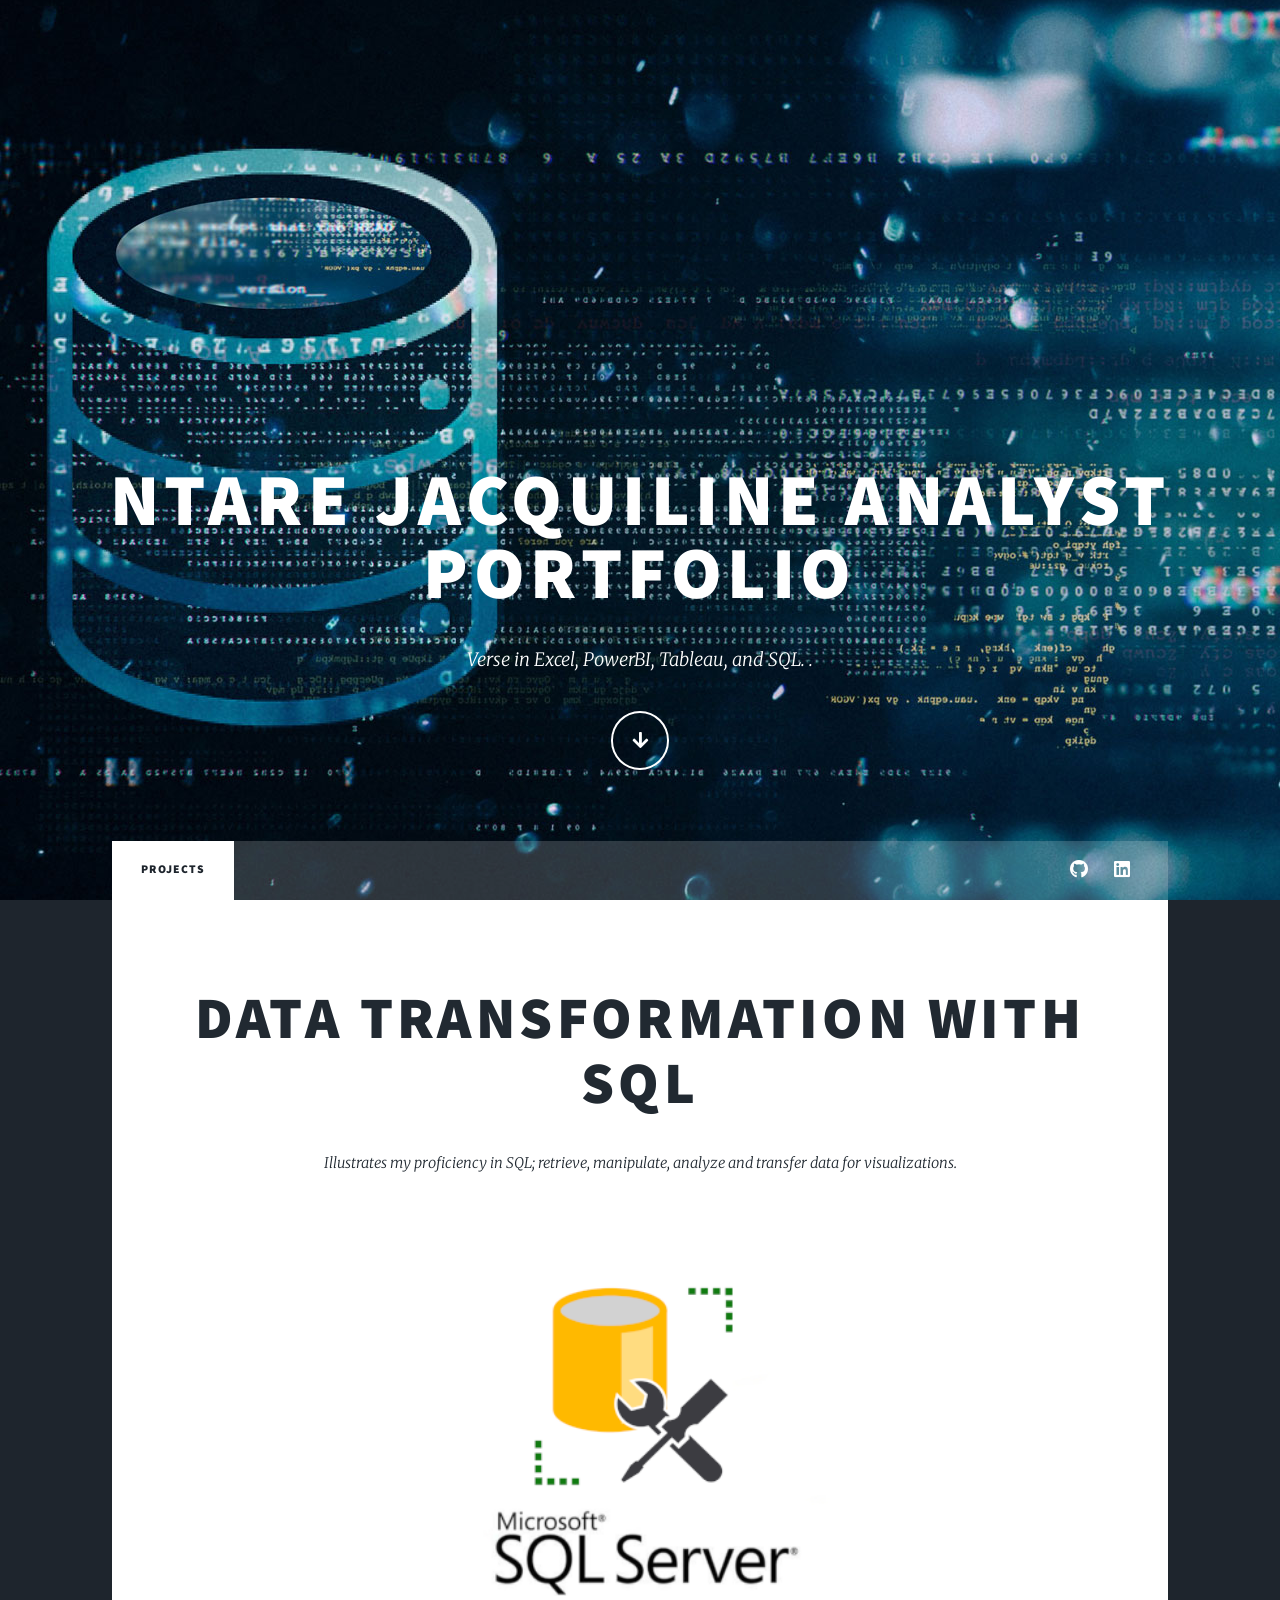
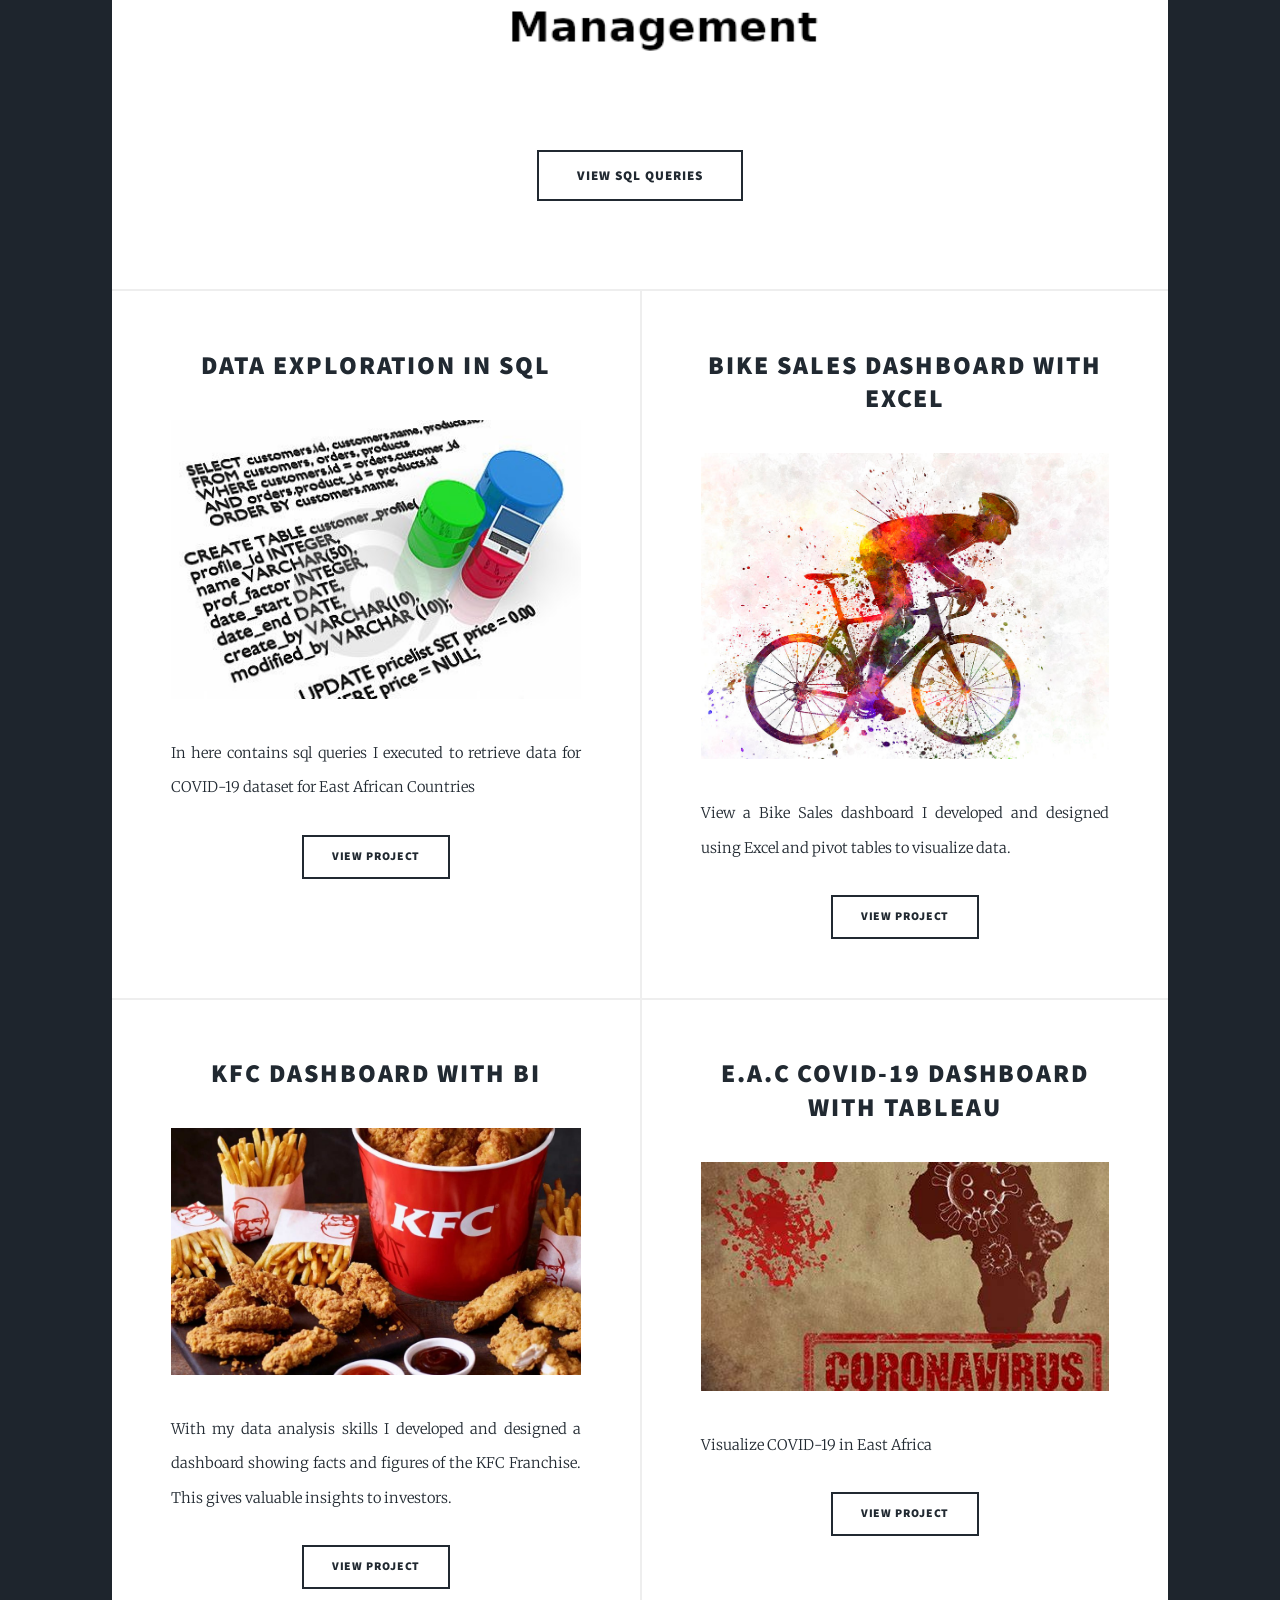
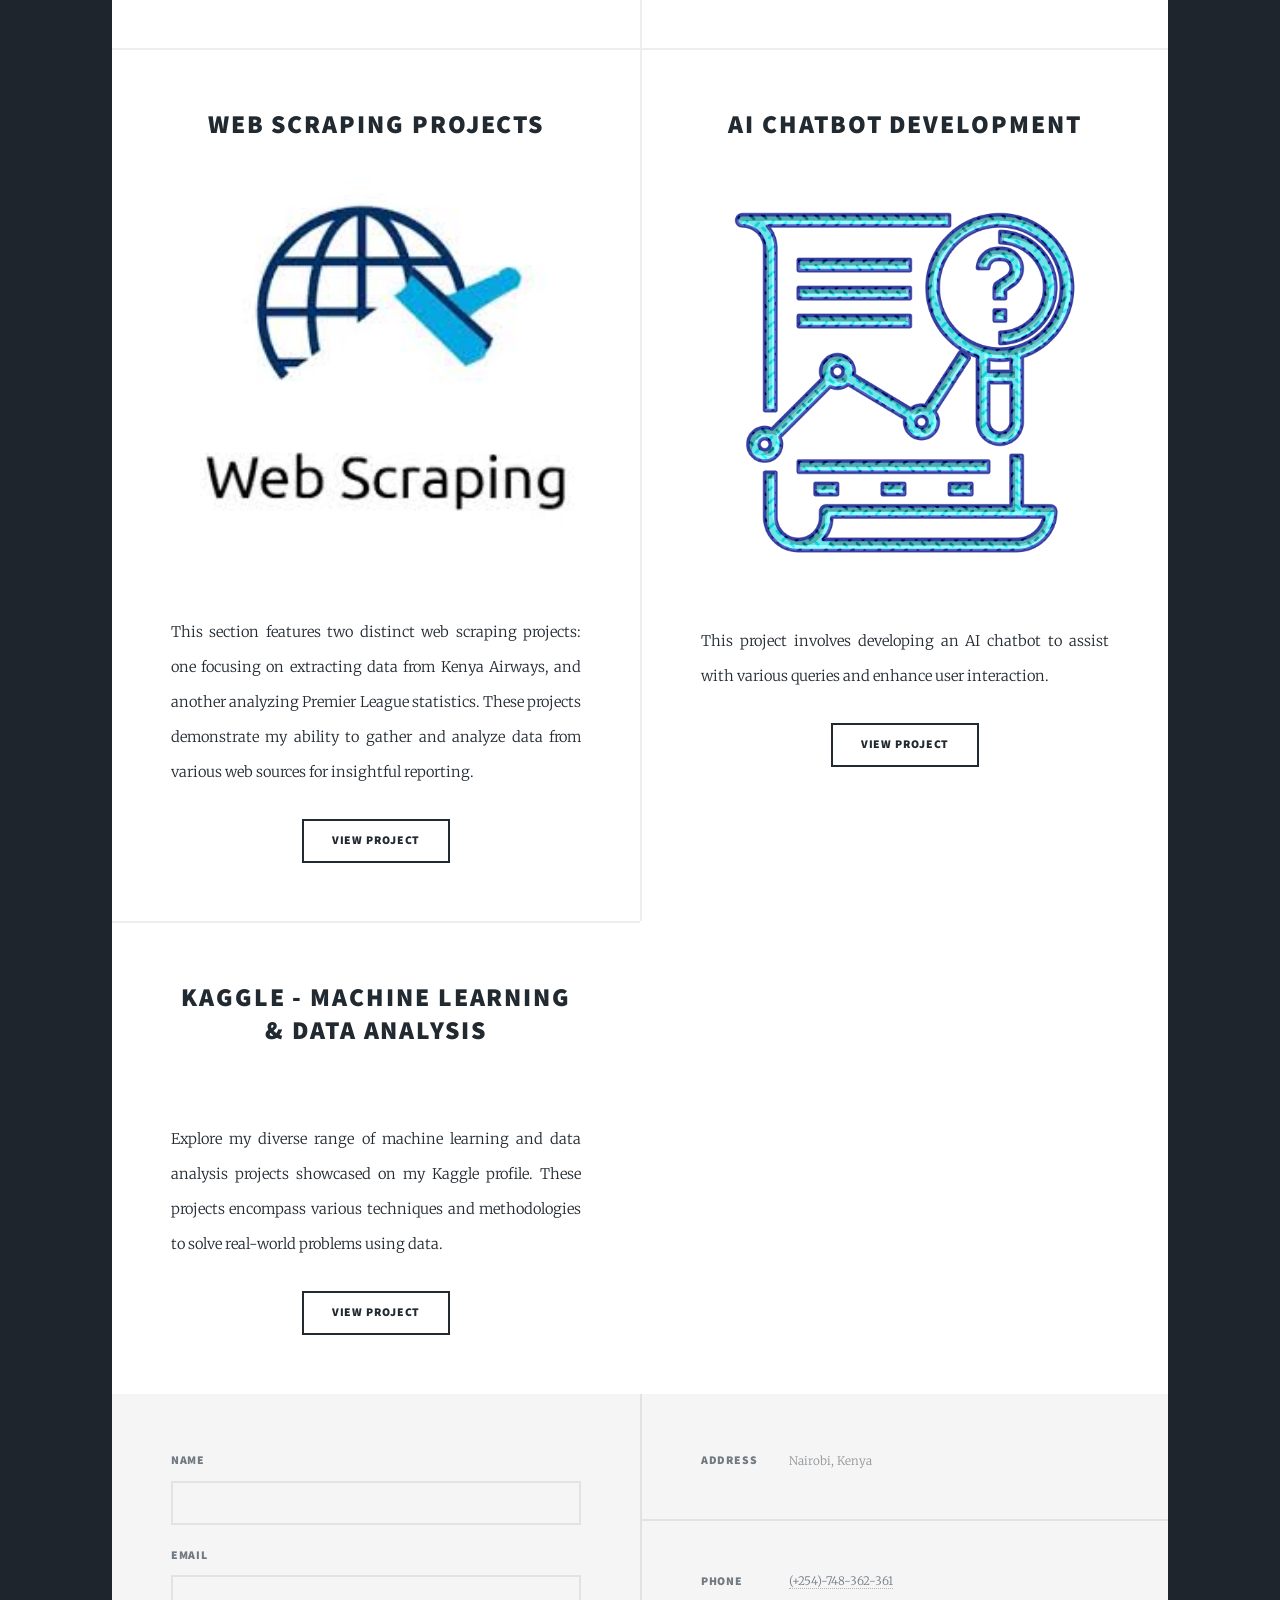
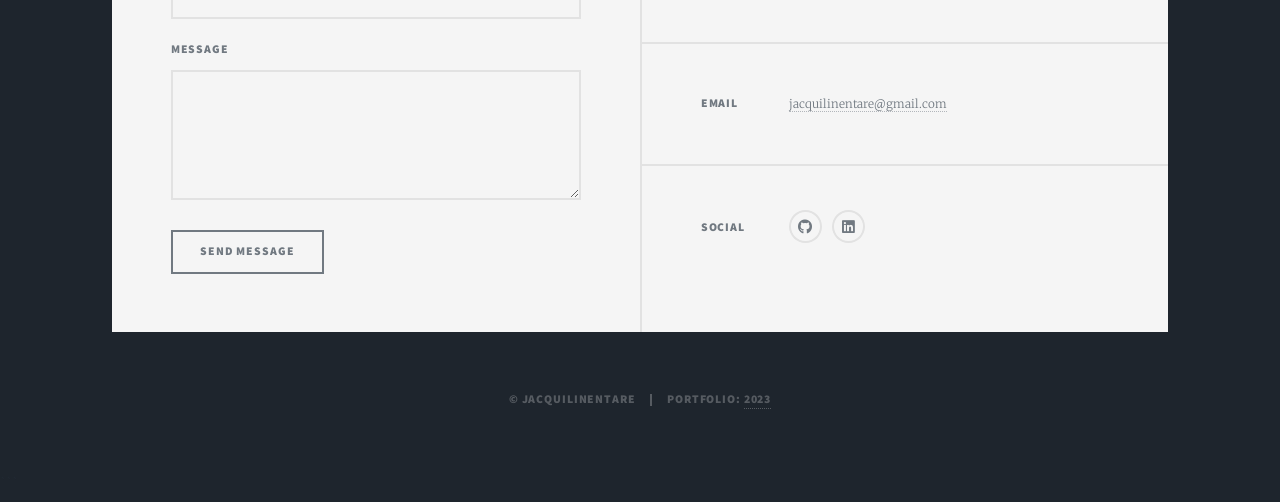
==== index.html @ 1dad629e "Update index.html" ====
<!DOCTYPE HTML>
<!--
	Massively by HTML5 UP
	html5up.net | @ajlkn
	Free for personal and commercial use under the CCA 3.0 license (html5up.net/license)
-->
<html>
	<head>
		<title>Jacq.portfolio</title>
		<meta charset="utf-8" />
		<meta name="viewport" content="width=device-width, initial-scale=1, user-scalable=no" />
		<link rel="stylesheet" href="assets/css/main.css" />
		<noscript><link rel="stylesheet" href="assets/css/noscript.css" /></noscript>
	</head>
	<body class="is-preload">

		<!-- Wrapper -->
			<div id="wrapper" class="fade-in">

				<!-- Intro -->
					<div id="intro">
						<h1> NTARE JACQUILINE ANALYST PORTFOLIO<br />
						</h1>
						<p> Verse in Excel, PowerBI, Tableau, and SQL. <a href=""></a>.</p>
						<ul class="actions">
							<li><a href="#" class="button icon solid solo fa-arrow-down scrolly"></a></li>
						</ul>
					</div>


				<!-- Nav -->
					<nav id="nav">
						<ul class="links">
							<li class="active"><a href="index.html">Projects</a></li>

						</ul>
						<ul class="icons">
							<li><a href="https://github.com/BabyCoder-mf" class="icon brands fa-github"><span class="label">GitHub</span></a></li>
							<li><a href="https://www.linkedin.com/in/jacquiline-alphans/" class="icon brands fa-linkedin"><span class="label">fa-linkedin</span></a></li>
						</ul>
					</nav>

				<!-- Main -->
					<div id="main">

						<!-- Featured Post -->
							<article class="post featured">
								<header class="major">
									<h2><a href="#">DATA TRANSFORMATION WITH SQL<br /></a></h2>
									<p>Illustrates my proficiency in SQL; retrieve, manipulate, analyze and transfer data for visualizations.</p>
								</header>
								<a href="#" class="image main"><img src="images/R.png" alt="" /></a>
								<ul class="actions special">
									<li><a href="https://github.com/BabyCoder-mf/SQL.COVID-19/tree/main/COVID-19%20E.A" class="button large">VIEW SQL QUERIES</a></li>
								</ul>
							</article>

						<!-- Posts -->
							<section class="posts">
								<article>
									<header>
										<h2><a href="#">DATA EXPLORATION IN SQL </a></h2>
									</header>
									<a href="" class="image fit"><img src="images/sqlqu.jpg" alt="" /></a>
									<p>In here contains sql queries I executed to retrieve data for COVID-19 dataset for East African Countries </p>
									<ul class="actions special">
										<li><a href="https://github.com/BabyCoder-mf/SQL.COVID-19/blob/main/COVID-19%20E.A/E.A.C-%20Covid-19.sql" class="button">VIEW PROJECT</a></li>
									</ul>
								</article>
								<article>
									<header>
										<h2><a href="#">BIKE SALES DASHBOARD WITH EXCEL</a></h2>
									</header>
									<a href="#" class="image fit"><img src="images/R (1).jpeg" alt="" /></a>
									<p>View a Bike Sales dashboard I developed and designed using Excel and pivot tables to visualize data.</p>
									<ul class="actions special">
										<li><a href="https://1drv.ms/x/s!An154pBeqri4tVW3QGNwgLmaL9sj" class="button">VIEW PROJECT</a></li>
									</ul>
								</article>
								<article>
									<header>
		
										<h2><a href="#">KFC DASHBOARD WITH BI</a></h2>
									</header>
									<a href="#" class="image fit"><img src="images/KFC-1000x600.jpg" alt="" /></a>
									<p>With my data analysis skills I developed and designed a dashboard showing facts and figures of the KFC Franchise. This gives valuable insights to investors.</p>
									<ul class="actions special">
										<li><a href=" https://bit.ly/3PwRwk9" class="button">VIEW PROJECT</a></li>
									</ul>
								</article>
								<article>
									<header>
										<h2><a href="#">E.A.C COVID-19 DASHBOARD WITH TABLEAU</a></h2>
									</header>
									<a href="#" class="image fit"><img src="images/OIP.jpeg" alt="" /></a>
									<p> Visualize COVID-19 in East Africa</p>
									<ul class="actions special">
										<li><a href="https://bit.ly/44QP24n" class="button">VIEW PROJECT</a></li>
									</ul>
								</article>
								<article>
									<header>
										<h2><a href="#">WEB SCRAPING PROJECTS</a></h2>
									</header>
									<a href="#" class="image fit"><img src="images/images.jpeg" alt="" /></a>
									<p> This section features two distinct web scraping projects: one focusing on extracting data from Kenya Airways, and another analyzing Premier League statistics. 
									These projects demonstrate my ability to gather and analyze data from various web sources for insightful reporting.</p>
									<ul class="actions special">
										<li><a href="https://github.com/BabyCoder-mf/WEB_SCRAPING" class="button">VIEW PROJECT</a></li>
									</ul>
								</article>
								<article>
									<header>
										<h2><a href="#">AI CHATBOT DEVELOPMENT</a></h2>
									</header>
									<a href="#" class="image fit"><img src="images/logo.png" alt="" /></a>
									<p> This project involves developing an AI chatbot to assist with various queries and enhance user interaction.</p>
									<ul class="actions special">
										<li><a href="--" class="button">VIEW PROJECT</a></li>
									</ul>
								</article>
								<article>
									<header>
										<h2><a href="#">KAGGLE - MACHINE LEARNING & DATA ANALYSIS</a></h2>
									</header>
									<a href="#" class="image fit"><img src="images/ml.icon.jpg" alt="" /></a>
									<p> Explore my diverse range of machine learning and data analysis projects showcased on my Kaggle profile. 
									These projects encompass various techniques and methodologies to solve real-world problems using data.</p>
									<ul class="actions special">
										<li><a href="https://www.kaggle.com/work/code" class="button">VIEW PROJECT</a></li>
									</ul>
								</article>
							</section>

					</div>

				<!-- Footer -->
					<footer id="footer">
						<section>
							<form method="post" action="#">
								<div class="fields">
									<div class="field">
										<label for="name">Name</label>
										<input type="text" name="name" id="name" />
									</div>
									<div class="field">
										<label for="email">Email</label>
										<input type="text" name="email" id="email" />
									</div>
									<div class="field">
										<label for="message">Message</label>
										<textarea name="message" id="message" rows="3"></textarea>
									</div>
								</div>
								<ul class="actions">
									<li><input type="submit" value="Send Message" /></li>
								</ul>
							</form>
						</section>
						<section class="split contact">
							<section class="alt">
								<h3>Address</h3>
								<p>Nairobi, Kenya</p>
							</section>
							<section>
								<h3>Phone</h3>
								<p><a href="#">(+254)-748-362-361</a></p>
							</section>
							<section>
								<h3>Email</h3>
								<p><a href="mailto:jacquilinentare@gmail.com">jacquilinentare@gmail.com</a></p>
							</section>
							<section>
								<h3>Social</h3>
								<ul class="icons alt">
									<li><a href="https://github.com/BabyCoder-mf" class="icon brands alt fa-github"><span class="label">GitHub</span></a></li>
								        <li><a href="https://www.linkedin.com/in/jacquiline-alphans/" class="icon brands fa-linkedin"><span class="label">fa-linkedin</span></a></li>

								</ul>
							</section>
						</section>
					</footer>

				<!-- Copyright -->
					<div id="copyright">
						<ul><li>&copy; jacquilinentare</li><li>PORTFOLIO: <a href="https://html5up.net">2023</a></li></ul>
					</div>

			</div>

		<!-- Scripts -->
			<script src="assets/js/jquery.min.js"></script>
			<script src="assets/js/jquery.scrollex.min.js"></script>
			<script src="assets/js/jquery.scrolly.min.js"></script>
			<script src="assets/js/browser.min.js"></script>
			<script src="assets/js/breakpoints.min.js"></script>
			<script src="assets/js/util.js"></script>
			<script src="assets/js/main.js"></script>


			<script src="port.js"></script>

	</body>
</html>
```
---- assets/css/main.css ----
@import url(fontawesome-all.min.css);
@import url("https://fonts.googleapis.com/css?family=Merriweather:300,700,300italic,700italic|Source+Sans+Pro:900");

/*
	Massively by HTML5 UP
	html5up.net | @ajlkn
	Free for personal and commercial use under the CCA 3.0 license (html5up.net/license)
*/

html, body, div, span, applet, object,
iframe, h1, h2, h3, h4, h5, h6, p, blockquote,
pre, a, abbr, acronym, address, big, cite,
code, del, dfn, em, img, ins, kbd, q, s, samp,
small, strike, strong, sub, sup, tt, var, b,
u, i, center, dl, dt, dd, ol, ul, li, fieldset,
form, label, legend, table, caption, tbody,
tfoot, thead, tr, th, td, article, aside,
canvas, details, embed, figure, figcaption,
footer, header, hgroup, menu, nav, output, ruby,
section, summary, time, mark, audio, video {
	margin: 0;
	padding: 0;
	border: 0;
	font-size: 100%;
	font: inherit;
	vertical-align: baseline;}

article, aside, details, figcaption, figure,
footer, header, hgroup, menu, nav, section {
	display: block;}

body {
	line-height: 1;
}

ol, ul {
	list-style: none;
}

blockquote, q {
	quotes: none;
}

	blockquote:before, blockquote:after, q:before, q:after {
		content: '';
		content: none;
	}

table {
	border-collapse: collapse;
	border-spacing: 0;
}

body {
	-webkit-text-size-adjust: none;
}

mark {
	background-color: transparent;
	color: inherit;
}

input::-moz-focus-inner {
	border: 0;
	padding: 0;
}

input, select, textarea {
	-moz-appearance: none;
	-webkit-appearance: none;
	-ms-appearance: none;
	appearance: none;
}

/* Basic */

	@-ms-viewport {
		width: device-width;
	}

	body {
		-ms-overflow-style: scrollbar;
	}

	@media screen and (max-width: 480px) {

		html, body {
			min-width: 320px;
		}

	}

	html {
		box-sizing: border-box;
	}

	*, *:before, *:after {
		box-sizing: inherit;
	}

	body {
		background-color: #1e252d;
	}

		body.is-preload *, body.is-preload *:before, body.is-preload *:after {
			-moz-animation: none !important;
			-webkit-animation: none !important;
			-ms-animation: none !important;
			animation: none !important;
			-moz-transition: none !important;
			-webkit-transition: none !important;
			-ms-transition: none !important;
			transition: none !important;
		}

/* Type */

	html {
		font-size: 16pt;
	}

		@media screen and (max-width: 1680px) {

			html {
				font-size: 12pt;
			}

		}

		@media screen and (max-width: 1280px) {

			html {
				font-size: 11pt;
			}

		}

		@media screen and (max-width: 360px) {

			html {
				font-size: 10pt;
			}

		}

	body {
		color: #212931;
	}

	body, input, select, textarea {
		font-family: "Merriweather", Georgia, serif;
		font-weight: 300;
		font-size: 1rem;
		line-height: 2.375;
	}

	a {
		-moz-transition: color 0.2s ease-in-out, background-color 0.2s ease-in-out, border-color 0.2s ease-in-out, box-shadow 0.2s ease-in-out;
		-webkit-transition: color 0.2s ease-in-out, background-color 0.2s ease-in-out, border-color 0.2s ease-in-out, box-shadow 0.2s ease-in-out;
		-ms-transition: color 0.2s ease-in-out, background-color 0.2s ease-in-out, border-color 0.2s ease-in-out, box-shadow 0.2s ease-in-out;
		transition: color 0.2s ease-in-out, background-color 0.2s ease-in-out, border-color 0.2s ease-in-out, box-shadow 0.2s ease-in-out;
		border-bottom: dotted 1px;
		text-decoration: none;
	}

		a:hover {
			border-bottom-color: transparent;
		}

	strong, b {
		font-weight: 600;
	}

	em, i {
		font-style: italic;
	}

	p {
		text-align: justify;
		margin: 0 0 2rem 0;
	}

	h1, h2, h3, h4, h5, h6 {
		font-family: "Source Sans Pro", Helvetica, sans-serif;
		font-weight: 900;
		line-height: 1.5;
		letter-spacing: 0.075em;
		text-transform: uppercase;
		margin: 0 0 1rem 0;
	}

		h1 a, h2 a, h3 a, h4 a, h5 a, h6 a {
			border-bottom: 0;
			color: inherit;
			text-decoration: none;
		}

	h1 {
		font-size: 4rem;
		line-height: 1.1;
		margin: 0 0 2rem 0;
	}

	h2 {
		font-size: 1.75rem;
		line-height: 1.3;
		margin: 0 0 1.5rem 0;
	}

	h3 {
		font-size: 1.25rem;
		margin: 0 0 1.5rem 0;
	}

	h4 {
		font-size: 1rem;
	}

	h5 {
		font-size: 0.9rem;
	}

	h6 {
		font-size: 0.8rem;
	}

	sub {
		font-size: 0.8rem;
		position: relative;
		top: 0.5rem;
	}

	sup {
		font-size: 0.8rem;
		position: relative;
		top: -0.5rem;
	}

	blockquote {
		border-left: solid 4px;
		font-style: italic;
		margin: 0 0 2rem 0;
		padding: 0.5rem 0 0.5rem 2rem;
	}

	code {
		border: solid 2px;
		font-family: "Courier New", monospace;
		font-size: 0.9rem;
		margin: 0 0.25rem;
		padding: 0.25rem 0.65rem;
	}

	pre {
		-webkit-overflow-scrolling: touch;
		font-family: "Courier New", monospace;
		font-size: 0.9rem;
		margin: 0 0 2rem 0;
	}

		pre code {
			display: block;
			line-height: 1.75;
			padding: 1rem 1.5rem;
			overflow-x: auto;
		}

	hr {
		border: 0;
		border-bottom: solid 2px;
		margin: 3rem 0;
	}

		hr.major {
			margin: 5rem 0;
		}

	.align-left {
		text-align: left;
	}

	.align-center {
		text-align: center;
	}

	.align-right {
		text-align: right;
	}

	input, select, textarea {
		color: #212931;
	}

	a {
		color: #212931;
		border-bottom-color: rgba(33, 41, 49, 0.5);
	}

		a:hover {
			border-bottom-color: transparent;
			color: #18bfef !important;
		}

	strong, b {
		color: #212931;
	}

	h1, h2, h3, h4, h5, h6 {
		color: #212931;
	}

	blockquote {
		border-left-color: #eeeeee;
	}

	code {
		background: rgba(220, 220, 220, 0.25);
		border-color: #eeeeee;
	}

	hr {
		border-bottom-color: #eeeeee;
	}

/* Row */

	.row {
		display: flex;
		flex-wrap: wrap;
		box-sizing: border-box;
		align-items: stretch;
	}

		.row > * {
			box-sizing: border-box;
		}

		.row.gtr-uniform > * > :last-child {
			margin-bottom: 0;
		}

		.row.aln-left {
			justify-content: flex-start;
		}

		.row.aln-center {
			justify-content: center;
		}

		.row.aln-right {
			justify-content: flex-end;
		}

		.row.aln-top {
			align-items: flex-start;
		}

		.row.aln-middle {
			align-items: center;
		}

		.row.aln-bottom {
			align-items: flex-end;
		}

		.row > .imp {
			order: -1;
		}

		.row > .col-1 {
			width: 8.33333%;
		}

		.row > .off-1 {
			margin-left: 8.33333%;
		}

		.row > .col-2 {
			width: 16.66667%;
		}

		.row > .off-2 {
			margin-left: 16.66667%;
		}

		.row > .col-3 {
			width: 25%;
		}

		.row > .off-3 {
			margin-left: 25%;
		}

		.row > .col-4 {
			width: 33.33333%;
		}

		.row > .off-4 {
			margin-left: 33.33333%;
		}

		.row > .col-5 {
			width: 41.66667%;
		}

		.row > .off-5 {
			margin-left: 41.66667%;
		}

		.row > .col-6 {
			width: 50%;
		}

		.row > .off-6 {
			margin-left: 50%;
		}

		.row > .col-7 {
			width: 58.33333%;
		}

		.row > .off-7 {
			margin-left: 58.33333%;
		}

		.row > .col-8 {
			width: 66.66667%;
		}

		.row > .off-8 {
			margin-left: 66.66667%;
		}

		.row > .col-9 {
			width: 75%;
		}

		.row > .off-9 {
			margin-left: 75%;
		}

		.row > .col-10 {
			width: 83.33333%;
		}

		.row > .off-10 {
			margin-left: 83.33333%;
		}

		.row > .col-11 {
			width: 91.66667%;
		}

		.row > .off-11 {
			margin-left: 91.66667%;
		}

		.row > .col-12 {
			width: 100%;
		}

		.row > .off-12 {
			margin-left: 100%;
		}

		.row.gtr-0 {
			margin-top: 0;
			margin-left: 0rem;
		}

			.row.gtr-0 > * {
				padding: 0 0 0 0rem;
			}

			.row.gtr-0.gtr-uniform {
				margin-top: 0rem;
			}

				.row.gtr-0.gtr-uniform > * {
					padding-top: 0rem;
				}

		.row.gtr-25 {
			margin-top: 0;
			margin-left: -0.375rem;
		}

			.row.gtr-25 > * {
				padding: 0 0 0 0.375rem;
			}

			.row.gtr-25.gtr-uniform {
				margin-top: -0.375rem;
			}

				.row.gtr-25.gtr-uniform > * {
					padding-top: 0.375rem;
				}

		.row.gtr-50 {
			margin-top: 0;
			margin-left: -0.75rem;
		}

			.row.gtr-50 > * {
				padding: 0 0 0 0.75rem;
			}

			.row.gtr-50.gtr-uniform {
				margin-top: -0.75rem;
			}

				.row.gtr-50.gtr-uniform > * {
					padding-top: 0.75rem;
				}

		.row {
			margin-top: 0;
			margin-left: -1.5rem;
		}

			.row > * {
				padding: 0 0 0 1.5rem;
			}

			.row.gtr-uniform {
				margin-top: -1.5rem;
			}

				.row.gtr-uniform > * {
					padding-top: 1.5rem;
				}

		.row.gtr-150 {
			margin-top: 0;
			margin-left: -2.25rem;
		}

			.row.gtr-150 > * {
				padding: 0 0 0 2.25rem;
			}

			.row.gtr-150.gtr-uniform {
				margin-top: -2.25rem;
			}

				.row.gtr-150.gtr-uniform > * {
					padding-top: 2.25rem;
				}

		.row.gtr-200 {
			margin-top: 0;
			margin-left: -3rem;
		}

			.row.gtr-200 > * {
				padding: 0 0 0 3rem;
			}

			.row.gtr-200.gtr-uniform {
				margin-top: -3rem;
			}

				.row.gtr-200.gtr-uniform > * {
					padding-top: 3rem;
				}

		@media screen and (max-width: 1680px) {

			.row {
				display: flex;
				flex-wrap: wrap;
				box-sizing: border-box;
				align-items: stretch;
			}

				.row > * {
					box-sizing: border-box;
				}

				.row.gtr-uniform > * > :last-child {
					margin-bottom: 0;
				}

				.row.aln-left {
					justify-content: flex-start;
				}

				.row.aln-center {
					justify-content: center;
				}

				.row.aln-right {
					justify-content: flex-end;
				}

				.row.aln-top {
					align-items: flex-start;
				}

				.row.aln-middle {
					align-items: center;
				}

				.row.aln-bottom {
					align-items: flex-end;
				}

				.row > .imp-xlarge {
					order: -1;
				}

				.row > .col-1-xlarge {
					width: 8.33333%;
				}

				.row > .off-1-xlarge {
					margin-left: 8.33333%;
				}

				.row > .col-2-xlarge {
					width: 16.66667%;
				}

				.row > .off-2-xlarge {
					margin-left: 16.66667%;
				}

				.row > .col-3-xlarge {
					width: 25%;
				}

				.row > .off-3-xlarge {
					margin-left: 25%;
				}

				.row > .col-4-xlarge {
					width: 33.33333%;
				}

				.row > .off-4-xlarge {
					margin-left: 33.33333%;
				}

				.row > .col-5-xlarge {
					width: 41.66667%;
				}

				.row > .off-5-xlarge {
					margin-left: 41.66667%;
				}

				.row > .col-6-xlarge {
					width: 50%;
				}

				.row > .off-6-xlarge {
					margin-left: 50%;
				}

				.row > .col-7-xlarge {
					width: 58.33333%;
				}

				.row > .off-7-xlarge {
					margin-left: 58.33333%;
				}

				.row > .col-8-xlarge {
					width: 66.66667%;
				}

				.row > .off-8-xlarge {
					margin-left: 66.66667%;
				}

				.row > .col-9-xlarge {
					width: 75%;
				}

				.row > .off-9-xlarge {
					margin-left: 75%;
				}

				.row > .col-10-xlarge {
					width: 83.33333%;
				}

				.row > .off-10-xlarge {
					margin-left: 83.33333%;
				}

				.row > .col-11-xlarge {
					width: 91.66667%;
				}

				.row > .off-11-xlarge {
					margin-left: 91.66667%;
				}

				.row > .col-12-xlarge {
					width: 100%;
				}

				.row > .off-12-xlarge {
					margin-left: 100%;
				}

				.row.gtr-0 {
					margin-top: 0;
					margin-left: 0rem;
				}

					.row.gtr-0 > * {
						padding: 0 0 0 0rem;
					}

					.row.gtr-0.gtr-uniform {
						margin-top: 0rem;
					}

						.row.gtr-0.gtr-uniform > * {
							padding-top: 0rem;
						}

				.row.gtr-25 {
					margin-top: 0;
					margin-left: -0.375rem;
				}

					.row.gtr-25 > * {
						padding: 0 0 0 0.375rem;
					}

					.row.gtr-25.gtr-uniform {
						margin-top: -0.375rem;
					}

						.row.gtr-25.gtr-uniform > * {
							padding-top: 0.375rem;
						}

				.row.gtr-50 {
					margin-top: 0;
					margin-left: -0.75rem;
				}

					.row.gtr-50 > * {
						padding: 0 0 0 0.75rem;
					}

					.row.gtr-50.gtr-uniform {
						margin-top: -0.75rem;
					}

						.row.gtr-50.gtr-uniform > * {
							padding-top: 0.75rem;
						}

				.row {
					margin-top: 0;
					margin-left: -1.5rem;
				}

					.row > * {
						padding: 0 0 0 1.5rem;
					}

					.row.gtr-uniform {
						margin-top: -1.5rem;
					}

						.row.gtr-uniform > * {
							padding-top: 1.5rem;
						}

				.row.gtr-150 {
					margin-top: 0;
					margin-left: -2.25rem;
				}

					.row.gtr-150 > * {
						padding: 0 0 0 2.25rem;
					}

					.row.gtr-150.gtr-uniform {
						margin-top: -2.25rem;
					}

						.row.gtr-150.gtr-uniform > * {
							padding-top: 2.25rem;
						}

				.row.gtr-200 {
					margin-top: 0;
					margin-left: -3rem;
				}

					.row.gtr-200 > * {
						padding: 0 0 0 3rem;
					}

					.row.gtr-200.gtr-uniform {
						margin-top: -3rem;
					}

						.row.gtr-200.gtr-uniform > * {
							padding-top: 3rem;
						}

		}

		@media screen and (max-width: 1280px) {

			.row {
				display: flex;
				flex-wrap: wrap;
				box-sizing: border-box;
				align-items: stretch;
			}

				.row > * {
					box-sizing: border-box;
				}

				.row.gtr-uniform > * > :last-child {
					margin-bottom: 0;
				}

				.row.aln-left {
					justify-content: flex-start;
				}

				.row.aln-center {
					justify-content: center;
				}

				.row.aln-right {
					justify-content: flex-end;
				}

				.row.aln-top {
					align-items: flex-start;
				}

				.row.aln-middle {
					align-items: center;
				}

				.row.aln-bottom {
					align-items: flex-end;
				}

				.row > .imp-large {
					order: -1;
				}

				.row > .col-1-large {
					width: 8.33333%;
				}

				.row > .off-1-large {
					margin-left: 8.33333%;
				}

				.row > .col-2-large {
					width: 16.66667%;
				}

				.row > .off-2-large {
					margin-left: 16.66667%;
				}

				.row > .col-3-large {
					width: 25%;
				}

				.row > .off-3-large {
					margin-left: 25%;
				}

				.row > .col-4-large {
					width: 33.33333%;
				}

				.row > .off-4-large {
					margin-left: 33.33333%;
				}

				.row > .col-5-large {
					width: 41.66667%;
				}

				.row > .off-5-large {
					margin-left: 41.66667%;
				}

				.row > .col-6-large {
					width: 50%;
				}

				.row > .off-6-large {
					margin-left: 50%;
				}

				.row > .col-7-large {
					width: 58.33333%;
				}

				.row > .off-7-large {
					margin-left: 58.33333%;
				}

				.row > .col-8-large {
					width: 66.66667%;
				}

				.row > .off-8-large {
					margin-left: 66.66667%;
				}

				.row > .col-9-large {
					width: 75%;
				}

				.row > .off-9-large {
					margin-left: 75%;
				}

				.row > .col-10-large {
					width: 83.33333%;
				}

				.row > .off-10-large {
					margin-left: 83.33333%;
				}

				.row > .col-11-large {
					width: 91.66667%;
				}

				.row > .off-11-large {
					margin-left: 91.66667%;
				}

				.row > .col-12-large {
					width: 100%;
				}

				.row > .off-12-large {
					margin-left: 100%;
				}

				.row.gtr-0 {
					margin-top: 0;
					margin-left: 0rem;
				}

					.row.gtr-0 > * {
						padding: 0 0 0 0rem;
					}

					.row.gtr-0.gtr-uniform {
						margin-top: 0rem;
					}

						.row.gtr-0.gtr-uniform > * {
							padding-top: 0rem;
						}

				.row.gtr-25 {
					margin-top: 0;
					margin-left: -0.375rem;
				}

					.row.gtr-25 > * {
						padding: 0 0 0 0.375rem;
					}

					.row.gtr-25.gtr-uniform {
						margin-top: -0.375rem;
					}

						.row.gtr-25.gtr-uniform > * {
							padding-top: 0.375rem;
						}

				.row.gtr-50 {
					margin-top: 0;
					margin-left: -0.75rem;
				}

					.row.gtr-50 > * {
						padding: 0 0 0 0.75rem;
					}

					.row.gtr-50.gtr-uniform {
						margin-top: -0.75rem;
					}

						.row.gtr-50.gtr-uniform > * {
							padding-top: 0.75rem;
						}

				.row {
					margin-top: 0;
					margin-left: -1.5rem;
				}

					.row > * {
						padding: 0 0 0 1.5rem;
					}

					.row.gtr-uniform {
						margin-top: -1.5rem;
					}

						.row.gtr-uniform > * {
							padding-top: 1.5rem;
						}

				.row.gtr-150 {
					margin-top: 0;
					margin-left: -2.25rem;
				}

					.row.gtr-150 > * {
						padding: 0 0 0 2.25rem;
					}

					.row.gtr-150.gtr-uniform {
						margin-top: -2.25rem;
					}

						.row.gtr-150.gtr-uniform > * {
							padding-top: 2.25rem;
						}

				.row.gtr-200 {
					margin-top: 0;
					margin-left: -3rem;
				}

					.row.gtr-200 > * {
						padding: 0 0 0 3rem;
					}

					.row.gtr-200.gtr-uniform {
						margin-top: -3rem;
					}

						.row.gtr-200.gtr-uniform > * {
							padding-top: 3rem;
						}

		}

		@media screen and (max-width: 980px) {

			.row {
				display: flex;
				flex-wrap: wrap;
				box-sizing: border-box;
				align-items: stretch;
			}

				.row > * {
					box-sizing: border-box;
				}

				.row.gtr-uniform > * > :last-child {
					margin-bottom: 0;
				}

				.row.aln-left {
					justify-content: flex-start;
				}

				.row.aln-center {
					justify-content: center;
				}

				.row.aln-right {
					justify-content: flex-end;
				}

				.row.aln-top {
					align-items: flex-start;
				}

				.row.aln-middle {
					align-items: center;
				}

				.row.aln-bottom {
					align-items: flex-end;
				}

				.row > .imp-medium {
					order: -1;
				}

				.row > .col-1-medium {
					width: 8.33333%;
				}

				.row > .off-1-medium {
					margin-left: 8.33333%;
				}

				.row > .col-2-medium {
					width: 16.66667%;
				}

				.row > .off-2-medium {
					margin-left: 16.66667%;
				}

				.row > .col-3-medium {
					width: 25%;
				}

				.row > .off-3-medium {
					margin-left: 25%;
				}

				.row > .col-4-medium {
					width: 33.33333%;
				}

				.row > .off-4-medium {
					margin-left: 33.33333%;
				}

				.row > .col-5-medium {
					width: 41.66667%;
				}

				.row > .off-5-medium {
					margin-left: 41.66667%;
				}

				.row > .col-6-medium {
					width: 50%;
				}

				.row > .off-6-medium {
					margin-left: 50%;
				}

				.row > .col-7-medium {
					width: 58.33333%;
				}

				.row > .off-7-medium {
					margin-left: 58.33333%;
				}

				.row > .col-8-medium {
					width: 66.66667%;
				}

				.row > .off-8-medium {
					margin-left: 66.66667%;
				}

				.row > .col-9-medium {
					width: 75%;
				}

				.row > .off-9-medium {
					margin-left: 75%;
				}

				.row > .col-10-medium {
					width: 83.33333%;
				}

				.row > .off-10-medium {
					margin-left: 83.33333%;
				}

				.row > .col-11-medium {
					width: 91.66667%;
				}

				.row > .off-11-medium {
					margin-left: 91.66667%;
				}

				.row > .col-12-medium {
					width: 100%;
				}

				.row > .off-12-medium {
					margin-left: 100%;
				}

				.row.gtr-0 {
					margin-top: 0;
					margin-left: 0rem;
				}

					.row.gtr-0 > * {
						padding: 0 0 0 0rem;
					}

					.row.gtr-0.gtr-uniform {
						margin-top: 0rem;
					}

						.row.gtr-0.gtr-uniform > * {
							padding-top: 0rem;
						}

				.row.gtr-25 {
					margin-top: 0;
					margin-left: -0.375rem;
				}

					.row.gtr-25 > * {
						padding: 0 0 0 0.375rem;
					}

					.row.gtr-25.gtr-uniform {
						margin-top: -0.375rem;
					}

						.row.gtr-25.gtr-uniform > * {
							padding-top: 0.375rem;
						}

				.row.gtr-50 {
					margin-top: 0;
					margin-left: -0.75rem;
				}

					.row.gtr-50 > * {
						padding: 0 0 0 0.75rem;
					}

					.row.gtr-50.gtr-uniform {
						margin-top: -0.75rem;
					}

						.row.gtr-50.gtr-uniform > * {
							padding-top: 0.75rem;
						}

				.row {
					margin-top: 0;
					margin-left: -1.5rem;
				}

					.row > * {
						padding: 0 0 0 1.5rem;
					}

					.row.gtr-uniform {
						margin-top: -1.5rem;
					}

						.row.gtr-uniform > * {
							padding-top: 1.5rem;
						}

				.row.gtr-150 {
					margin-top: 0;
					margin-left: -2.25rem;
				}

					.row.gtr-150 > * {
						padding: 0 0 0 2.25rem;
					}

					.row.gtr-150.gtr-uniform {
						margin-top: -2.25rem;
					}

						.row.gtr-150.gtr-uniform > * {
							padding-top: 2.25rem;
						}

				.row.gtr-200 {
					margin-top: 0;
					margin-left: -3rem;
				}

					.row.gtr-200 > * {
						padding: 0 0 0 3rem;
					}

					.row.gtr-200.gtr-uniform {
						margin-top: -3rem;
					}

						.row.gtr-200.gtr-uniform > * {
							padding-top: 3rem;
						}

		}

		@media screen and (max-width: 736px) {

			.row {
				display: flex;
				flex-wrap: wrap;
				box-sizing: border-box;
				align-items: stretch;
			}

				.row > * {
					box-sizing: border-box;
				}

				.row.gtr-uniform > * > :last-child {
					margin-bottom: 0;
				}

				.row.aln-left {
					justify-content: flex-start;
				}

				.row.aln-center {
					justify-content: center;
				}

				.row.aln-right {
					justify-content: flex-end;
				}

				.row.aln-top {
					align-items: flex-start;
				}

				.row.aln-middle {
					align-items: center;
				}

				.row.aln-bottom {
					align-items: flex-end;
				}

				.row > .imp-small {
					order: -1;
				}

				.row > .col-1-small {
					width: 8.33333%;
				}

				.row > .off-1-small {
					margin-left: 8.33333%;
				}

				.row > .col-2-small {
					width: 16.66667%;
				}

				.row > .off-2-small {
					margin-left: 16.66667%;
				}

				.row > .col-3-small {
					width: 25%;
				}

				.row > .off-3-small {
					margin-left: 25%;
				}

				.row > .col-4-small {
					width: 33.33333%;
				}

				.row > .off-4-small {
					margin-left: 33.33333%;
				}

				.row > .col-5-small {
					width: 41.66667%;
				}

				.row > .off-5-small {
					margin-left: 41.66667%;
				}

				.row > .col-6-small {
					width: 50%;
				}

				.row > .off-6-small {
					margin-left: 50%;
				}

				.row > .col-7-small {
					width: 58.33333%;
				}

				.row > .off-7-small {
					margin-left: 58.33333%;
				}

				.row > .col-8-small {
					width: 66.66667%;
				}

				.row > .off-8-small {
					margin-left: 66.66667%;
				}

				.row > .col-9-small {
					width: 75%;
				}

				.row > .off-9-small {
					margin-left: 75%;
				}

				.row > .col-10-small {
					width: 83.33333%;
				}

				.row > .off-10-small {
					margin-left: 83.33333%;
				}

				.row > .col-11-small {
					width: 91.66667%;
				}

				.row > .off-11-small {
					margin-left: 91.66667%;
				}

				.row > .col-12-small {
					width: 100%;
				}

				.row > .off-12-small {
					margin-left: 100%;
				}

				.row.gtr-0 {
					margin-top: 0;
					margin-left: 0rem;
				}

					.row.gtr-0 > * {
						padding: 0 0 0 0rem;
					}

					.row.gtr-0.gtr-uniform {
						margin-top: 0rem;
					}

						.row.gtr-0.gtr-uniform > * {
							padding-top: 0rem;
						}

				.row.gtr-25 {
					margin-top: 0;
					margin-left: -0.375rem;
				}

					.row.gtr-25 > * {
						padding: 0 0 0 0.375rem;
					}

					.row.gtr-25.gtr-uniform {
						margin-top: -0.375rem;
					}

						.row.gtr-25.gtr-uniform > * {
							padding-top: 0.375rem;
						}

				.row.gtr-50 {
					margin-top: 0;
					margin-left: -0.75rem;
				}

					.row.gtr-50 > * {
						padding: 0 0 0 0.75rem;
					}

					.row.gtr-50.gtr-uniform {
						margin-top: -0.75rem;
					}

						.row.gtr-50.gtr-uniform > * {
							padding-top: 0.75rem;
						}

				.row {
					margin-top: 0;
					margin-left: -1.5rem;
				}

					.row > * {
						padding: 0 0 0 1.5rem;
					}

					.row.gtr-uniform {
						margin-top: -1.5rem;
					}

						.row.gtr-uniform > * {
							padding-top: 1.5rem;
						}

				.row.gtr-150 {
					margin-top: 0;
					margin-left: -2.25rem;
				}

					.row.gtr-150 > * {
						padding: 0 0 0 2.25rem;
					}

					.row.gtr-150.gtr-uniform {
						margin-top: -2.25rem;
					}

						.row.gtr-150.gtr-uniform > * {
							padding-top: 2.25rem;
						}

				.row.gtr-200 {
					margin-top: 0;
					margin-left: -3rem;
				}

					.row.gtr-200 > * {
						padding: 0 0 0 3rem;
					}

					.row.gtr-200.gtr-uniform {
						margin-top: -3rem;
					}

						.row.gtr-200.gtr-uniform > * {
							padding-top: 3rem;
						}

		}

		@media screen and (max-width: 480px) {

			.row {
				display: flex;
				flex-wrap: wrap;
				box-sizing: border-box;
				align-items: stretch;
			}

				.row > * {
					box-sizing: border-box;
				}

				.row.gtr-uniform > * > :last-child {
					margin-bottom: 0;
				}

				.row.aln-left {
					justify-content: flex-start;
				}

				.row.aln-center {
					justify-content: center;
				}

				.row.aln-right {
					justify-content: flex-end;
				}

				.row.aln-top {
					align-items: flex-start;
				}

				.row.aln-middle {
					align-items: center;
				}

				.row.aln-bottom {
					align-items: flex-end;
				}

				.row > .imp-xsmall {
					order: -1;
				}

				.row > .col-1-xsmall {
					width: 8.33333%;
				}

				.row > .off-1-xsmall {
					margin-left: 8.33333%;
				}

				.row > .col-2-xsmall {
					width: 16.66667%;
				}

				.row > .off-2-xsmall {
					margin-left: 16.66667%;
				}

				.row > .col-3-xsmall {
					width: 25%;
				}

				.row > .off-3-xsmall {
					margin-left: 25%;
				}

				.row > .col-4-xsmall {
					width: 33.33333%;
				}

				.row > .off-4-xsmall {
					margin-left: 33.33333%;
				}

				.row > .col-5-xsmall {
					width: 41.66667%;
				}

				.row > .off-5-xsmall {
					margin-left: 41.66667%;
				}

				.row > .col-6-xsmall {
					width: 50%;
				}

				.row > .off-6-xsmall {
					margin-left: 50%;
				}

				.row > .col-7-xsmall {
					width: 58.33333%;
				}

				.row > .off-7-xsmall {
					margin-left: 58.33333%;
				}

				.row > .col-8-xsmall {
					width: 66.66667%;
				}

				.row > .off-8-xsmall {
					margin-left: 66.66667%;
				}

				.row > .col-9-xsmall {
					width: 75%;
				}

				.row > .off-9-xsmall {
					margin-left: 75%;
				}

				.row > .col-10-xsmall {
					width: 83.33333%;
				}

				.row > .off-10-xsmall {
					margin-left: 83.33333%;
				}

				.row > .col-11-xsmall {
					width: 91.66667%;
				}

				.row > .off-11-xsmall {
					margin-left: 91.66667%;
				}

				.row > .col-12-xsmall {
					width: 100%;
				}

				.row > .off-12-xsmall {
					margin-left: 100%;
				}

				.row.gtr-0 {
					margin-top: 0;
					margin-left: 0rem;
				}

					.row.gtr-0 > * {
						padding: 0 0 0 0rem;
					}

					.row.gtr-0.gtr-uniform {
						margin-top: 0rem;
					}

						.row.gtr-0.gtr-uniform > * {
							padding-top: 0rem;
						}

				.row.gtr-25 {
					margin-top: 0;
					margin-left: -0.375rem;
				}

					.row.gtr-25 > * {
						padding: 0 0 0 0.375rem;
					}

					.row.gtr-25.gtr-uniform {
						margin-top: -0.375rem;
					}

						.row.gtr-25.gtr-uniform > * {
							padding-top: 0.375rem;
						}

				.row.gtr-50 {
					margin-top: 0;
					margin-left: -0.75rem;
				}

					.row.gtr-50 > * {
						padding: 0 0 0 0.75rem;
					}

					.row.gtr-50.gtr-uniform {
						margin-top: -0.75rem;
					}

						.row.gtr-50.gtr-uniform > * {
							padding-top: 0.75rem;
						}

				.row {
					margin-top: 0;
					margin-left: -1.5rem;
				}

					.row > * {
						padding: 0 0 0 1.5rem;
					}

					.row.gtr-uniform {
						margin-top: -1.5rem;
					}

						.row.gtr-uniform > * {
							padding-top: 1.5rem;
						}

				.row.gtr-150 {
					margin-top: 0;
					margin-left: -2.25rem;
				}

					.row.gtr-150 > * {
						padding: 0 0 0 2.25rem;
					}

					.row.gtr-150.gtr-uniform {
						margin-top: -2.25rem;
					}

						.row.gtr-150.gtr-uniform > * {
							padding-top: 2.25rem;
						}

				.row.gtr-200 {
					margin-top: 0;
					margin-left: -3rem;
				}

					.row.gtr-200 > * {
						padding: 0 0 0 3rem;
					}

					.row.gtr-200.gtr-uniform {
						margin-top: -3rem;
					}

						.row.gtr-200.gtr-uniform > * {
							padding-top: 3rem;
						}

		}

		@media screen and (max-width: 360px) {

			.row {
				display: flex;
				flex-wrap: wrap;
				box-sizing: border-box;
				align-items: stretch;
			}

				.row > * {
					box-sizing: border-box;
				}

				.row.gtr-uniform > * > :last-child {
					margin-bottom: 0;
				}

				.row.aln-left {
					justify-content: flex-start;
				}

				.row.aln-center {
					justify-content: center;
				}

				.row.aln-right {
					justify-content: flex-end;
				}

				.row.aln-top {
					align-items: flex-start;
				}

				.row.aln-middle {
					align-items: center;
				}

				.row.aln-bottom {
					align-items: flex-end;
				}

				.row > .imp-xxsmall {
					order: -1;
				}

				.row > .col-1-xxsmall {
					width: 8.33333%;
				}

				.row > .off-1-xxsmall {
					margin-left: 8.33333%;
				}

				.row > .col-2-xxsmall {
					width: 16.66667%;
				}

				.row > .off-2-xxsmall {
					margin-left: 16.66667%;
				}

				.row > .col-3-xxsmall {
					width: 25%;
				}

				.row > .off-3-xxsmall {
					margin-left: 25%;
				}

				.row > .col-4-xxsmall {
					width: 33.33333%;
				}

				.row > .off-4-xxsmall {
					margin-left: 33.33333%;
				}

				.row > .col-5-xxsmall {
					width: 41.66667%;
				}

				.row > .off-5-xxsmall {
					margin-left: 41.66667%;
				}

				.row > .col-6-xxsmall {
					width: 50%;
				}

				.row > .off-6-xxsmall {
					margin-left: 50%;
				}

				.row > .col-7-xxsmall {
					width: 58.33333%;
				}

				.row > .off-7-xxsmall {
					margin-left: 58.33333%;
				}

				.row > .col-8-xxsmall {
					width: 66.66667%;
				}

				.row > .off-8-xxsmall {
					margin-left: 66.66667%;
				}

				.row > .col-9-xxsmall {
					width: 75%;
				}

				.row > .off-9-xxsmall {
					margin-left: 75%;
				}

				.row > .col-10-xxsmall {
					width: 83.33333%;
				}

				.row > .off-10-xxsmall {
					margin-left: 83.33333%;
				}

				.row > .col-11-xxsmall {
					width: 91.66667%;
				}

				.row > .off-11-xxsmall {
					margin-left: 91.66667%;
				}

				.row > .col-12-xxsmall {
					width: 100%;
				}

				.row > .off-12-xxsmall {
					margin-left: 100%;
				}

				.row.gtr-0 {
					margin-top: 0;
					margin-left: 0rem;
				}

					.row.gtr-0 > * {
						padding: 0 0 0 0rem;
					}

					.row.gtr-0.gtr-uniform {
						margin-top: 0rem;
					}

						.row.gtr-0.gtr-uniform > * {
							padding-top: 0rem;
						}

				.row.gtr-25 {
					margin-top: 0;
					margin-left: -0.375rem;
				}

					.row.gtr-25 > * {
						padding: 0 0 0 0.375rem;
					}

					.row.gtr-25.gtr-uniform {
						margin-top: -0.375rem;
					}

						.row.gtr-25.gtr-uniform > * {
							padding-top: 0.375rem;
						}

				.row.gtr-50 {
					margin-top: 0;
					margin-left: -0.75rem;
				}

					.row.gtr-50 > * {
						padding: 0 0 0 0.75rem;
					}

					.row.gtr-50.gtr-uniform {
						margin-top: -0.75rem;
					}

						.row.gtr-50.gtr-uniform > * {
							padding-top: 0.75rem;
						}

				.row {
					margin-top: 0;
					margin-left: -1.5rem;
				}

					.row > * {
						padding: 0 0 0 1.5rem;
					}

					.row.gtr-uniform {
						margin-top: -1.5rem;
					}

						.row.gtr-uniform > * {
							padding-top: 1.5rem;
						}

				.row.gtr-150 {
					margin-top: 0;
					margin-left: -2.25rem;
				}

					.row.gtr-150 > * {
						padding: 0 0 0 2.25rem;
					}

					.row.gtr-150.gtr-uniform {
						margin-top: -2.25rem;
					}

						.row.gtr-150.gtr-uniform > * {
							padding-top: 2.25rem;
						}

				.row.gtr-200 {
					margin-top: 0;
					margin-left: -3rem;
				}

					.row.gtr-200 > * {
						padding: 0 0 0 3rem;
					}

					.row.gtr-200.gtr-uniform {
						margin-top: -3rem;
					}

						.row.gtr-200.gtr-uniform > * {
							padding-top: 3rem;
						}

		}

/* Box */

	.box {
		border: solid 2px;
		margin-bottom: 2rem;
		padding: 1.5rem;
	}

		.box > :last-child,
		.box > :last-child > :last-child,
		.box > :last-child > :last-child > :last-child {
			margin-bottom: 0;
		}

		.box.alt {
			border: 0;
			border-radius: 0;
			padding: 0;
		}

	.box {
		border-color: #eeeeee;
	}

/* Button */

	input[type="submit"],
	input[type="reset"],
	input[type="button"],
	button,
	.button {
		-moz-appearance: none;
		-webkit-appearance: none;
		-ms-appearance: none;
		appearance: none;
		-moz-transition: background-color 0.2s ease-in-out, box-shadow 0.2s ease-in-out, color 0.2s ease-in-out;
		-webkit-transition: background-color 0.2s ease-in-out, box-shadow 0.2s ease-in-out, color 0.2s ease-in-out;
		-ms-transition: background-color 0.2s ease-in-out, box-shadow 0.2s ease-in-out, color 0.2s ease-in-out;
		transition: background-color 0.2s ease-in-out, box-shadow 0.2s ease-in-out, color 0.2s ease-in-out;
		border: 0;
		border-radius: 0;
		cursor: pointer;
		display: inline-block;
		font-family: "Source Sans Pro", Helvetica, sans-serif;
		font-size: 0.8rem;
		font-weight: 900;
		letter-spacing: 0.075em;
		height: 3rem;
		line-height: 3rem;
		padding: 0 2rem;
		text-align: center;
		text-decoration: none;
		text-transform: uppercase;
		white-space: nowrap;
	}

		input[type="submit"].icon:before,
		input[type="reset"].icon:before,
		input[type="button"].icon:before,
		button.icon:before,
		.button.icon:before {
			margin-right: 0.5rem;
		}

		input[type="submit"].icon.solo,
		input[type="reset"].icon.solo,
		input[type="button"].icon.solo,
		button.icon.solo,
		.button.icon.solo {
			position: relative;
			width: 4rem;
			height: 4rem;
			line-height: 4rem;
			border-radius: 4rem;
			text-indent: 4rem;
			overflow: hidden;
			padding: 0;
			white-space: nowrap;
		}

			input[type="submit"].icon.solo:before,
			input[type="reset"].icon.solo:before,
			input[type="button"].icon.solo:before,
			button.icon.solo:before,
			.button.icon.solo:before {
				position: absolute;
				display: block;
				top: 0;
				left: 0;
				width: inherit;
				height: inherit;
				line-height: inherit;
				font-size: 1.25rem;
				margin-right: 0;
				text-align: center;
				text-indent: 0;
			}

		input[type="submit"].fit,
		input[type="reset"].fit,
		input[type="button"].fit,
		button.fit,
		.button.fit {
			width: 100%;
		}

		input[type="submit"].small,
		input[type="reset"].small,
		input[type="button"].small,
		button.small,
		.button.small {
			font-size: 0.7rem;
			height: 2.5rem;
			line-height: 2.5rem;
			padding: 0 1.5rem;
		}

		input[type="submit"].large,
		input[type="reset"].large,
		input[type="button"].large,
		button.large,
		.button.large {
			font-size: 0.9rem;
			height: 3.5rem;
			line-height: 3.5rem;
			padding: 0 2.75rem;
		}

		@media screen and (max-width: 980px) {

			input[type="submit"],
			input[type="reset"],
			input[type="button"],
			button,
			.button {
				font-size: 0.9rem;
				height: 3.25rem;
				line-height: 3.25rem;
			}

				input[type="submit"].large,
				input[type="reset"].large,
				input[type="button"].large,
				button.large,
				.button.large {
					font-size: 1rem;
					height: 3.75rem;
					line-height: 3.75rem;
				}

		}

		input[type="submit"].disabled, input[type="submit"]:disabled,
		input[type="reset"].disabled,
		input[type="reset"]:disabled,
		input[type="button"].disabled,
		input[type="button"]:disabled,
		button.disabled,
		button:disabled,
		.button.disabled,
		.button:disabled {
			pointer-events: none;
			opacity: 0.25;
		}

	input[type="submit"],
	input[type="reset"],
	input[type="button"],
	button,
	.button {
		background-color: transparent;
		box-shadow: inset 0 0 0 2px #212931;
		color: #212931 !important;
	}

		input[type="submit"]:hover,
		input[type="reset"]:hover,
		input[type="button"]:hover,
		button:hover,
		.button:hover {
			box-shadow: inset 0 0 0 2px #18bfef;
			color: #18bfef !important;
		}

		input[type="submit"].primary,
		input[type="reset"].primary,
		input[type="button"].primary,
		button.primary,
		.button.primary {
			background-color: #212931;
			box-shadow: none;
			color: #ffffff !important;
		}

			input[type="submit"].primary:hover,
			input[type="reset"].primary:hover,
			input[type="button"].primary:hover,
			button.primary:hover,
			.button.primary:hover {
				background-color: #18bfef;
			}

/* Form */

	form {
		margin: 0 0 2rem 0;
	}

		form > :last-child {
			margin-bottom: 0;
		}

		form > .fields {
			display: -moz-flex;
			display: -webkit-flex;
			display: -ms-flex;
			display: flex;
			-moz-flex-wrap: wrap;
			-webkit-flex-wrap: wrap;
			-ms-flex-wrap: wrap;
			flex-wrap: wrap;
			width: calc(100% + 3rem);
			margin: -1.5rem 0 2rem -1.5rem;
		}

			form > .fields > .field {
				-moz-flex-grow: 0;
				-webkit-flex-grow: 0;
				-ms-flex-grow: 0;
				flex-grow: 0;
				-moz-flex-shrink: 0;
				-webkit-flex-shrink: 0;
				-ms-flex-shrink: 0;
				flex-shrink: 0;
				padding: 1.5rem 0 0 1.5rem;
				width: calc(100% - 1.5rem);
			}

				form > .fields > .field.half {
					width: calc(50% - 0.75rem);
				}

				form > .fields > .field.third {
					width: calc(100%/3 - 0.5rem);
				}

				form > .fields > .field.quarter {
					width: calc(25% - 0.375rem);
				}

		@media screen and (max-width: 480px) {

			form > .fields {
				width: calc(100% + 3rem);
				margin: -1.5rem 0 2rem -1.5rem;
			}

				form > .fields > .field {
					padding: 1.5rem 0 0 1.5rem;
					width: calc(100% - 1.5rem);
				}

					form > .fields > .field.half {
						width: calc(100% - 1.5rem);
					}

					form > .fields > .field.third {
						width: calc(100% - 1.5rem);
					}

					form > .fields > .field.quarter {
						width: calc(100% - 1.5rem);
					}

		}

	label {
		display: block;
		font-family: "Source Sans Pro", Helvetica, sans-serif;
		font-weight: 900;
		line-height: 1.5;
		letter-spacing: 0.075em;
		font-size: 0.8rem;
		text-transform: uppercase;
		margin: 0 0 0.75rem 0;
	}

		@media screen and (max-width: 980px) {

			label {
				font-size: 0.9rem;
			}

		}

	input[type="text"],
	input[type="password"],
	input[type="email"],
	select,
	textarea {
		-moz-appearance: none;
		-webkit-appearance: none;
		-ms-appearance: none;
		appearance: none;
		background: transparent;
		border-radius: 0;
		border: solid 2px;
		color: inherit;
		display: block;
		outline: 0;
		padding: 0 1rem;
		text-decoration: none;
		width: 100%;
	}

		input[type="text"]:invalid,
		input[type="password"]:invalid,
		input[type="email"]:invalid,
		select:invalid,
		textarea:invalid {
			box-shadow: none;
		}

	select {
		background-size: 1.25rem;
		background-repeat: no-repeat;
		background-position: calc(100% - 1rem) center;
		height: 3rem;
		padding-right: 3rem;
		text-overflow: ellipsis;
	}

		select:focus::-ms-value {
			background-color: transparent;
		}

		select::-ms-expand {
			display: none;
		}

	input[type="text"],
	input[type="password"],
	input[type="email"],
	select {
		height: 3rem;
	}

	textarea {
		padding: 0.75rem 1rem;
	}

	input[type="checkbox"],
	input[type="radio"] {
		-moz-appearance: none;
		-webkit-appearance: none;
		-ms-appearance: none;
		appearance: none;
		display: block;
		float: left;
		margin-right: -2rem;
		opacity: 0;
		width: 1rem;
		z-index: -1;
	}

		input[type="checkbox"] + label,
		input[type="radio"] + label {
			text-decoration: none;
			cursor: pointer;
			display: inline-block;
			font-size: 1rem;
			letter-spacing: 0;
			font-family: "Merriweather", Georgia, serif;
			text-transform: none;
			font-weight: 300;
			padding-left: 2.8rem;
			padding-right: 1rem;
			position: relative;
		}

			input[type="checkbox"] + label:before,
			input[type="radio"] + label:before {
				-moz-osx-font-smoothing: grayscale;
				-webkit-font-smoothing: antialiased;
				display: inline-block;
				font-style: normal;
				font-variant: normal;
				text-rendering: auto;
				line-height: 1;
				text-transform: none !important;
				font-family: 'Font Awesome 5 Free';
				font-weight: 900;
			}

			input[type="checkbox"] + label:before,
			input[type="radio"] + label:before {
				border-radius: 0;
				border: solid 2px;
				content: '';
				display: inline-block;
				font-size: 0.8rem;
				height: 1.8rem;
				left: 0;
				line-height: 1.65rem;
				position: absolute;
				text-align: center;
				top: -0.125rem;
				width: 1.8rem;
			}

		input[type="checkbox"]:checked + label:before,
		input[type="radio"]:checked + label:before {
			content: '\f00c';
		}

	input[type="checkbox"] + label:before {
		border-radius: 0;
	}

	input[type="radio"] + label:before {
		border-radius: 100%;
	}

	::-webkit-input-placeholder {
		opacity: 1.0;
	}

	:-moz-placeholder {
		opacity: 1.0;
	}

	::-moz-placeholder {
		opacity: 1.0;
	}

	:-ms-input-placeholder {
		opacity: 1.0;
	}

	label {
		color: #212931;
	}

	input[type="text"],
	input[type="password"],
	input[type="email"],
	select,
	textarea {
		border-color: #eeeeee;
	}

		input[type="text"]:focus,
		input[type="password"]:focus,
		input[type="email"]:focus,
		select:focus,
		textarea:focus {
			border-color: #18bfef;
		}

	select {
		background-image: url("data:image/svg+xml;charset=utf8,%3Csvg xmlns='http://www.w3.org/2000/svg' width='40' height='40' preserveAspectRatio='none' viewBox='0 0 40 40'%3E%3Cpath d='M9.4,12.3l10.4,10.4l10.4-10.4c0.2-0.2,0.5-0.4,0.9-0.4c0.3,0,0.6,0.1,0.9,0.4l3.3,3.3c0.2,0.2,0.4,0.5,0.4,0.9 c0,0.4-0.1,0.6-0.4,0.9L20.7,31.9c-0.2,0.2-0.5,0.4-0.9,0.4c-0.3,0-0.6-0.1-0.9-0.4L4.3,17.3c-0.2-0.2-0.4-0.5-0.4-0.9 c0-0.4,0.1-0.6,0.4-0.9l3.3-3.3c0.2-0.2,0.5-0.4,0.9-0.4S9.1,12.1,9.4,12.3z' fill='%23eeeeee' /%3E%3C/svg%3E");
	}

		select option {
			background-color: #ffffff;
			color: #212931;
		}

	.select-wrapper:before {
		color: #eeeeee;
	}

	input[type="checkbox"] + label,
	input[type="radio"] + label {
		color: #212931;
	}

		input[type="checkbox"] + label:before,
		input[type="radio"] + label:before {
			border-color: #eeeeee;
		}

	input[type="checkbox"]:checked + label:before,
	input[type="radio"]:checked + label:before {
		background-color: #212931;
		border-color: #212931;
		color: #ffffff;
	}

	input[type="checkbox"]:focus + label:before,
	input[type="radio"]:focus + label:before {
		border-color: #18bfef;
	}

	::-webkit-input-placeholder {
		color: #909498 !important;
	}

	:-moz-placeholder {
		color: #909498 !important;
	}

	::-moz-placeholder {
		color: #909498 !important;
	}

	:-ms-input-placeholder {
		color: #909498 !important;
	}

	.formerize-placeholder {
		color: #909498 !important;
	}

/* Icon */

	.icon {
		text-decoration: none;
		border-bottom: none;
		position: relative;
	}

		.icon:before {
			-moz-osx-font-smoothing: grayscale;
			-webkit-font-smoothing: antialiased;
			display: inline-block;
			font-style: normal;
			font-variant: normal;
			text-rendering: auto;
			line-height: 1;
			text-transform: none !important;
			font-family: 'Font Awesome 5 Free';
			font-weight: 400;
		}

		.icon > .label {
			display: none;
		}

		.icon:before {
			line-height: inherit;
		}

		.icon.solid:before {
			font-weight: 900;
		}

		.icon.brands:before {
			font-family: 'Font Awesome 5 Brands';
		}

/* Image */

	.image {
		border: 0;
		display: inline-block;
		position: relative;
	}

		.image img {
			display: block;
		}

		.image.left, .image.right {
			max-width: 40%;
		}

			.image.left img, .image.right img {
				width: 100%;
			}

		.image.left {
			float: left;
			margin: 0 2rem 2rem 0;
			top: 0.75rem;
		}

		.image.right {
			float: right;
			margin: 0 0 2rem 2rem;
			top: 0.75rem;
		}

		.image.fit {
			display: block;
			margin: 2.5rem 0;
			width: 100%;
		}

			.image.fit:first-child {
				margin-top: 0;
			}

			.image.fit img {
				width: 100%;
			}

		.image.main {
			display: block;
			margin: 4rem 0;
			width: 100%;
		}

			.image.main:first-child {
				margin-top: 0;
			}

			.image.main img {
				width: 100%;
			}

		@media screen and (max-width: 736px) {

			.image.fit {
				margin: 2rem 0;
			}

			.image.main {
				margin: 2rem 0;
			}

		}

	a.image {
		overflow: hidden;
	}

		a.image img {
			-moz-transition: -moz-transform 0.2s ease-out;
			-webkit-transition: -webkit-transform 0.2s ease-out;
			-ms-transition: -ms-transform 0.2s ease-out;
			transition: transform 0.2s ease-out;
		}

		a.image:hover img {
			-moz-transform: scale(1.05);
			-webkit-transform: scale(1.05);
			-ms-transform: scale(1.05);
			transform: scale(1.05);
		}

/* Actions */

	ul.actions {
		display: -moz-flex;
		display: -webkit-flex;
		display: -ms-flex;
		display: flex;
		cursor: default;
		list-style: none;
		margin-left: -1rem;
		padding-left: 0;
	}

		ul.actions li {
			padding: 0 0 0 1rem;
			vertical-align: middle;
		}

		ul.actions.special {
			-moz-justify-content: center;
			-webkit-justify-content: center;
			-ms-justify-content: center;
			justify-content: center;
			width: 100%;
			margin-left: 0;
		}

			ul.actions.special li:first-child {
				padding-left: 0;
			}

		ul.actions.stacked {
			-moz-flex-direction: column;
			-webkit-flex-direction: column;
			-ms-flex-direction: column;
			flex-direction: column;
			margin-left: 0;
		}

			ul.actions.stacked li {
				padding: 1.3rem 0 0 0;
			}

				ul.actions.stacked li:first-child {
					padding-top: 0;
				}

		ul.actions.fit {
			width: calc(100% + 1rem);
		}

			ul.actions.fit li {
				-moz-flex-grow: 1;
				-webkit-flex-grow: 1;
				-ms-flex-grow: 1;
				flex-grow: 1;
				-moz-flex-shrink: 1;
				-webkit-flex-shrink: 1;
				-ms-flex-shrink: 1;
				flex-shrink: 1;
				width: 100%;
			}

				ul.actions.fit li > * {
					width: 100%;
				}

			ul.actions.fit.stacked {
				width: 100%;
			}

		@media screen and (max-width: 480px) {

			ul.actions:not(.fixed) {
				-moz-flex-direction: column;
				-webkit-flex-direction: column;
				-ms-flex-direction: column;
				flex-direction: column;
				margin-left: 0;
				width: 100% !important;
			}

				ul.actions:not(.fixed) li {
					-moz-flex-grow: 1;
					-webkit-flex-grow: 1;
					-ms-flex-grow: 1;
					flex-grow: 1;
					-moz-flex-shrink: 1;
					-webkit-flex-shrink: 1;
					-ms-flex-shrink: 1;
					flex-shrink: 1;
					padding: 1rem 0 0 0;
					text-align: center;
					width: 100%;
				}

					ul.actions:not(.fixed) li > * {
						width: 100%;
					}

					ul.actions:not(.fixed) li:first-child {
						padding-top: 0;
					}

					ul.actions:not(.fixed) li input[type="submit"],
					ul.actions:not(.fixed) li input[type="reset"],
					ul.actions:not(.fixed) li input[type="button"],
					ul.actions:not(.fixed) li button,
					ul.actions:not(.fixed) li .button {
						width: 100%;
					}

						ul.actions:not(.fixed) li input[type="submit"].icon:before,
						ul.actions:not(.fixed) li input[type="reset"].icon:before,
						ul.actions:not(.fixed) li input[type="button"].icon:before,
						ul.actions:not(.fixed) li button.icon:before,
						ul.actions:not(.fixed) li .button.icon:before {
							margin-left: -0.5rem;
						}

		}

/* Icons */

	ul.icons {
		cursor: default;
		list-style: none;
		padding-left: 0;
	}

		ul.icons li {
			display: inline-block;
			padding: 0 0.5rem 0 0;
			vertical-align: middle;
		}

			ul.icons li:last-child {
				padding-right: 0;
			}

			ul.icons li .icon:before {
				width: 2.25rem;
				height: 2.25rem;
				line-height: 2.25rem;
				display: inline-block;
				text-align: center;
				border-radius: 100%;
				font-size: 1.25rem;
			}

		ul.icons.alt li .icon:before {
			-moz-transition: color 0.2s ease-in-out, background-color 0.2s ease-in-out, border-color 0.2s ease-in-out, box-shadow 0.2s ease-in-out;
			-webkit-transition: color 0.2s ease-in-out, background-color 0.2s ease-in-out, border-color 0.2s ease-in-out, box-shadow 0.2s ease-in-out;
			-ms-transition: color 0.2s ease-in-out, background-color 0.2s ease-in-out, border-color 0.2s ease-in-out, box-shadow 0.2s ease-in-out;
			transition: color 0.2s ease-in-out, background-color 0.2s ease-in-out, border-color 0.2s ease-in-out, box-shadow 0.2s ease-in-out;
			font-size: 1rem;
		}

/* List */

	ol {
		list-style: decimal;
		margin: 0 0 2rem 0;
		padding-left: 1.25rem;
	}

		ol li {
			padding-left: 0.25rem;
		}

	ul {
		list-style: disc;
		margin: 0 0 2rem 0;
		padding-left: 1rem;
	}

		ul li {
			padding-left: 0.5rem;
		}

		ul.divided {
			list-style: none;
			padding-left: 0;
		}

			ul.divided li {
				border-top: solid 1px;
				padding: 0.5rem 0;
			}

				ul.divided li:first-child {
					border-top: 0;
					padding-top: 0;
				}

	dl {
		margin: 0 0 2rem 0;
	}

		dl dt {
			display: block;
			font-weight: 600;
			margin: 0 0 1rem 0;
		}

		dl dd {
			margin-left: 2rem;
		}

	ul.divided li {
		border-top-color: #eeeeee;
	}

	ul.icons li a.icon:hover:before {
		color: #18bfef;
	}

	ul.icons.alt li .icon:before {
		box-shadow: inset 0 0 0 2px #eeeeee;
	}

	ul.icons.alt li a.icon:hover:before {
		box-shadow: inset 0 0 0 2px #18bfef;
	}

/* Section/Article */

	section.special, article.special {
		text-align: center;
	}

	header {
		cursor: default;
	}

		header > .date {
			display: block;
			font-size: 0.8rem;
			height: 1;
			margin: 0 0 1rem 0;
			position: relative;
		}

		header > p {
			font-style: italic;
		}

		header > h1 + p {
			font-size: 1.1rem;
			margin-top: -0.5rem;
			line-height: 2;
		}

		header > h2 + p {
			font-size: 1rem;
			margin-top: -0.75rem;
		}

		header > h3 + p {
			font-size: 0.9rem;
			margin-top: -0.75rem;
		}

		header > h4 + p {
			font-size: 0.8rem;
			margin-top: -0.75rem;
		}

		header.major {
			margin: 0 0 4rem 0;
			text-align: center;
		}

			header.major > :last-child {
				margin-bottom: 0;
			}

			header.major > p {
				margin-top: 0;
				text-align: center;
			}

			header.major > .date {
				font-size: 1rem;
				margin: 0 0 4rem 0;
			}

				header.major > .date:before, header.major > .date:after {
					content: '';
					display: block;
					position: absolute;
					top: 50%;
					width: calc(50% - 6rem);
					border-top: solid 2px;
				}

				header.major > .date:before {
					left: 0;
				}

				header.major > .date:after {
					right: 0;
				}

		@media screen and (max-width: 980px) {

			header br {
				display: none;
			}

		}

		@media screen and (max-width: 736px) {

			header.major {
				margin: 0 0 2rem 0;
			}

		}

	header.major .date:before, header.major .date:after {
		border-top-color: #eeeeee;
	}

/* Table */

	.table-wrapper {
		-webkit-overflow-scrolling: touch;
		overflow-x: auto;
	}

	table {
		margin: 0 0 2rem 0;
		width: 100%;
	}

		table tbody tr {
			border: solid 1px;
			border-left: 0;
			border-right: 0;
		}

		table td {
			padding: 0.75rem 0.75rem;
		}

		table th {
			font-family: "Source Sans Pro", Helvetica, sans-serif;
			font-size: 0.8rem;
			font-weight: 900;
			letter-spacing: 0.075em;
			line-height: 1.5;
			padding: 0 0.75rem 0.75rem 0.75rem;
			text-align: left;
			text-transform: uppercase;
		}

			@media screen and (max-width: 980px) {

				table th {
					font-size: 0.9rem;
				}

			}

		table thead {
			border-bottom: solid 2px;
		}

		table tfoot {
			border-top: solid 2px;
		}

		table.alt {
			border-collapse: separate;
		}

			table.alt tbody tr td {
				border: solid 1px;
				border-left-width: 0;
				border-top-width: 0;
			}

				table.alt tbody tr td:first-child {
					border-left-width: 1px;
				}

			table.alt tbody tr:first-child td {
				border-top-width: 1px;
			}

			table.alt thead {
				border-bottom: 0;
			}

			table.alt tfoot {
				border-top: 0;
			}

	table tbody tr {
		border-color: #eeeeee;
	}

		table tbody tr:nth-child(2n + 1) {
			background-color: rgba(220, 220, 220, 0.25);
		}

	table th {
		color: #212931;
	}

	table thead {
		border-bottom-color: #eeeeee;
	}

	table tfoot {
		border-top-color: #eeeeee;
	}

	table.alt tbody tr td {
		border-color: #eeeeee;
	}

/* Pagination */

	.pagination {
		display: -moz-inline-flex;
		display: -webkit-inline-flex;
		display: -ms-inline-flex;
		display: inline-flex;
		-moz-user-select: none;
		-webkit-user-select: none;
		-ms-user-select: none;
		user-select: none;
		cursor: default;
		list-style: none;
		margin: 0 0 2rem 2px;
		padding: 0;
	}

		.pagination a, .pagination span {
			-moz-transition: background-color 0.2s ease-in-out, border-color 0.2s ease-in-out, box-shadow 0.2s ease-in-out, color 0.2s ease-in-out;
			-webkit-transition: background-color 0.2s ease-in-out, border-color 0.2s ease-in-out, box-shadow 0.2s ease-in-out, color 0.2s ease-in-out;
			-ms-transition: background-color 0.2s ease-in-out, border-color 0.2s ease-in-out, box-shadow 0.2s ease-in-out, color 0.2s ease-in-out;
			transition: background-color 0.2s ease-in-out, border-color 0.2s ease-in-out, box-shadow 0.2s ease-in-out, color 0.2s ease-in-out;
			border: solid 2px;
			display: inline-block;
			font-family: "Source Sans Pro", Helvetica, sans-serif;
			font-size: 0.8rem;
			font-weight: 900;
			height: 3rem;
			letter-spacing: 0.075em;
			line-height: calc(3rem - 4px);
			margin-left: -2px;
			min-width: 3rem;
			position: relative;
			text-align: center;
			text-decoration: none;
			text-transform: uppercase;
		}

		.pagination .next, .pagination .previous {
			text-decoration: none;
			padding: 0 1.75rem;
		}

			.pagination .next:before, .pagination .previous:before {
				-moz-osx-font-smoothing: grayscale;
				-webkit-font-smoothing: antialiased;
				display: inline-block;
				font-style: normal;
				font-variant: normal;
				text-rendering: auto;
				line-height: 1;
				text-transform: none !important;
				font-family: 'Font Awesome 5 Free';
				font-weight: 900;
			}

			.pagination .next:before, .pagination .previous:before {
				display: inline-block;
				color: inherit !important;
				line-height: inherit;
			}

		.pagination .previous:before {
			content: '\f104';
			margin-right: 0.9375em;
		}

		.pagination .next:before {
			content: '\f105';
			float: right;
			margin-left: 0.9375em;
		}

		@media screen and (max-width: 980px) {

			.pagination a, .pagination span {
				font-size: 0.9rem;
			}

		}

		@media screen and (max-width: 480px) {

			.pagination .page, .pagination .extra {
				display: none;
			}

		}

	.pagination a, .pagination span {
		border-color: #eeeeee;
	}

	.pagination a {
		color: #212931 !important;
	}

		.pagination a:hover {
			color: #18bfef !important;
			border-color: #18bfef;
			z-index: 1;
		}

			.pagination a:hover + a,
			.pagination a:hover + span {
				border-left-color: #18bfef;
			}

		.pagination a.active {
			background-color: #eeeeee;
		}

	.pagination span {
		color: #eeeeee;
	}

/* Wrapper */

	#wrapper {
		-moz-transition: opacity 0.5s ease;
		-webkit-transition: opacity 0.5s ease;
		-ms-transition: opacity 0.5s ease;
		transition: opacity 0.5s ease;
		position: relative;
		z-index: 1;
		overflow: hidden;
	}

		#wrapper > .bg {
			position: absolute;
			top: 0;
			left: 0;
			width: 100%;
			height: 100%;
			background-color: #212931;
			background-image: url("../../images/R\ \(2\).jpeg"), linear-gradient(0deg, rgba(0, 0, 0, 0.1), rgba(0, 0, 0, 0.1)), url("../../images/bg.jpg");
			background-size: auto,								auto,														100% auto;
			background-position: center,								center,														top center;
			background-repeat: repeat,								no-repeat,													no-repeat;
			background-attachment: scroll,								scroll,														scroll;
			z-index: -1;
		}

			#wrapper > .bg.fixed {
				position: fixed;
				width: 100vw;
				height: 100vh;
			}

		#wrapper.fade-in:before {
			pointer-events: none;
			-moz-transition: opacity 1s ease-in-out;
			-webkit-transition: opacity 1s ease-in-out;
			-ms-transition: opacity 1s ease-in-out;
			transition: opacity 1s ease-in-out;
			-moz-transition-delay: 0.75s;
			-webkit-transition-delay: 0.75s;
			-ms-transition-delay: 0.75s;
			transition-delay: 0.75s;
			background: #1e252d;
			content: '';
			display: block;
			height: 100%;
			left: 0;
			opacity: 0;
			position: fixed;
			top: 0;
			width: 100%;
		}

		body.is-preload #wrapper.fade-in:before {
			opacity: 1;
		}

		@media screen and (orientation: portrait) {

			#wrapper > .bg {
				background-size: auto,								auto,														auto 175%;
			}

		}

/* Intro */

	#intro {
		color: #ffffff;
		padding: 8rem 4rem 6rem 4rem ;
		-moz-align-items: center;
		-webkit-align-items: center;
		-ms-align-items: center;
		align-items: center;
		display: -moz-flex;
		display: -webkit-flex;
		display: -ms-flex;
		display: flex;
		-moz-flex-direction: column;
		-webkit-flex-direction: column;
		-ms-flex-direction: column;
		flex-direction: column;
		-moz-justify-content: -moz-flex-end;
		-webkit-justify-content: -webkit-flex-end;
		-ms-justify-content: -ms-flex-end;
		justify-content: flex-end;
		-moz-transition: opacity 1s ease, -moz-transform 1s ease;
		-webkit-transition: opacity 1s ease, -webkit-transform 1s ease;
		-ms-transition: opacity 1s ease, -ms-transform 1s ease;
		transition: opacity 1s ease, transform 1s ease;
		position: relative;
		cursor: default;
		text-align: center;
		z-index: 1;
		min-height: 100vh;
	}

		#intro input, #intro select, #intro textarea {
			color: #ffffff;
		}

		#intro a {
			color: #ffffff;
			border-bottom-color: rgba(255, 255, 255, 0.5);
		}

			#intro a:hover {
				border-bottom-color: transparent;
				color: #18bfef !important;
			}

		#intro strong, #intro b {
			color: #ffffff;
		}

		#intro h1, #intro h2, #intro h3, #intro h4, #intro h5, #intro h6 {
			color: #ffffff;
		}

		#intro blockquote {
			border-left-color: #ffffff;
		}

		#intro code {
			background: rgba(255, 255, 255, 0.075);
			border-color: #ffffff;
		}

		#intro hr {
			border-bottom-color: #ffffff;
		}

		#intro input[type="submit"],
		#intro input[type="reset"],
		#intro input[type="button"],
		#intro button,
		#intro .button {
			background-color: transparent;
			box-shadow: inset 0 0 0 2px #ffffff;
			color: #ffffff !important;
		}

			#intro input[type="submit"]:hover,
			#intro input[type="reset"]:hover,
			#intro input[type="button"]:hover,
			#intro button:hover,
			#intro .button:hover {
				box-shadow: inset 0 0 0 2px #18bfef;
				color: #18bfef !important;
			}

			#intro input[type="submit"].primary,
			#intro input[type="reset"].primary,
			#intro input[type="button"].primary,
			#intro button.primary,
			#intro .button.primary {
				background-color: #ffffff;
				box-shadow: none;
				color: #1e252d !important;
			}

				#intro input[type="submit"].primary:hover,
				#intro input[type="reset"].primary:hover,
				#intro input[type="button"].primary:hover,
				#intro button.primary:hover,
				#intro .button.primary:hover {
					background-color: #18bfef;
				}

		#intro h1 {
			font-size: 5rem;
			line-height: 1;
		}

		#intro p {
			font-size: 1.25rem;
			font-style: italic;
			margin-top: -0.25rem;
			text-align: center;
		}

		#intro + #header {
			margin-top: -20rem;
		}

			#intro + #header .logo {
				-moz-transform: translateY(2rem);
				-webkit-transform: translateY(2rem);
				-ms-transform: translateY(2rem);
				transform: translateY(2rem);
				opacity: 0;
				visibility: hidden;
			}

		#intro.hidden {
			pointer-events: none;
			-moz-transform: translateY(2rem);
			-webkit-transform: translateY(2rem);
			-ms-transform: translateY(2rem);
			transform: translateY(2rem);
			-moz-transition: opacity 0.5s ease, -moz-transform 0.5s ease, visibility 0.5s;
			-webkit-transition: opacity 0.5s ease, -webkit-transform 0.5s ease, visibility 0.5s;
			-ms-transition: opacity 0.5s ease, -ms-transform 0.5s ease, visibility 0.5s;
			transition: opacity 0.5s ease, transform 0.5s ease, visibility 0.5s;
			opacity: 0;
			visibility: hidden;
		}

			#intro.hidden + #header .logo {
				-moz-transform: translateY(0);
				-webkit-transform: translateY(0);
				-ms-transform: translateY(0);
				transform: translateY(0);
				opacity: 1;
				visibility: visible;
			}

		body.is-preload #intro {
			-moz-transform: translateY(2rem);
			-webkit-transform: translateY(2rem);
			-ms-transform: translateY(2rem);
			transform: translateY(2rem);
			opacity: 0;
		}

			body.is-preload #intro:not(.hidden) + #header + #nav {
				-moz-transform: translateY(4rem);
				-webkit-transform: translateY(4rem);
				-ms-transform: translateY(4rem);
				transform: translateY(4rem);
				opacity: 0;
			}

		@media screen and (max-width: 980px) {

			#intro {
				padding: 4rem 4rem 2rem 4rem ;
				min-height: 90vh;
			}

				#intro p br {
					display: none;
				}

				#intro + #header {
					margin-top: -14rem;
				}

		}

		@media screen and (max-width: 736px) {

			#intro {
				padding: 3rem 2rem 1rem 2rem ;
				min-height: 80vh;
			}

				#intro h1 {
					font-size: 3.25rem;
					line-height: 1.1;
					margin-bottom: 1rem;
				}

				#intro p {
					font-size: 1rem;
					margin-top: 0rem;
				}

				#intro .actions {
					display: none;
				}

		}

/* Header */

	#header {
		color: #ffffff;
		-moz-align-items: center;
		-webkit-align-items: center;
		-ms-align-items: center;
		align-items: center;
		display: -moz-flex;
		display: -webkit-flex;
		display: -ms-flex;
		display: flex;
		-moz-flex-direction: column;
		-webkit-flex-direction: column;
		-ms-flex-direction: column;
		flex-direction: column;
		-moz-justify-content: -moz-flex-end;
		-webkit-justify-content: -webkit-flex-end;
		-ms-justify-content: -ms-flex-end;
		justify-content: flex-end;
		pointer-events: none;
		-moz-user-select: none;
		-webkit-user-select: none;
		-ms-user-select: none;
		user-select: none;
		height: 20rem;
		padding-bottom: 8rem;
		position: relative;
		text-align: center;
		z-index: 2;
	}

		#header input, #header select, #header textarea {
			color: #ffffff;
		}

		#header a {
			color: #ffffff;
			border-bottom-color: rgba(255, 255, 255, 0.5);
		}

			#header a:hover {
				border-bottom-color: transparent;
				color: #18bfef !important;
			}

		#header strong, #header b {
			color: #ffffff;
		}

		#header h1, #header h2, #header h3, #header h4, #header h5, #header h6 {
			color: #ffffff;
		}

		#header blockquote {
			border-left-color: #ffffff;
		}

		#header code {
			background: rgba(255, 255, 255, 0.075);
			border-color: #ffffff;
		}

		#header hr {
			border-bottom-color: #ffffff;
		}

		#header .logo {
			-moz-transition: border-color 0.2s ease-in-out, color 0.2s ease-in-out, opacity 0.5s ease, -moz-transform 0.5s ease, visibility 0.5s;
			-webkit-transition: border-color 0.2s ease-in-out, color 0.2s ease-in-out, opacity 0.5s ease, -webkit-transform 0.5s ease, visibility 0.5s;
			-ms-transition: border-color 0.2s ease-in-out, color 0.2s ease-in-out, opacity 0.5s ease, -ms-transform 0.5s ease, visibility 0.5s;
			transition: border-color 0.2s ease-in-out, color 0.2s ease-in-out, opacity 0.5s ease, transform 0.5s ease, visibility 0.5s;
			pointer-events: auto;
			border-style: solid;
			border-color: #ffffff;
			border-width: 5px !important;
			font-family: "Source Sans Pro", Helvetica, sans-serif;
			font-size: 2.25rem;
			font-weight: 900;
			letter-spacing: 0.075em;
			line-height: 1;
			padding: 1rem 1.75rem;
			text-transform: uppercase;
			visibility: visible;
		}

			#header .logo:hover {
				border-color: #18bfef !important;
				color: #18bfef !important;
			}

		@media screen and (max-width: 980px) {

			#header {
				height: 14rem;
				padding-bottom: 4rem;
			}

		}

		@media screen and (max-width: 736px) {

			#header {
				padding-bottom: 3rem;
			}

				#header .logo {
					font-size: 1.75rem;
					border-width: 3px !important;
				}

		}

/* Nav */

	#nav {
		color: #ffffff;
		display: -moz-flex;
		display: -webkit-flex;
		display: -ms-flex;
		display: flex;
		-moz-transition: -moz-transform 1s ease, opacity 1s ease;
		-webkit-transition: -webkit-transform 1s ease, opacity 1s ease;
		-ms-transition: -ms-transform 1s ease, opacity 1s ease;
		transition: transform 1s ease, opacity 1s ease;
		background: rgba(255, 255, 255, 0.175);
		height: 4rem;
		line-height: 4rem;
		margin: -4rem auto 0 auto;
		overflow: hidden;
		padding: 0 2rem 0 0;
		position: relative;
		width: calc(100% - 4rem);
		max-width: 72rem;
		z-index: 2;
	}

		#nav ul.divided li {
			border-top-color: #ffffff;
		}

		#nav ul.icons li a.icon:hover:before {
			color: #18bfef;
		}

		#nav ul.icons.alt li .icon:before {
			box-shadow: inset 0 0 0 2px #ffffff;
		}

		#nav ul.icons.alt li a.icon:hover:before {
			box-shadow: inset 0 0 0 2px #18bfef;
		}

		#nav input, #nav select, #nav textarea {
			color: #ffffff;
		}

		#nav a {
			color: #ffffff;
			border-bottom-color: rgba(255, 255, 255, 0.5);
		}

			#nav a:hover {
				border-bottom-color: transparent;
				color: #18bfef !important;
			}

		#nav strong, #nav b {
			color: #ffffff;
		}

		#nav h1, #nav h2, #nav h3, #nav h4, #nav h5, #nav h6 {
			color: #ffffff;
		}

		#nav blockquote {
			border-left-color: #ffffff;
		}

		#nav code {
			background: rgba(255, 255, 255, 0.075);
			border-color: #ffffff;
		}

		#nav hr {
			border-bottom-color: #ffffff;
		}

		#nav ul.links {
			display: -moz-flex;
			display: -webkit-flex;
			display: -ms-flex;
			display: flex;
			-moz-flex-grow: 1;
			-webkit-flex-grow: 1;
			-ms-flex-grow: 1;
			flex-grow: 1;
			-moz-flex-shrink: 1;
			-webkit-flex-shrink: 1;
			-ms-flex-shrink: 1;
			flex-shrink: 1;
			font-family: "Source Sans Pro", Helvetica, sans-serif;
			font-weight: 900;
			letter-spacing: 0.075em;
			list-style: none;
			margin-bottom: 0;
			padding-left: 0;
			text-transform: uppercase;
		}

			#nav ul.links li {
				display: block;
				padding-left: 0;
			}

				#nav ul.links li a {
					-moz-transition: background-color 0.2s ease-in-out, color 0.2s ease-in-out;
					-webkit-transition: background-color 0.2s ease-in-out, color 0.2s ease-in-out;
					-ms-transition: background-color 0.2s ease-in-out, color 0.2s ease-in-out;
					transition: background-color 0.2s ease-in-out, color 0.2s ease-in-out;
					display: block;
					font-size: 0.8rem;
					outline: none;
					padding: 0 2rem;
				}

					#nav ul.links li a:hover {
						color: inherit !important;
						background-color: rgba(255, 255, 255, 0.1);
					}

				#nav ul.links li.active {
					background-color: #ffffff;
				}

					#nav ul.links li.active a {
						color: #1e252d;
					}

						#nav ul.links li.active a:hover {
							color: #18bfef !important;
						}

		#nav ul.icons {
			-moz-flex-grow: 0;
			-webkit-flex-grow: 0;
			-ms-flex-grow: 0;
			flex-grow: 0;
			-moz-flex-shrink: 0;
			-webkit-flex-shrink: 0;
			-ms-flex-shrink: 0;
			flex-shrink: 0;
			margin-bottom: 0;
		}

		@media screen and (max-width: 980px) {

			#nav {
				display: none;
			}

		}

/* Main */

	#main {
		background-color: #ffffff;
		position: relative;
		margin: 0 auto;
		width: calc(100% - 4rem);
		max-width: 72rem;
		z-index: 2;
	}

		#main > * {
			padding: 4rem 4rem 2rem 4rem ;
			border-top: solid 2px #eeeeee;
			margin: 0;
		}

			#main > *:first-child {
				border-top: 0;
			}

		#main > footer {
			text-align: center;
		}

		#main > .post {
			padding: 8rem 8rem 6rem 8rem ;
		}

			#main > .post header.major > .date {
				margin-top: -2rem;
			}

			#main > .post header.major > h1, #main > .post header.major h2 {
				font-size: 4rem;
				line-height: 1.1;
				margin: 0 0 2rem 0;
			}

			#main > .post.featured {
				text-align: center;
			}

			@media screen and (max-width: 1280px) {

				#main > .post {
					padding: 6rem 4rem 4rem 4rem ;
				}

			}

			@media screen and (max-width: 736px) {

				#main > .post {
					padding: 4rem 2rem 2rem 2rem ;
				}

					#main > .post header.major > .date {
						margin-top: -1rem;
						margin-bottom: 2rem;
					}

					#main > .post header.major > h1, #main > .post header.major h2 {
						font-size: 2.5rem;
						line-height: 1.2;
						margin: 0 0 1.5rem 0;
					}

			}

		#main > .posts {
			display: -moz-flex;
			display: -webkit-flex;
			display: -ms-flex;
			display: flex;
			-moz-flex-wrap: wrap;
			-webkit-flex-wrap: wrap;
			-ms-flex-wrap: wrap;
			flex-wrap: wrap;
			-moz-align-items: -moz-stretch;
			-webkit-align-items: -webkit-stretch;
			-ms-align-items: -ms-stretch;
			align-items: stretch;
			text-align: center;
			width: 100%;
			padding: 0;
		}

			#main > .posts > * {
				-moz-flex-shrink: 1;
				-webkit-flex-shrink: 1;
				-ms-flex-shrink: 1;
				flex-shrink: 1;
				-moz-flex-grow: 0;
				-webkit-flex-grow: 0;
				-ms-flex-grow: 0;
				flex-grow: 0;
			}

			#main > .posts > * {
				width: 50%;
			}

			#main > .posts > * {
				padding: 4rem;
				width: 50%;
			}

			#main > .posts > article {
				border-color: #eeeeee;
				border-left-width: 2px;
				border-style: solid;
				border-top-width: 2px;
				text-align: center;
			}

				#main > .posts > article > :last-child {
					margin-bottom: 0;
				}

				#main > .posts > article:nth-child(2n - 1) {
					border-left-width: 0;
				}

				#main > .posts > article:nth-child(-n + 2) {
					border-top-width: 0;
				}

			@media screen and (max-width: 980px) {

				#main > .posts > * {
					width: 50%;
				}

				#main > .posts > * {
					padding: 2.5rem;
					width: 50%;
				}

			}

			@media screen and (max-width: 736px) {

				#main > .posts > * {
					width: 100%;
				}

				#main > .posts > * {
					padding: 2rem;
					width: 100%;
				}

				#main > .posts > article:nth-child(2n - 1) {
					border-left-width: 2px;
				}

				#main > .posts > article:nth-child(-n + 2) {
					border-top-width: 2px;
				}

				#main > .posts > article:nth-child(n) {
					border-left-width: 0;
				}

				#main > .posts > article:nth-child(-n + 1) {
					border-top-width: 0;
				}

				#main > .posts > article .image {
					max-width: 25rem;
					margin-left: auto;
					margin-right: auto;
				}

			}

		@media screen and (max-width: 736px) {

			#main > * {
				padding: 2rem 2rem 0.1rem 2rem ;
			}

		}

		@media screen and (max-width: 480px) {

			#main {
				width: 100%;
			}

		}

/* Footer */

	#footer {
		color: #717981;
		display: -moz-flex;
		display: -webkit-flex;
		display: -ms-flex;
		display: flex;
		background-color: #f5f5f5;
		color: #909498;
		cursor: default;
		position: relative;
		margin: 0 auto;
		width: calc(100% - 4rem);
		max-width: 72rem;
		z-index: 2;
	}

		#footer input, #footer select, #footer textarea {
			color: #717981;
		}

		#footer a {
			color: #717981;
			border-bottom-color: rgba(113, 121, 129, 0.5);
		}

			#footer a:hover {
				border-bottom-color: transparent;
				color: #18bfef !important;
			}

		#footer strong, #footer b {
			color: #717981;
		}

		#footer h1, #footer h2, #footer h3, #footer h4, #footer h5, #footer h6 {
			color: #717981;
		}

		#footer blockquote {
			border-left-color: #e2e2e2;
		}

		#footer code {
			background: rgba(220, 220, 220, 0.5);
			border-color: #e2e2e2;
		}

		#footer hr {
			border-bottom-color: #e2e2e2;
		}

		#footer .box {
			border-color: #e2e2e2;
		}

		#footer input[type="submit"],
		#footer input[type="reset"],
		#footer input[type="button"],
		#footer button,
		#footer .button {
			background-color: transparent;
			box-shadow: inset 0 0 0 2px #717981;
			color: #717981 !important;
		}

			#footer input[type="submit"]:hover,
			#footer input[type="reset"]:hover,
			#footer input[type="button"]:hover,
			#footer button:hover,
			#footer .button:hover {
				box-shadow: inset 0 0 0 2px #18bfef;
				color: #18bfef !important;
			}

			#footer input[type="submit"].primary,
			#footer input[type="reset"].primary,
			#footer input[type="button"].primary,
			#footer button.primary,
			#footer .button.primary {
				background-color: #717981;
				box-shadow: none;
				color: #f5f5f5 !important;
			}

				#footer input[type="submit"].primary:hover,
				#footer input[type="reset"].primary:hover,
				#footer input[type="button"].primary:hover,
				#footer button.primary:hover,
				#footer .button.primary:hover {
					background-color: #18bfef;
				}

		#footer label {
			color: #717981;
		}

		#footer input[type="text"],
		#footer input[type="password"],
		#footer input[type="email"],
		#footer select,
		#footer textarea {
			border-color: #e2e2e2;
		}

			#footer input[type="text"]:focus,
			#footer input[type="password"]:focus,
			#footer input[type="email"]:focus,
			#footer select:focus,
			#footer textarea:focus {
				border-color: #18bfef;
			}

		#footer select {
			background-image: url("data:image/svg+xml;charset=utf8,%3Csvg xmlns='http://www.w3.org/2000/svg' width='40' height='40' preserveAspectRatio='none' viewBox='0 0 40 40'%3E%3Cpath d='M9.4,12.3l10.4,10.4l10.4-10.4c0.2-0.2,0.5-0.4,0.9-0.4c0.3,0,0.6,0.1,0.9,0.4l3.3,3.3c0.2,0.2,0.4,0.5,0.4,0.9 c0,0.4-0.1,0.6-0.4,0.9L20.7,31.9c-0.2,0.2-0.5,0.4-0.9,0.4c-0.3,0-0.6-0.1-0.9-0.4L4.3,17.3c-0.2-0.2-0.4-0.5-0.4-0.9 c0-0.4,0.1-0.6,0.4-0.9l3.3-3.3c0.2-0.2,0.5-0.4,0.9-0.4S9.1,12.1,9.4,12.3z' fill='%23e2e2e2' /%3E%3C/svg%3E");
		}

			#footer select option {
				background-color: #f5f5f5;
				color: #717981;
			}

		#footer .select-wrapper:before {
			color: #e2e2e2;
		}

		#footer input[type="checkbox"] + label,
		#footer input[type="radio"] + label {
			color: #717981;
		}

			#footer input[type="checkbox"] + label:before,
			#footer input[type="radio"] + label:before {
				border-color: #e2e2e2;
			}

		#footer input[type="checkbox"]:checked + label:before,
		#footer input[type="radio"]:checked + label:before {
			background-color: #717981;
			border-color: #717981;
			color: #f5f5f5;
		}

		#footer input[type="checkbox"]:focus + label:before,
		#footer input[type="radio"]:focus + label:before {
			border-color: #18bfef;
		}

		#footer ::-webkit-input-placeholder {
			color: #b3b7bb !important;
		}

		#footer :-moz-placeholder {
			color: #b3b7bb !important;
		}

		#footer ::-moz-placeholder {
			color: #b3b7bb !important;
		}

		#footer :-ms-input-placeholder {
			color: #b3b7bb !important;
		}

		#footer .formerize-placeholder {
			color: #b3b7bb !important;
		}

		#footer ul.divided li {
			border-top-color: #e2e2e2;
		}

		#footer ul.icons li a.icon:hover:before {
			color: #18bfef;
		}

		#footer ul.icons.alt li .icon:before {
			box-shadow: inset 0 0 0 2px #e2e2e2;
		}

		#footer ul.icons.alt li a.icon:hover:before {
			box-shadow: inset 0 0 0 2px #18bfef;
		}

		#footer header.major .date:before, #footer header.major .date:after {
			border-top-color: #e2e2e2;
		}

		#footer table tbody tr {
			border-color: #e2e2e2;
		}

			#footer table tbody tr:nth-child(2n + 1) {
				background-color: rgba(220, 220, 220, 0.5);
			}

		#footer table th {
			color: #717981;
		}

		#footer table thead {
			border-bottom-color: #e2e2e2;
		}

		#footer table tfoot {
			border-top-color: #e2e2e2;
		}

		#footer table.alt tbody tr td {
			border-color: #e2e2e2;
		}

		#footer .pagination a, #footer .pagination span {
			border-color: #e2e2e2;
		}

		#footer .pagination a {
			color: #717981 !important;
		}

			#footer .pagination a:hover {
				color: #18bfef !important;
				border-color: #18bfef;
				z-index: 1;
			}

				#footer .pagination a:hover + a,
				#footer .pagination a:hover + span {
					border-left-color: #18bfef;
				}

			#footer .pagination a.active {
				background-color: #e2e2e2;
			}

		#footer .pagination span {
			color: #e2e2e2;
		}

		#footer > section {
			-moz-flex-basis: 50%;
			-webkit-flex-basis: 50%;
			-ms-flex-basis: 50%;
			flex-basis: 50%;
			-moz-flex-grow: 1;
			-webkit-flex-grow: 1;
			-ms-flex-grow: 1;
			flex-grow: 1;
			-moz-flex-shrink: 1;
			-webkit-flex-shrink: 1;
			-ms-flex-shrink: 1;
			flex-shrink: 1;
			padding: 4rem 4rem 2rem 4rem ;
			border-left: solid 2px #e2e2e2;
		}

			#footer > section:first-child {
				border-left: 0;
			}

			#footer > section.split {
				display: -moz-flex;
				display: -webkit-flex;
				display: -ms-flex;
				display: flex;
				-moz-flex-direction: column;
				-webkit-flex-direction: column;
				-ms-flex-direction: column;
				flex-direction: column;
				padding: 0;
			}

				#footer > section.split > section {
					padding: 3rem 4rem 1rem 4rem ;
					border-top: solid 2px #e2e2e2;
				}

					#footer > section.split > section:first-child {
						padding: 5rem 4rem 1rem 4rem ;
						border-top: 0;
					}

					#footer > section.split > section:last-child {
						padding: 3rem 4rem 3rem 4rem ;
					}

				#footer > section.split.contact > section {
					display: -moz-flex;
					display: -webkit-flex;
					display: -ms-flex;
					display: flex;
					-moz-align-items: center;
					-webkit-align-items: center;
					-ms-align-items: center;
					align-items: center;
					padding: 3.15rem 4rem;
				}

					#footer > section.split.contact > section > * {
						margin-bottom: 0;
					}

					#footer > section.split.contact > section > :first-child {
						-moz-flex-shrink: 0;
						-webkit-flex-shrink: 0;
						-ms-flex-shrink: 0;
						flex-shrink: 0;
						-moz-flex-grow: 0;
						-webkit-flex-grow: 0;
						-ms-flex-grow: 0;
						flex-grow: 0;
						width: 6rem;
					}

					#footer > section.split.contact > section > :last-child {
						-moz-flex-shrink: 1;
						-webkit-flex-shrink: 1;
						-ms-flex-shrink: 1;
						flex-shrink: 1;
						-moz-flex-grow: 1;
						-webkit-flex-grow: 1;
						-ms-flex-grow: 1;
						flex-grow: 1;
					}

					#footer > section.split.contact > section:first-child {
						padding: 4rem 4rem 3rem 4rem;
					}

					#footer > section.split.contact > section:last-child {
						padding: 3rem 4rem 4rem 4rem;
					}

					#footer > section.split.contact > section.alt {
						-moz-align-items: -moz-flex-start;
						-webkit-align-items: -webkit-flex-start;
						-ms-align-items: -ms-flex-start;
						align-items: flex-start;
					}

						#footer > section.split.contact > section.alt > :last-child {
							margin-top: -0.325rem;
						}

		#footer form label,
		#footer h3,
		#footer p {
			font-size: 0.8rem;
		}

		@media screen and (max-width: 980px) {

			#footer {
				display: block;
			}

				#footer > section {
					border-top: solid 2px #e2e2e2;
				}

					#footer > section:first-child {
						border-top: 0;
					}

					#footer > section.split > section {
						padding: 4rem 4rem 2rem 4rem ;
					}

						#footer > section.split > section:first-child {
							padding: 4rem 4rem 2rem 4rem ;
						}

						#footer > section.split > section:last-child {
							padding: 4rem 4rem 2rem 4rem ;
						}

					#footer > section.split.contact > section {
						padding: 4rem;
					}

						#footer > section.split.contact > section:first-child {
							padding: 4rem;
						}

						#footer > section.split.contact > section:last-child {
							padding: 4rem;
						}

				#footer form label,
				#footer h3,
				#footer p {
					font-size: 0.9rem;
				}

		}

		@media screen and (max-width: 736px) {

			#footer > section {
				padding: 2rem 2rem 0.1rem 2rem ;
			}

				#footer > section.split > section {
					padding: 2rem 2rem 0.1rem 2rem ;
				}

					#footer > section.split > section:first-child {
						padding: 2rem 2rem 0.1rem 2rem ;
					}

					#footer > section.split > section:last-child {
						padding: 2rem 2rem 0.1rem 2rem ;
					}

				#footer > section.split.contact > section {
					padding: 2rem;
				}

					#footer > section.split.contact > section:first-child {
						padding: 2rem;
					}

					#footer > section.split.contact > section:last-child {
						padding: 2rem;
					}

		}

		@media screen and (max-width: 480px) {

			#footer {
				width: 100%;
			}

		}

	#copyright {
		color: #ffffff;
		position: relative;
		color: rgba(255, 255, 255, 0.25);
		cursor: default;
		font-family: "Source Sans Pro", Helvetica, sans-serif;
		font-size: 0.8rem;
		font-weight: 900;
		letter-spacing: 0.075em;
		line-height: 1.5;
		text-align: center;
		text-transform: uppercase;
		margin: 4rem auto 8rem auto;
		width: calc(100% - 4rem);
		max-width: 72rem;
		z-index: 2;
	}

		#copyright input, #copyright select, #copyright textarea {
			color: #ffffff;
		}

		#copyright a {
			color: #ffffff;
			border-bottom-color: rgba(255, 255, 255, 0.5);
		}

			#copyright a:hover {
				border-bottom-color: transparent;
				color: #18bfef !important;
			}

		#copyright strong, #copyright b {
			color: #ffffff;
		}

		#copyright h1, #copyright h2, #copyright h3, #copyright h4, #copyright h5, #copyright h6 {
			color: #ffffff;
		}

		#copyright blockquote {
			border-left-color: #ffffff;
		}

		#copyright code {
			background: rgba(255, 255, 255, 0.075);
			border-color: #ffffff;
		}

		#copyright hr {
			border-bottom-color: #ffffff;
		}

		#copyright a {
			color: inherit;
			border-bottom-color: inherit;
		}

		#copyright ul {
			list-style: none;
			margin: 0;
			padding-left: 0;
		}

			#copyright ul li {
				border-left: solid 2px;
				display: inline-block;
				line-height: 1;
				margin-left: 1rem;
				padding-left: 1rem;
			}

				#copyright ul li:first-child {
					border-left: 0;
					margin-left: 0;
					padding-left: 0;
				}

		@media screen and (max-width: 1280px) {

			#copyright {
				margin: 4rem auto;
			}

		}

		@media screen and (max-width: 480px) {

			#copyright ul li {
				border-left: 0;
				margin: 1rem 0 0 0;
				padding-left: 0;
				display: block;
			}

				#copyright ul li:first-child {
					margin-top: 0;
				}

		}

/* Nav Panel */

	#navPanelToggle {
		text-decoration: none;
		-moz-transition: color 0.2s ease-in-out, background-color 0.2s ease-in-out, box-shadow 0.2s ease-in-out;
		-webkit-transition: color 0.2s ease-in-out, background-color 0.2s ease-in-out, box-shadow 0.2s ease-in-out;
		-ms-transition: color 0.2s ease-in-out, background-color 0.2s ease-in-out, box-shadow 0.2s ease-in-out;
		transition: color 0.2s ease-in-out, background-color 0.2s ease-in-out, box-shadow 0.2s ease-in-out;
		display: none;
		position: fixed;
		top: 0.75rem;
		right: 0.75rem;
		border: 0;
		color: #ffffff;
		font-family: "Source Sans Pro", Helvetica, sans-serif;
		font-size: 0.9rem;
		font-weight: 900;
		letter-spacing: 0.075em;
		padding: 0.375rem 1.25rem;
		text-transform: uppercase;
		z-index: 10001;
	}

		#navPanelToggle:before {
			-moz-osx-font-smoothing: grayscale;
			-webkit-font-smoothing: antialiased;
			display: inline-block;
			font-style: normal;
			font-variant: normal;
			text-rendering: auto;
			line-height: 1;
			text-transform: none !important;
			font-family: 'Font Awesome 5 Free';
			font-weight: 900;
		}

		#navPanelToggle:before {
			content: '\f0c9';
			margin-right: 0.5rem;
		}

		#navPanelToggle.alt {
			background-color: rgba(255, 255, 255, 0.875);
			box-shadow: 0 0.125rem 0.75rem 0 rgba(30, 37, 45, 0.25);
			color: #212931;
		}

			#navPanelToggle.alt:hover {
				background-color: #ffffff;
			}

		@media screen and (max-width: 980px) {

			#navPanelToggle {
				display: block;
			}

		}

		@media screen and (max-width: 736px) {

			#navPanelToggle {
				font-size: 0.8rem;
				padding: 0.25rem 1rem;
			}

		}

	#navPanel {
		-moz-transform: translateX(20rem);
		-webkit-transform: translateX(20rem);
		-ms-transform: translateX(20rem);
		transform: translateX(20rem);
		-moz-transition: -moz-transform 0.5s ease, box-shadow 0.5s ease, visibility 0.5s;
		-webkit-transition: -webkit-transform 0.5s ease, box-shadow 0.5s ease, visibility 0.5s;
		-ms-transition: -ms-transform 0.5s ease, box-shadow 0.5s ease, visibility 0.5s;
		transition: transform 0.5s ease, box-shadow 0.5s ease, visibility 0.5s;
		display: none;
		-webkit-overflow-scrolling: touch;
		background: #ffffff;
		box-shadow: none;
		color: #212931;
		height: 100%;
		max-width: 80%;
		overflow-y: auto;
		padding: 3rem 2rem;
		position: fixed;
		right: 0;
		top: 0;
		visibility: hidden;
		width: 20rem;
		z-index: 10002;
	}

		#navPanel .links {
			list-style: none;
			padding-left: 0;
		}

			#navPanel .links li {
				border-top: solid 2px #eeeeee;
			}

				#navPanel .links li a {
					border-bottom: 0;
					display: block;
					font-family: "Source Sans Pro", Helvetica, sans-serif;
					font-size: 0.9rem;
					font-size: 0.9rem;
					font-weight: 900;
					letter-spacing: 0.075em;
					padding: 0.75rem 0;
					text-transform: uppercase;
				}

				#navPanel .links li:first-child {
					border-top: 0;
				}

		#navPanel .close {
			text-decoration: none;
			-moz-transition: color 0.2s ease-in-out;
			-webkit-transition: color 0.2s ease-in-out;
			-ms-transition: color 0.2s ease-in-out;
			transition: color 0.2s ease-in-out;
			-webkit-tap-highlight-color: rgba(0, 0, 0, 0);
			border: 0;
			color: #909498;
			cursor: pointer;
			display: block;
			height: 3.25rem;
			line-height: 3.25rem;
			padding-right: 1.25rem;
			position: absolute;
			right: 0;
			text-align: right;
			top: 0;
			vertical-align: middle;
			width: 7rem;
		}

			#navPanel .close:before {
				-moz-osx-font-smoothing: grayscale;
				-webkit-font-smoothing: antialiased;
				display: inline-block;
				font-style: normal;
				font-variant: normal;
				text-rendering: auto;
				line-height: 1;
				text-transform: none !important;
				font-family: 'Font Awesome 5 Free';
				font-weight: 900;
			}

			#navPanel .close:before {
				content: '\f00d';
				font-size: 1.25rem;
			}

			#navPanel .close:hover {
				color: #212931;
			}

			@media screen and (max-width: 736px) {

				#navPanel .close {
					height: 4rem;
					line-height: 4rem;
				}

			}

		@media screen and (max-width: 980px) {

			#navPanel {
				display: block;
			}

		}

		@media screen and (max-width: 736px) {

			#navPanel {
				padding: 2.5rem 1.75rem;
			}

		}

	@media screen and (max-width: 980px) {

		body.is-navPanel-visible #wrapper {
			opacity: 0.5;
		}

		body.is-navPanel-visible #navPanel {
			-moz-transform: translateX(0);
			-webkit-transform: translateX(0);
			-ms-transform: translateX(0);
			transform: translateX(0);
			box-shadow: 0 0 1.5rem 0 rgba(0, 0, 0, 0.2);
			visibility: visible;
		}

	}
---- assets/css/noscript.css ----
@import url(font-awesome.min.css);

/*
	Massively by HTML5 UP
	html5up.net | @ajlkn
	Free for personal and commercial use under the CCA 3.0 license (html5up.net/license)
*/

/* Wrapper */

	#wrapper {
		background-color: #212931;
		background-image: url("../../images/overlay.png"), linear-gradient(0deg, rgba(0, 0, 0, 0.1), rgba(0, 0, 0, 0.1)), url("../../images/bg.jpg");
		background-size: auto,								auto,														100% auto;
		background-position: center,								center,														top center;
		background-repeat: repeat,								no-repeat,													no-repeat;
		background-attachment: fixed,								fixed,														fixed;
	}

		#wrapper.fade-in:before {
			display: none;
		}

/* Intro */

	body.is-preload #intro {
		opacity: 1;
	}

		body.is-preload #intro:not(.hidden) + #header + #nav {
			-moz-transform: none;
			-webkit-transform: none;
			-ms-transform: none;
			transform: none;
			opacity: 1;
		}
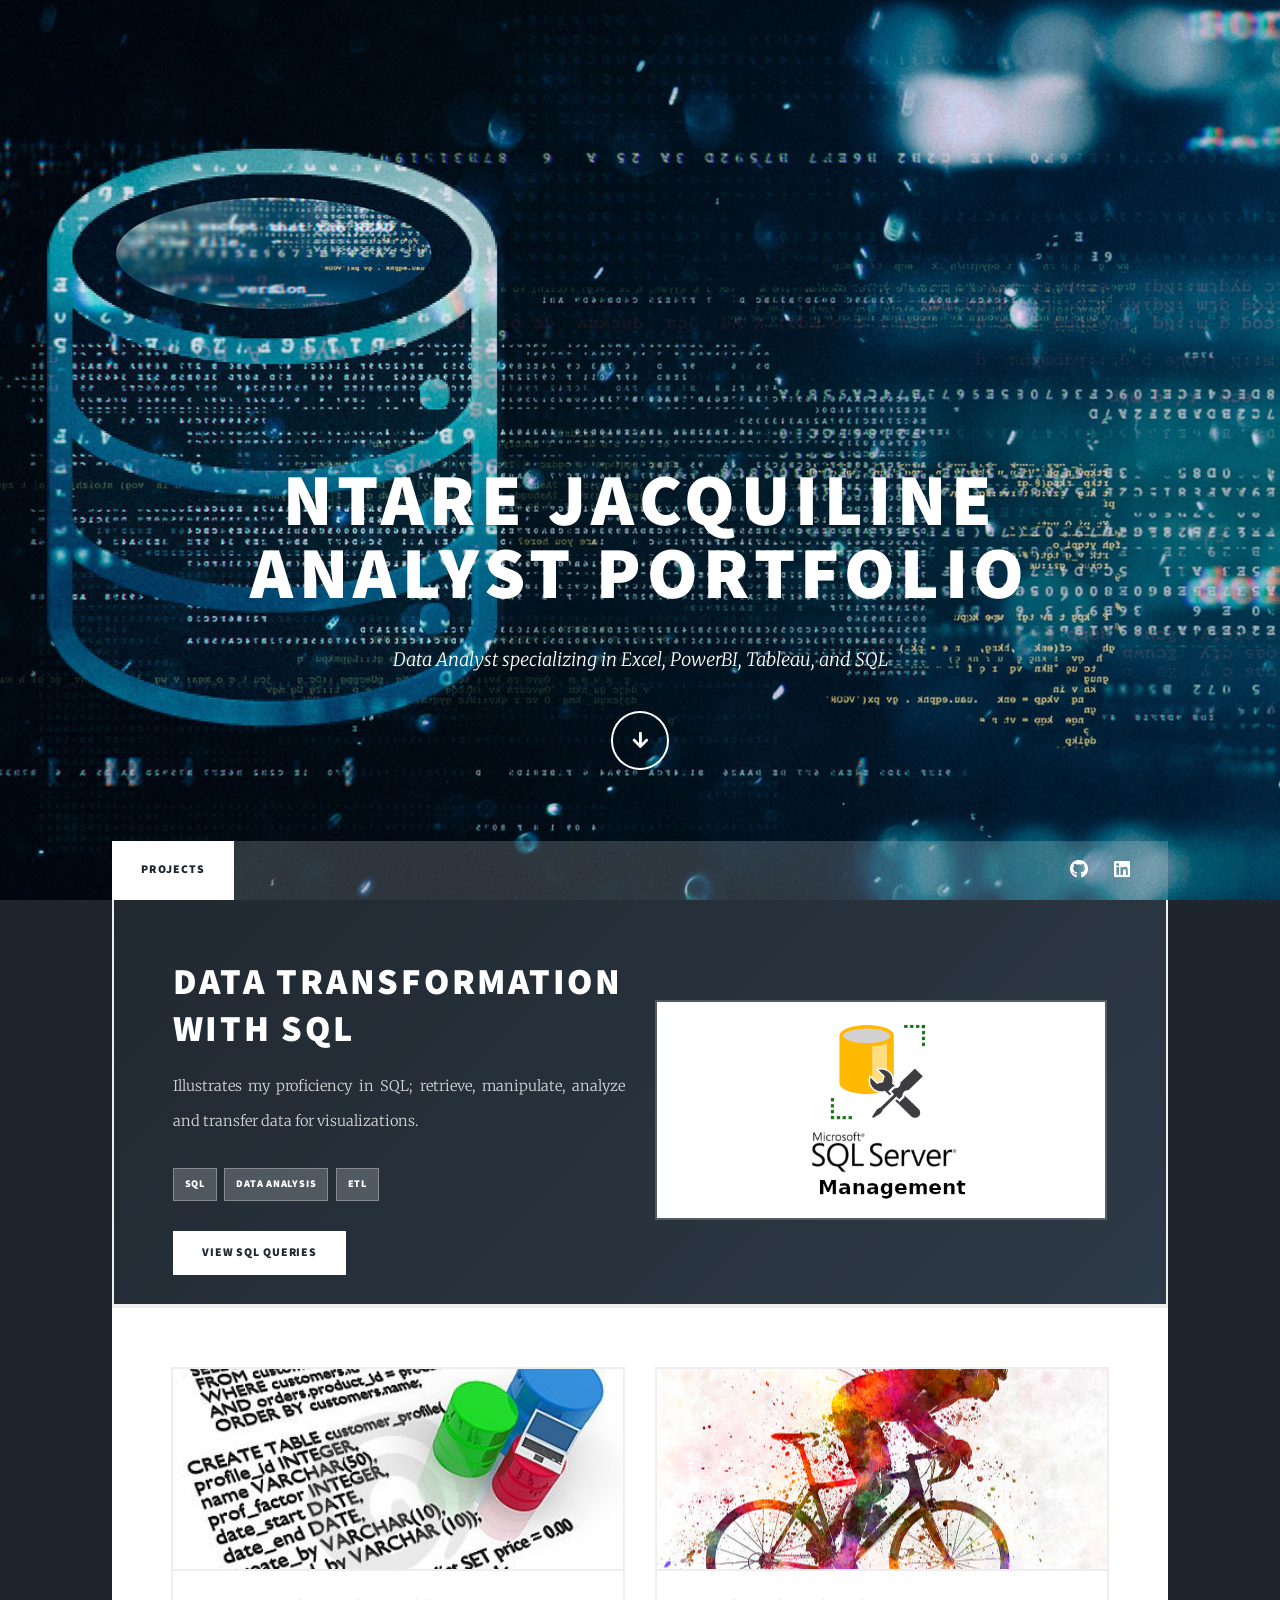
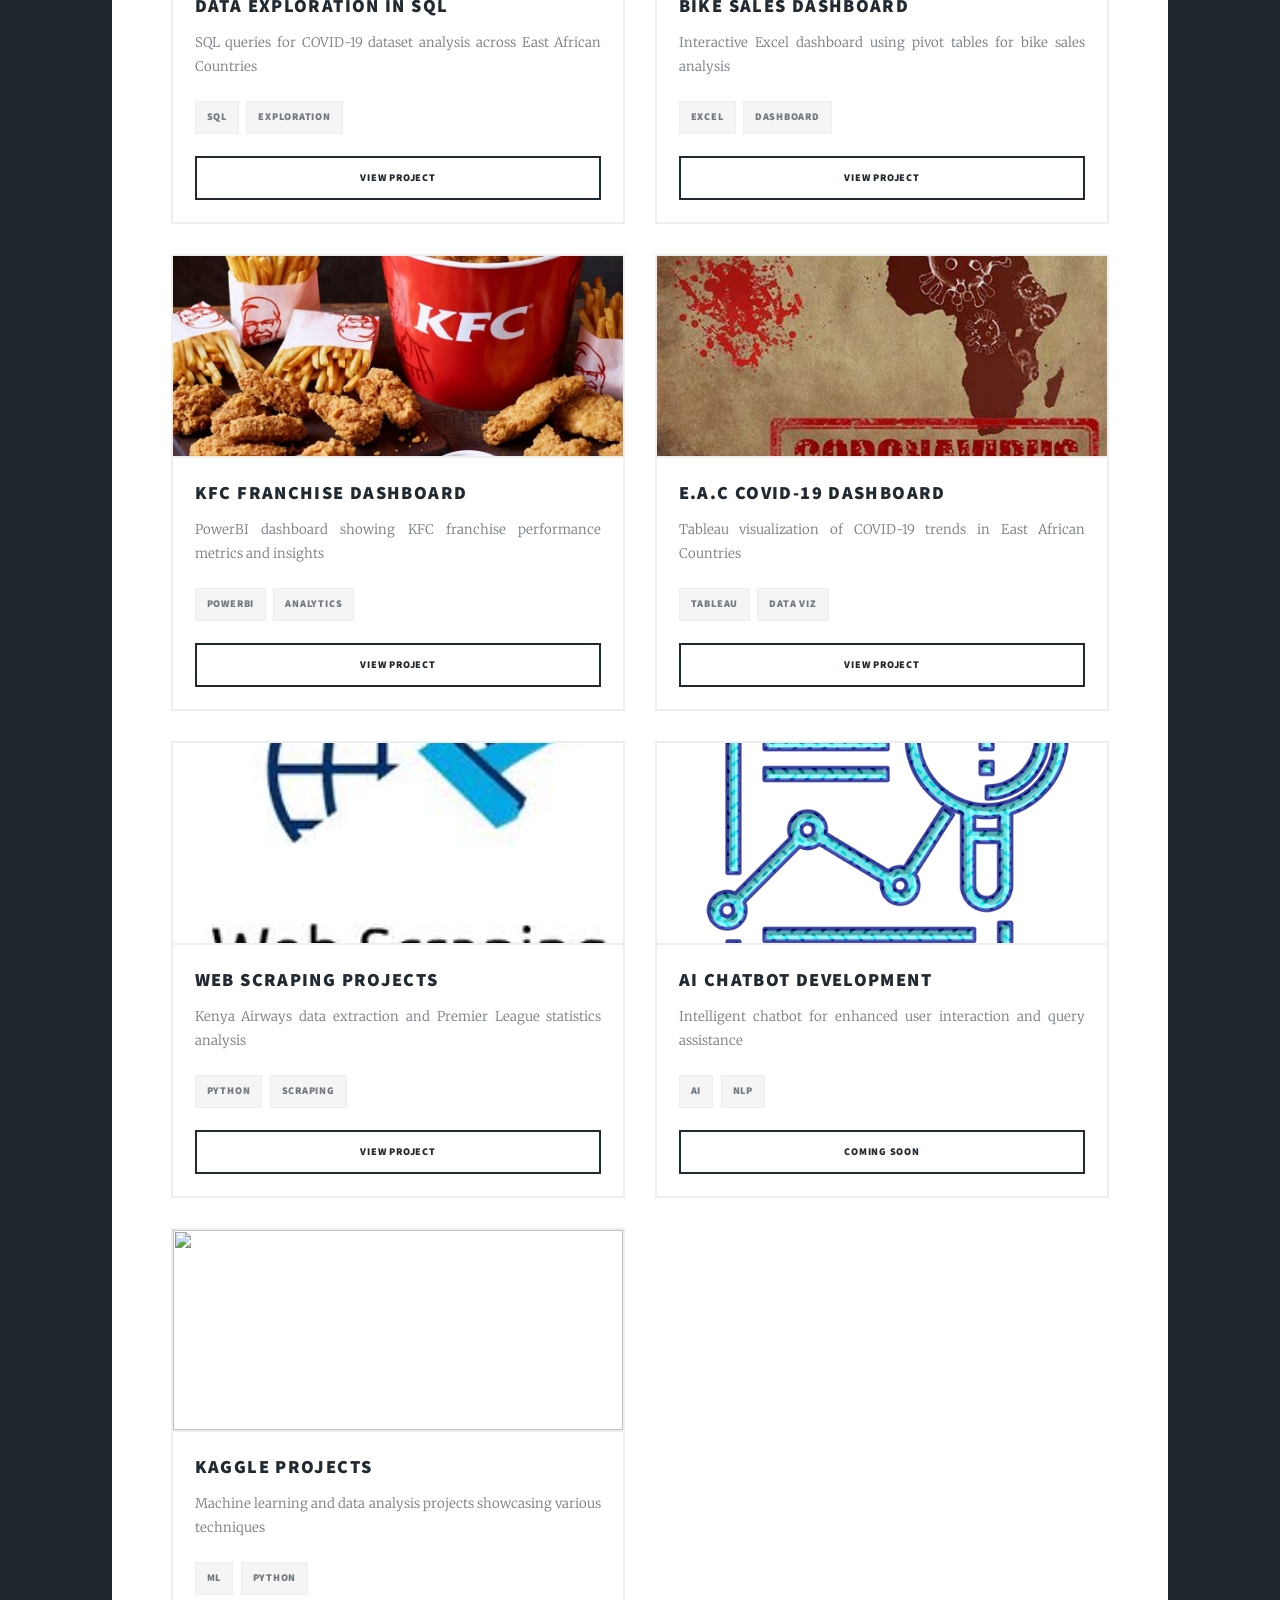
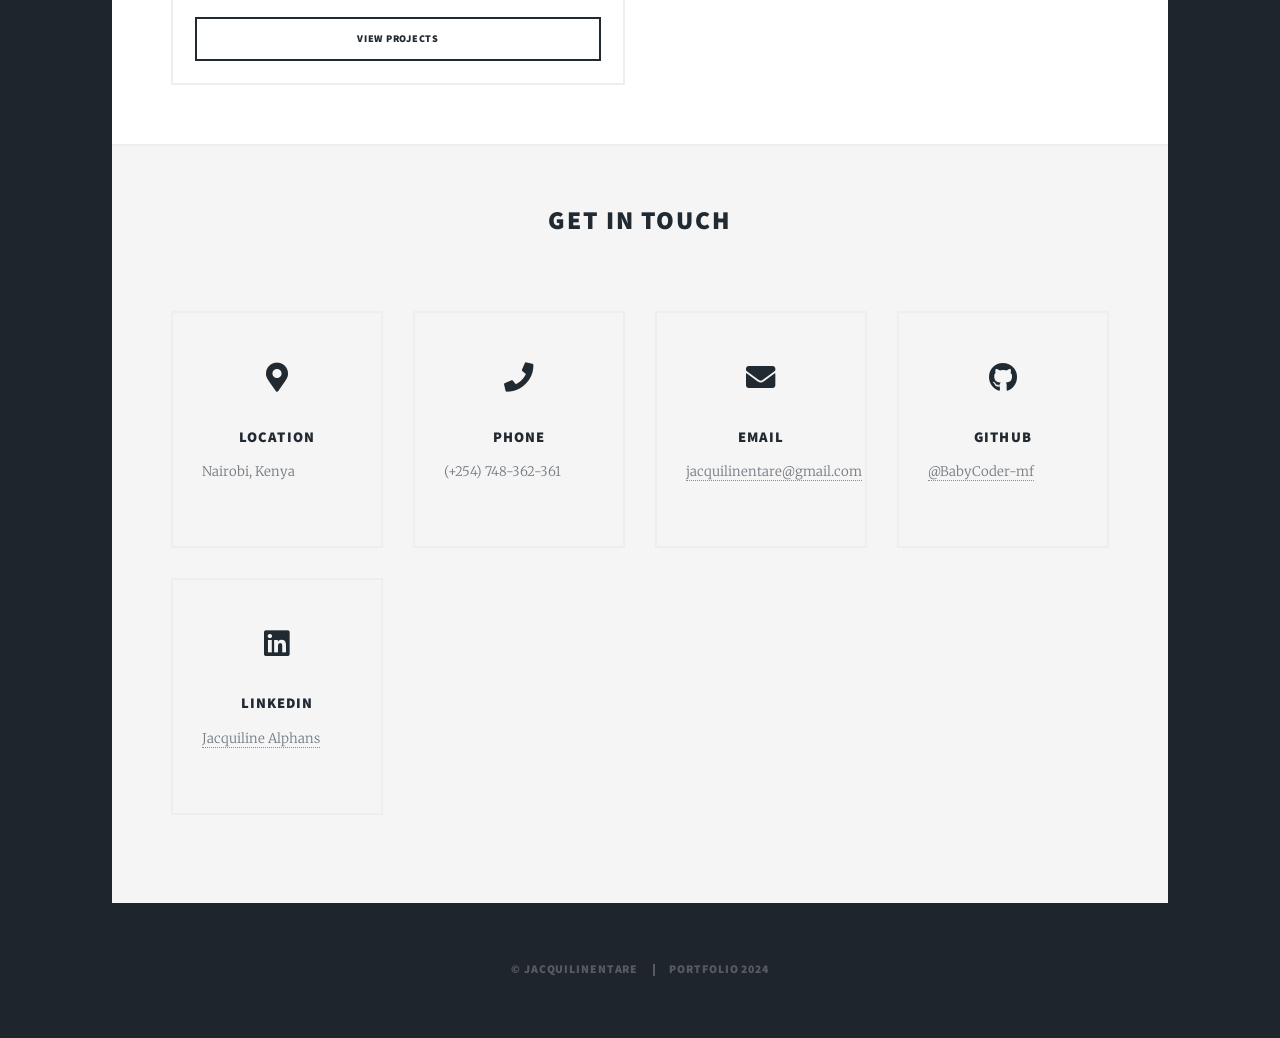
==== commit da48e069: "Update index.html" ====
--- a/index.html
+++ b/index.html
@@ -1,8 +1,6 @@
 <!DOCTYPE HTML>
 <!--
-	Massively by HTML5 UP
-	html5up.net | @ajlkn
-	Free for personal and commercial use under the CCA 3.0 license (html5up.net/license)
+	Massively by HTML5 UP (Modified for Portfolio)
 -->
 <html>
 	<head>
@@ -11,6 +9,179 @@
 		<meta name="viewport" content="width=device-width, initial-scale=1, user-scalable=no" />
 		<link rel="stylesheet" href="assets/css/main.css" />
 		<noscript><link rel="stylesheet" href="assets/css/noscript.css" /></noscript>
+		<style>
+			/* Custom additions that work with Massively theme */
+			.projects-grid {
+				display: grid;
+				grid-template-columns: repeat(auto-fill, minmax(350px, 1fr));
+				gap: 2rem;
+				padding: 2rem 0;
+			}
+
+			.project-card {
+				background: #ffffff;
+				border: solid 2px #eeeeee;
+				transition: transform 0.2s ease, box-shadow 0.2s ease;
+				height: 100%;
+				display: flex;
+				flex-direction: column;
+			}
+
+			.project-card:hover {
+				transform: translateY(-5px);
+				box-shadow: 0 10px 30px rgba(0,0,0,0.1);
+				border-color: #18bfef;
+			}
+
+			.project-card .image {
+				margin: 0;
+				border-bottom: solid 2px #eeeeee;
+			}
+
+			.project-card .image img {
+				width: 100%;
+				height: 200px;
+				object-fit: cover;
+			}
+
+			.project-card .card-content {
+				padding: 1.5rem;
+				flex-grow: 1;
+				display: flex;
+				flex-direction: column;
+			}
+
+			.project-card h3 {
+				font-size: 1.25rem;
+				margin-bottom: 0.75rem;
+				color: #212931;
+			}
+
+			.project-card p {
+				font-size: 0.9rem;
+				line-height: 1.8;
+				margin-bottom: 1.5rem;
+				flex-grow: 1;
+				color: #717981;
+			}
+
+			.project-tags {
+				display: flex;
+				flex-wrap: wrap;
+				gap: 0.5rem;
+				margin-bottom: 1.5rem;
+			}
+
+			.project-tag {
+				font-family: "Source Sans Pro", Helvetica, sans-serif;
+				font-size: 0.7rem;
+				font-weight: 900;
+				letter-spacing: 0.075em;
+				text-transform: uppercase;
+				padding: 0.25rem 0.75rem;
+				background: #f5f5f5;
+				color: #717981;
+				border: solid 1px #eeeeee;
+			}
+
+			.project-card .button {
+				margin-top: auto;
+				width: 100%;
+				text-align: center;
+				font-size: 0.7rem;
+				padding: 0 1rem;
+			}
+
+			.featured-project {
+				margin-bottom: 3rem;
+				background: linear-gradient(135deg, #212931 0%, #2d3a47 100%);
+				border: solid 2px #eeeeee;
+				padding: 3rem;
+				color: white;
+			}
+
+			.featured-project h2 {
+				color: white;
+				font-size: 2.5rem;
+				margin-bottom: 1rem;
+			}
+
+			.featured-project p {
+				color: rgba(255,255,255,0.8);
+			}
+
+			.featured-project .project-tag {
+				background: rgba(255,255,255,0.2);
+				color: white;
+				border-color: rgba(255,255,255,0.3);
+			}
+
+			.featured-project .button {
+				background-color: white;
+				box-shadow: none;
+				color: #212931 !important;
+			}
+
+			.featured-project .button:hover {
+				background-color: #18bfef;
+				color: white !important;
+			}
+
+			.contact-grid {
+				display: grid;
+				grid-template-columns: repeat(auto-fit, minmax(200px, 1fr));
+				gap: 2rem;
+				padding: 2rem 0;
+			}
+
+			.contact-item {
+				text-align: center;
+				padding: 2rem;
+				background: #f5f5f5;
+				border: solid 2px #eeeeee;
+			}
+
+			.contact-item .icon {
+				font-size: 2rem;
+				margin-bottom: 1rem;
+				display: block;
+				color: #212931;
+			}
+
+			.contact-item h3 {
+				margin: 0.5rem 0;
+				font-size: 1rem;
+				color: #212931;
+			}
+
+			.contact-item p, .contact-item a {
+				color: #717981;
+				text-decoration: none;
+				font-size: 0.9rem;
+			}
+
+			.contact-item a:hover {
+				color: #18bfef;
+			}
+
+			@media screen and (max-width: 736px) {
+				.projects-grid {
+					grid-template-columns: 1fr;
+				}
+				
+				.featured-project {
+					padding: 2rem;
+				}
+				
+				.featured-project h2 {
+					font-size: 1.75rem;
+				}
+				
+				.contact-grid {
+					grid-template-columns: 1fr;
+				}
+			}
+		</style>
 	</head>
 	<body class="is-preload">
 
@@ -19,187 +190,197 @@
 
 				<!-- Intro -->
 					<div id="intro">
-						<h1> NTARE JACQUILINE ANALYST PORTFOLIO<br />
-						</h1>
-						<p> Verse in Excel, PowerBI, Tableau, and SQL. <a href=""></a>.</p>
+						<h1>NTARE JACQUILINE<br />ANALYST PORTFOLIO</h1>
+						<p>Data Analyst specializing in Excel, PowerBI, Tableau, and SQL</p>
 						<ul class="actions">
-							<li><a href="#" class="button icon solid solo fa-arrow-down scrolly"></a></li>
+							<li><a href="#main" class="button icon solid solo fa-arrow-down scrolly">Continue</a></li>
 						</ul>
 					</div>
-
 
 				<!-- Nav -->
 					<nav id="nav">
 						<ul class="links">
 							<li class="active"><a href="index.html">Projects</a></li>
-
 						</ul>
 						<ul class="icons">
 							<li><a href="https://github.com/BabyCoder-mf" class="icon brands fa-github"><span class="label">GitHub</span></a></li>
-							<li><a href="https://www.linkedin.com/in/jacquiline-alphans/" class="icon brands fa-linkedin"><span class="label">fa-linkedin</span></a></li>
+							<li><a href="https://www.linkedin.com/in/jacquiline-alphans/" class="icon brands fa-linkedin"><span class="label">LinkedIn</span></a></li>
 						</ul>
 					</nav>
 
 				<!-- Main -->
 					<div id="main">
 
-						<!-- Featured Post -->
-							<article class="post featured">
-								<header class="major">
-									<h2><a href="#">DATA TRANSFORMATION WITH SQL<br /></a></h2>
+						<!-- Featured Project -->
+						<div class="featured-project">
+							<div style="display: grid; grid-template-columns: 1fr 1fr; gap: 2rem; align-items: center;">
+								<div>
+									<h2>DATA TRANSFORMATION WITH SQL</h2>
 									<p>Illustrates my proficiency in SQL; retrieve, manipulate, analyze and transfer data for visualizations.</p>
-								</header>
-								<a href="#" class="image main"><img src="images/R.png" alt="" /></a>
-								<ul class="actions special">
-									<li><a href="https://github.com/BabyCoder-mf/SQL.COVID-19/tree/main/COVID-19%20E.A" class="button large">VIEW SQL QUERIES</a></li>
-								</ul>
-							</article>
-
-						<!-- Posts -->
-							<section class="posts">
-								<article>
-									<header>
-										<h2><a href="#">DATA EXPLORATION IN SQL </a></h2>
-									</header>
-									<a href="" class="image fit"><img src="images/sqlqu.jpg" alt="" /></a>
-									<p>In here contains sql queries I executed to retrieve data for COVID-19 dataset for East African Countries </p>
-									<ul class="actions special">
-										<li><a href="https://github.com/BabyCoder-mf/SQL.COVID-19/blob/main/COVID-19%20E.A/E.A.C-%20Covid-19.sql" class="button">VIEW PROJECT</a></li>
-									</ul>
-								</article>
-								<article>
-									<header>
-										<h2><a href="#">BIKE SALES DASHBOARD WITH EXCEL</a></h2>
-									</header>
-									<a href="#" class="image fit"><img src="images/R (1).jpeg" alt="" /></a>
-									<p>View a Bike Sales dashboard I developed and designed using Excel and pivot tables to visualize data.</p>
-									<ul class="actions special">
-										<li><a href="https://1drv.ms/x/s!An154pBeqri4tVW3QGNwgLmaL9sj" class="button">VIEW PROJECT</a></li>
-									</ul>
-								</article>
-								<article>
-									<header>
-		
-										<h2><a href="#">KFC DASHBOARD WITH BI</a></h2>
-									</header>
-									<a href="#" class="image fit"><img src="images/KFC-1000x600.jpg" alt="" /></a>
-									<p>With my data analysis skills I developed and designed a dashboard showing facts and figures of the KFC Franchise. This gives valuable insights to investors.</p>
-									<ul class="actions special">
-										<li><a href=" https://bit.ly/3PwRwk9" class="button">VIEW PROJECT</a></li>
-									</ul>
-								</article>
-								<article>
-									<header>
-										<h2><a href="#">E.A.C COVID-19 DASHBOARD WITH TABLEAU</a></h2>
-									</header>
-									<a href="#" class="image fit"><img src="images/OIP.jpeg" alt="" /></a>
-									<p> Visualize COVID-19 in East Africa</p>
-									<ul class="actions special">
-										<li><a href="https://bit.ly/44QP24n" class="button">VIEW PROJECT</a></li>
-									</ul>
-								</article>
-								<article>
-									<header>
-										<h2><a href="#">WEB SCRAPING PROJECTS</a></h2>
-									</header>
-									<a href="#" class="image fit"><img src="images/images.jpeg" alt="" /></a>
-									<p> This section features two distinct web scraping projects: one focusing on extracting data from Kenya Airways, and another analyzing Premier League statistics. 
-									These projects demonstrate my ability to gather and analyze data from various web sources for insightful reporting.</p>
-									<ul class="actions special">
-										<li><a href="https://github.com/BabyCoder-mf/WEB_SCRAPING" class="button">VIEW PROJECT</a></li>
-									</ul>
-								</article>
-								<article>
-									<header>
-										<h2><a href="#">AI CHATBOT DEVELOPMENT</a></h2>
-									</header>
-									<a href="#" class="image fit"><img src="images/logo.png" alt="" /></a>
-									<p> This project involves developing an AI chatbot to assist with various queries and enhance user interaction.</p>
-									<ul class="actions special">
-										<li><a href="--" class="button">VIEW PROJECT</a></li>
-									</ul>
-								</article>
-								<article>
-									<header>
-										<h2><a href="#">KAGGLE - MACHINE LEARNING & DATA ANALYSIS</a></h2>
-									</header>
-									<a href="#" class="image fit"><img src="images/ml.icon.jpg" alt="" /></a>
-									<p> Explore my diverse range of machine learning and data analysis projects showcased on my Kaggle profile. 
-									These projects encompass various techniques and methodologies to solve real-world problems using data.</p>
-									<ul class="actions special">
-										<li><a href="https://www.kaggle.com/work/code" class="button">VIEW PROJECT</a></li>
-									</ul>
-								</article>
-							</section>
+									<div class="project-tags" style="margin-bottom: 2rem;">
+										<span class="project-tag">SQL</span>
+										<span class="project-tag">Data Analysis</span>
+										<span class="project-tag">ETL</span>
+									</div>
+									<a href="https://github.com/BabyCoder-mf/SQL.COVID-19/tree/main/COVID-19%20E.A" class="button primary">VIEW SQL QUERIES</a>
+								</div>
+								<div>
+									<img src="images/R.png" alt="SQL Project" style="width: 100%; border: solid 2px rgba(255,255,255,0.2);" />
+								</div>
+							</div>
+						</div>
+
+						<!-- Projects Grid -->
+						<div class="projects-grid">
+							<!-- Data Exploration in SQL -->
+							<article class="project-card">
+								<a href="#" class="image fit"><img src="images/sqlqu.jpg" alt="" /></a>
+								<div class="card-content">
+									<h3>DATA EXPLORATION IN SQL</h3>
+									<p>SQL queries for COVID-19 dataset analysis across East African Countries</p>
+									<div class="project-tags">
+										<span class="project-tag">SQL</span>
+										<span class="project-tag">Exploration</span>
+									</div>
+									<a href="https://github.com/BabyCoder-mf/SQL.COVID-19/blob/main/COVID-19%20E.A/E.A.C-%20Covid-19.sql" class="button">VIEW PROJECT</a>
+								</div>
+							</article>
+
+							<!-- Bike Sales Dashboard -->
+							<article class="project-card">
+								<a href="#" class="image fit"><img src="images/R%20(1).jpeg" alt="" /></a>
+								<div class="card-content">
+									<h3>BIKE SALES DASHBOARD</h3>
+									<p>Interactive Excel dashboard using pivot tables for bike sales analysis</p>
+									<div class="project-tags">
+										<span class="project-tag">Excel</span>
+										<span class="project-tag">Dashboard</span>
+									</div>
+									<a href="https://1drv.ms/x/s!An154pBeqri4tVW3QGNwgLmaL9sj" class="button">VIEW PROJECT</a>
+								</div>
+							</article>
+
+							<!-- KFC Dashboard -->
+							<article class="project-card">
+								<a href="#" class="image fit"><img src="images/KFC-1000x600.jpg" alt="" /></a>
+								<div class="card-content">
+									<h3>KFC FRANCHISE DASHBOARD</h3>
+									<p>PowerBI dashboard showing KFC franchise performance metrics and insights</p>
+									<div class="project-tags">
+										<span class="project-tag">PowerBI</span>
+										<span class="project-tag">Analytics</span>
+									</div>
+									<a href="https://bit.ly/3PwRwk9" class="button">VIEW PROJECT</a>
+								</div>
+							</article>
+
+							<!-- EAC COVID-19 Tableau -->
+							<article class="project-card">
+								<a href="#" class="image fit"><img src="images/OIP.jpeg" alt="" /></a>
+								<div class="card-content">
+									<h3>E.A.C COVID-19 DASHBOARD</h3>
+									<p>Tableau visualization of COVID-19 trends in East African Countries</p>
+									<div class="project-tags">
+										<span class="project-tag">Tableau</span>
+										<span class="project-tag">Data Viz</span>
+									</div>
+									<a href="https://bit.ly/44QP24n" class="button">VIEW PROJECT</a>
+								</div>
+							</article>
+
+							<!-- Web Scraping Projects -->
+							<article class="project-card">
+								<a href="#" class="image fit"><img src="images/images.jpeg" alt="" /></a>
+								<div class="card-content">
+									<h3>WEB SCRAPING PROJECTS</h3>
+									<p>Kenya Airways data extraction and Premier League statistics analysis</p>
+									<div class="project-tags">
+										<span class="project-tag">Python</span>
+										<span class="project-tag">Scraping</span>
+									</div>
+									<a href="https://github.com/BabyCoder-mf/WEB_SCRAPING" class="button">VIEW PROJECT</a>
+								</div>
+							</article>
+
+							<!-- AI Chatbot -->
+							<article class="project-card">
+								<a href="#" class="image fit"><img src="images/logo.png" alt="" /></a>
+								<div class="card-content">
+									<h3>AI CHATBOT DEVELOPMENT</h3>
+									<p>Intelligent chatbot for enhanced user interaction and query assistance</p>
+									<div class="project-tags">
+										<span class="project-tag">AI</span>
+										<span class="project-tag">NLP</span>
+									</div>
+									<a href="#" class="button">COMING SOON</a>
+								</div>
+							</article>
+
+							<!-- Kaggle Projects -->
+							<article class="project-card">
+								<a href="#" class="image fit"><img src="images/ml.icon.jpg" alt="" /></a>
+								<div class="card-content">
+									<h3>KAGGLE PROJECTS</h3>
+									<p>Machine learning and data analysis projects showcasing various techniques</p>
+									<div class="project-tags">
+										<span class="project-tag">ML</span>
+										<span class="project-tag">Python</span>
+									</div>
+									<a href="https://www.kaggle.com/work/code" class="button">VIEW PROJECTS</a>
+								</div>
+							</article>
+						</div>
+
+						<!-- Contact Information (No Form) -->
+						<footer style="background: #f5f5f5; padding: 4rem !important; margin-top: 2rem;">
+							<h2 style="text-align: center; margin-bottom: 3rem;">Get In Touch</h2>
+							<div class="contact-grid">
+								<div class="contact-item">
+									<i class="icon solid fa-map-marker-alt"></i>
+									<h3>Location</h3>
+									<p>Nairobi, Kenya</p>
+								</div>
+								<div class="contact-item">
+									<i class="icon solid fa-phone"></i>
+									<h3>Phone</h3>
+									<p>(+254) 748-362-361</p>
+								</div>
+								<div class="contact-item">
+									<i class="icon solid fa-envelope"></i>
+									<h3>Email</h3>
+									<p><a href="mailto:jacquilinentare@gmail.com">jacquilinentare@gmail.com</a></p>
+								</div>
+								<div class="contact-item">
+									<i class="icon brands fa-github"></i>
+									<h3>GitHub</h3>
+									<p><a href="https://github.com/BabyCoder-mf">@BabyCoder-mf</a></p>
+								</div>
+								<div class="contact-item">
+									<i class="icon brands fa-linkedin"></i>
+									<h3>LinkedIn</h3>
+									<p><a href="https://www.linkedin.com/in/jacquiline-alphans/">Jacquiline Alphans</a></p>
+								</div>
+							</div>
+						</footer>
 
 					</div>
 
-				<!-- Footer -->
-					<footer id="footer">
-						<section>
-							<form method="post" action="#">
-								<div class="fields">
-									<div class="field">
-										<label for="name">Name</label>
-										<input type="text" name="name" id="name" />
-									</div>
-									<div class="field">
-										<label for="email">Email</label>
-										<input type="text" name="email" id="email" />
-									</div>
-									<div class="field">
-										<label for="message">Message</label>
-										<textarea name="message" id="message" rows="3"></textarea>
-									</div>
-								</div>
-								<ul class="actions">
-									<li><input type="submit" value="Send Message" /></li>
-								</ul>
-							</form>
-						</section>
-						<section class="split contact">
-							<section class="alt">
-								<h3>Address</h3>
-								<p>Nairobi, Kenya</p>
-							</section>
-							<section>
-								<h3>Phone</h3>
-								<p><a href="#">(+254)-748-362-361</a></p>
-							</section>
-							<section>
-								<h3>Email</h3>
-								<p><a href="mailto:jacquilinentare@gmail.com">jacquilinentare@gmail.com</a></p>
-							</section>
-							<section>
-								<h3>Social</h3>
-								<ul class="icons alt">
-									<li><a href="https://github.com/BabyCoder-mf" class="icon brands alt fa-github"><span class="label">GitHub</span></a></li>
-								        <li><a href="https://www.linkedin.com/in/jacquiline-alphans/" class="icon brands fa-linkedin"><span class="label">fa-linkedin</span></a></li>
-
-								</ul>
-							</section>
-						</section>
-					</footer>
-
 				<!-- Copyright -->
-					<div id="copyright">
-						<ul><li>&copy; jacquilinentare</li><li>PORTFOLIO: <a href="https://html5up.net">2023</a></li></ul>
-					</div>
+				<div id="copyright">
+					<ul><li>&copy; jacquilinentare</li><li>Portfolio 2024</li></ul>
+				</div>
 
 			</div>
 
 		<!-- Scripts -->
-			<script src="assets/js/jquery.min.js"></script>
-			<script src="assets/js/jquery.scrollex.min.js"></script>
-			<script src="assets/js/jquery.scrolly.min.js"></script>
-			<script src="assets/js/browser.min.js"></script>
-			<script src="assets/js/breakpoints.min.js"></script>
-			<script src="assets/js/util.js"></script>
-			<script src="assets/js/main.js"></script>
-
-
-			<script src="port.js"></script>
+		<script src="assets/js/jquery.min.js"></script>
+		<script src="assets/js/jquery.scrollex.min.js"></script>
+		<script src="assets/js/jquery.scrolly.min.js"></script>
+		<script src="assets/js/browser.min.js"></script>
+		<script src="assets/js/breakpoints.min.js"></script>
+		<script src="assets/js/util.js"></script>
+		<script src="assets/js/main.js"></script>
+		<script src="port.js"></script>
 
 	</body>
 </html>
-```
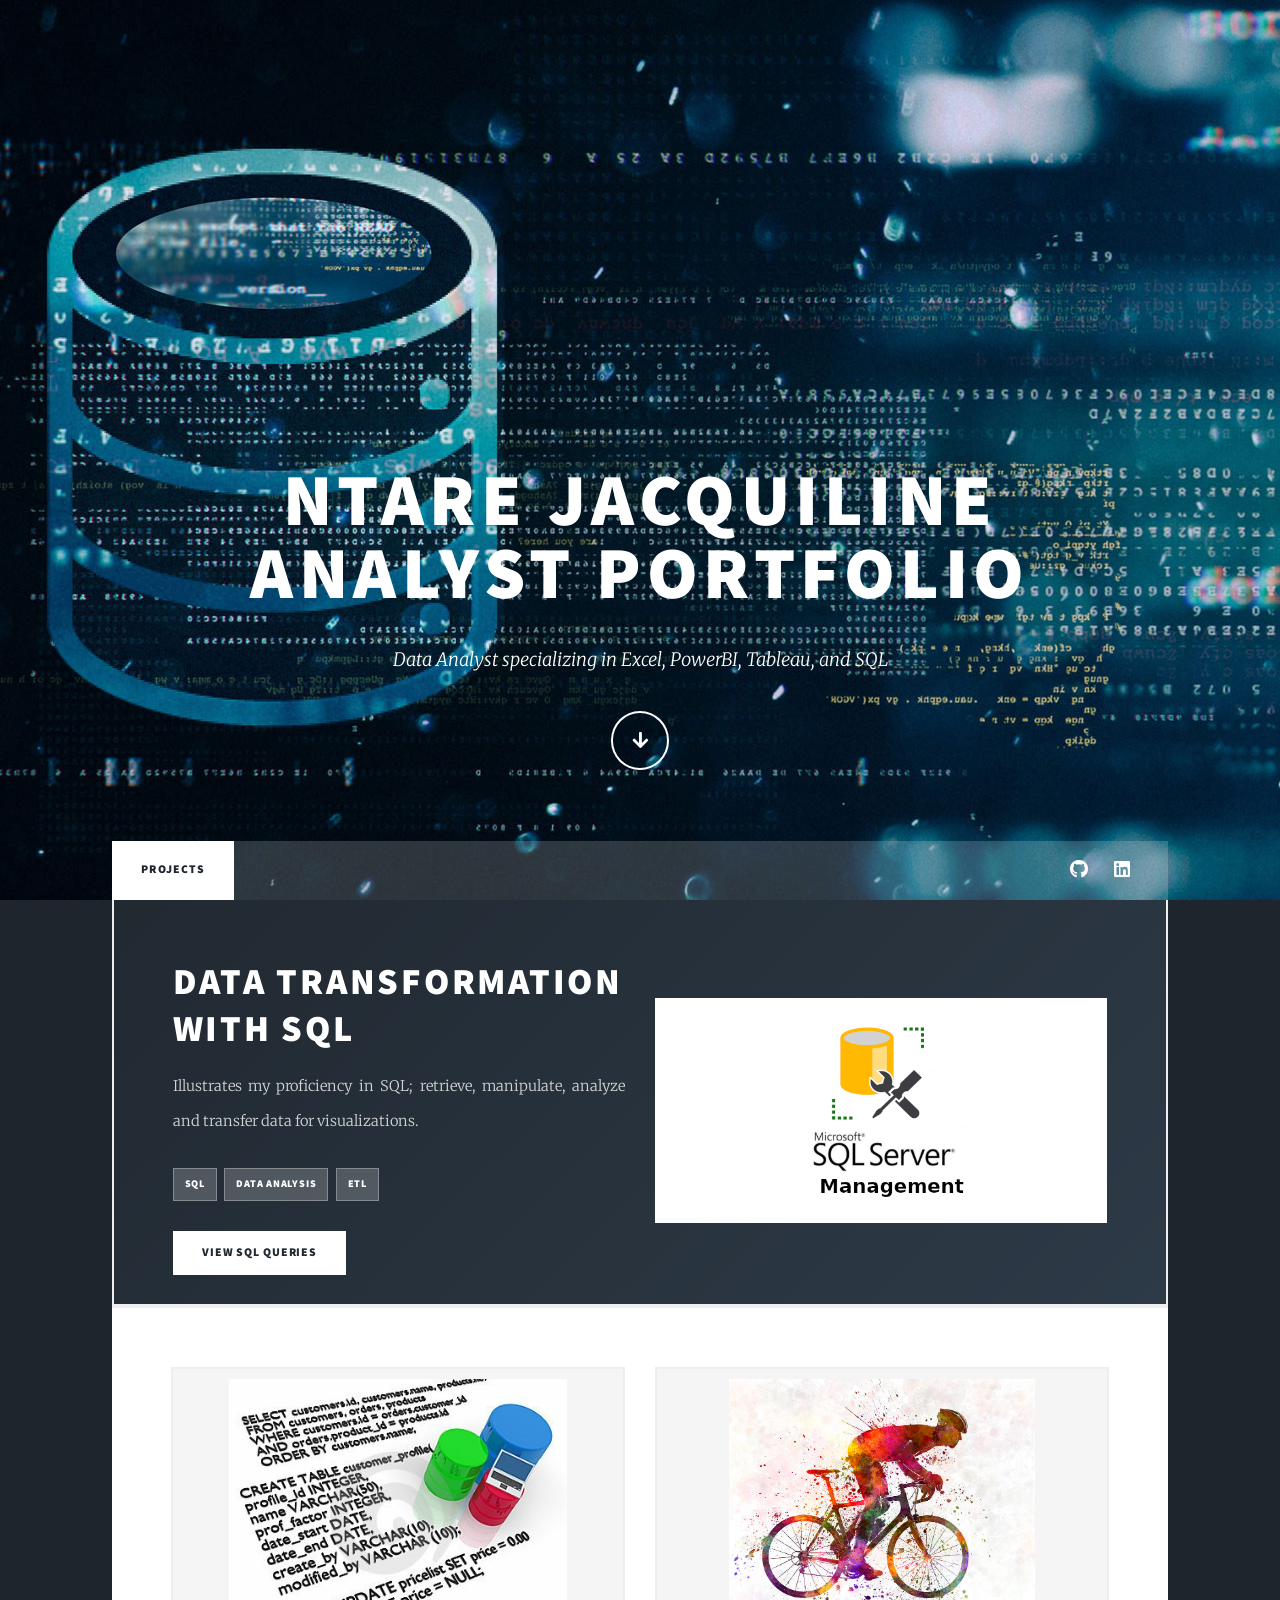
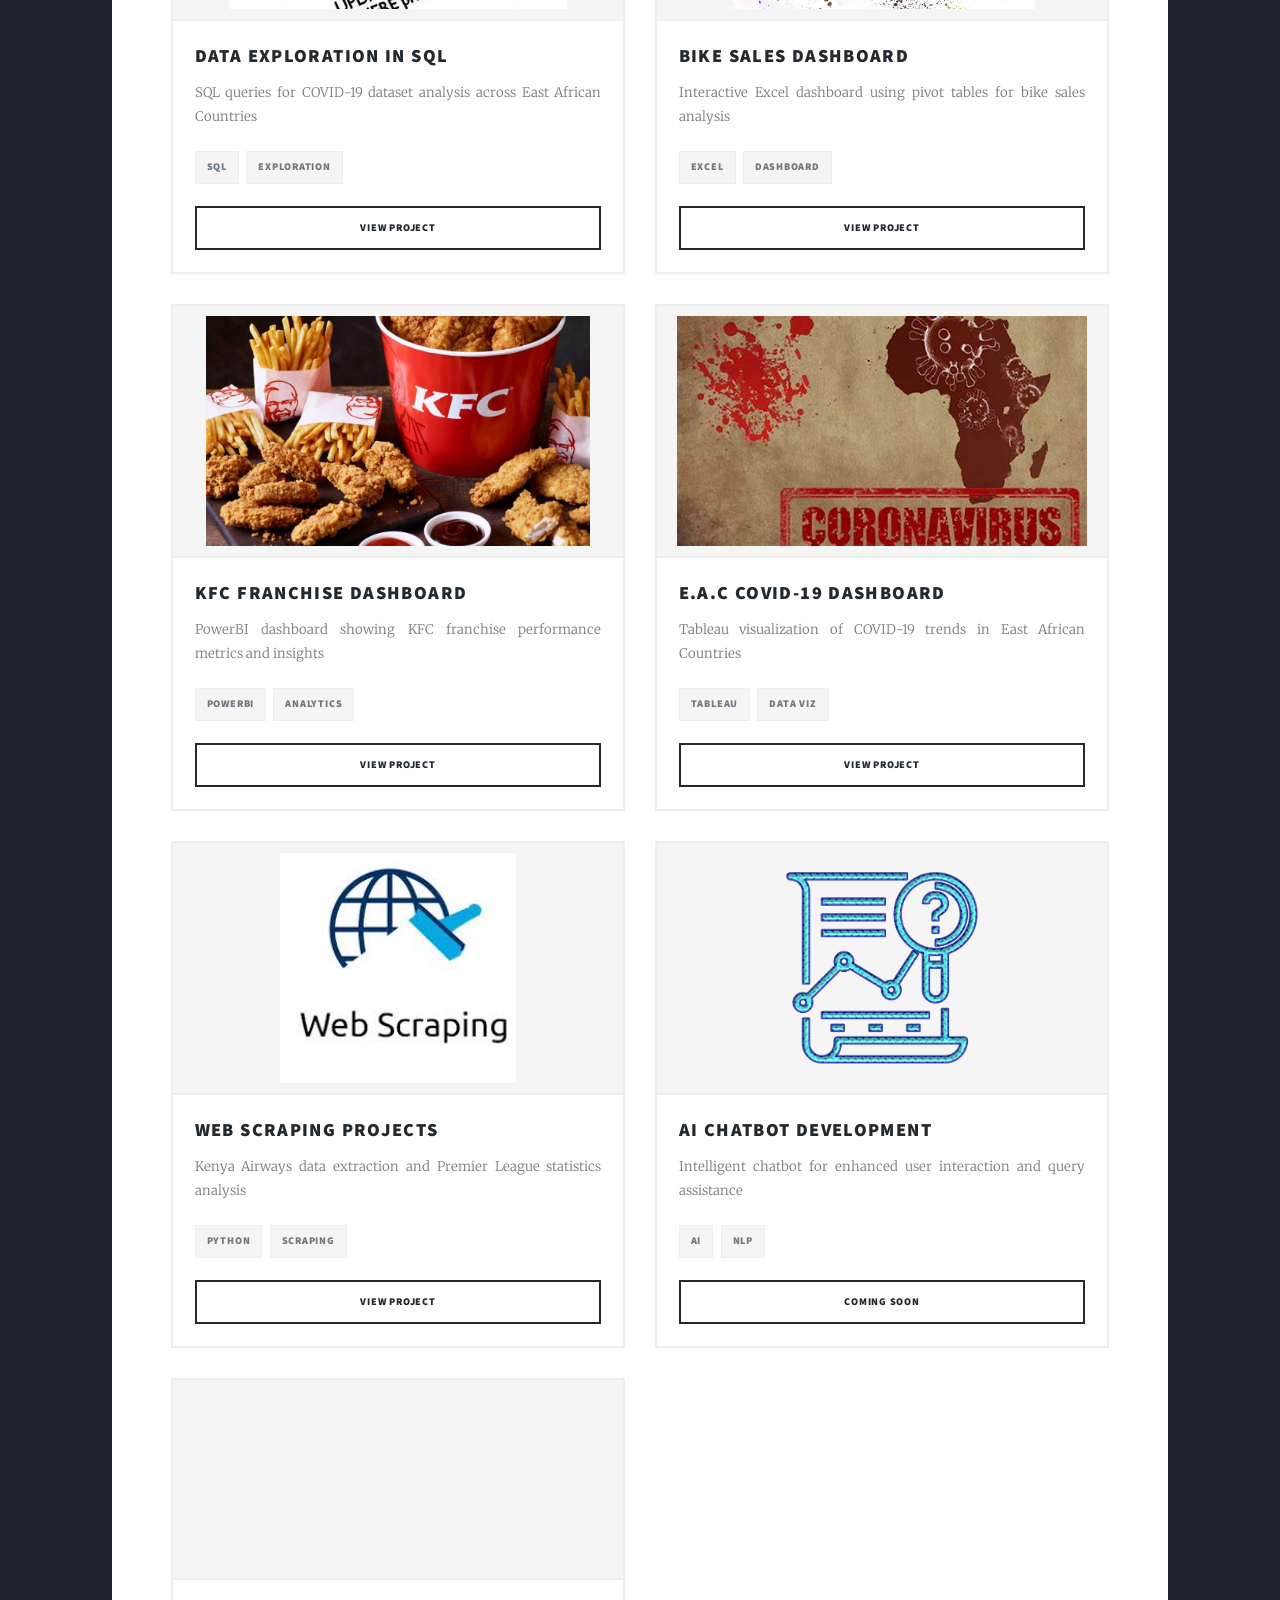
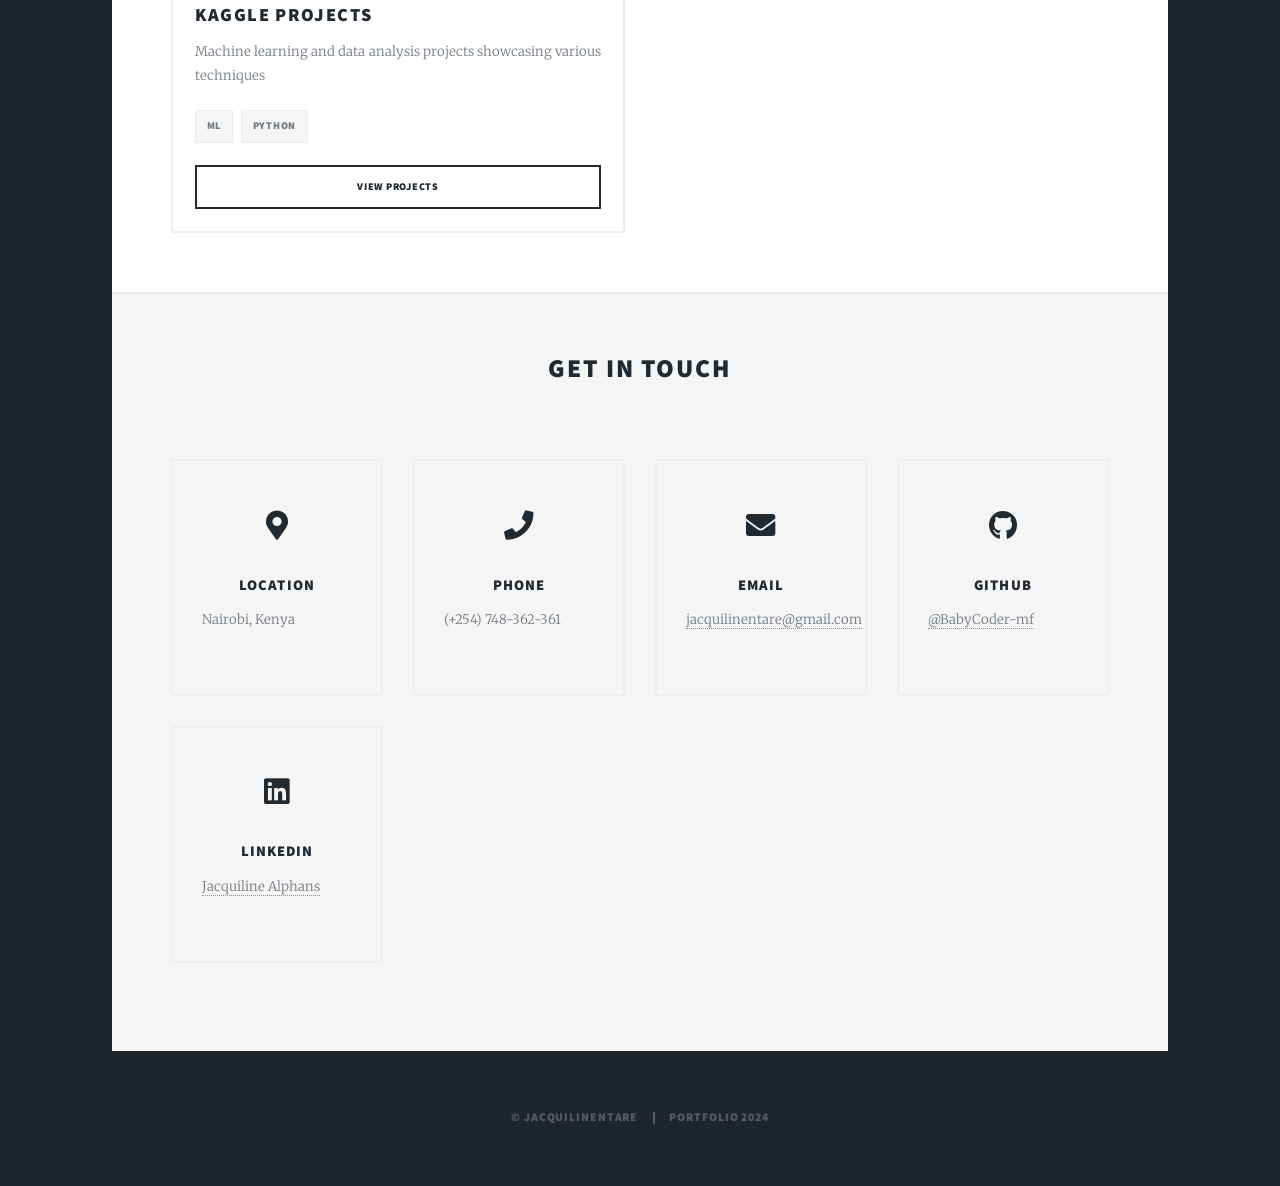
==== commit 88d39dee: "Update index.html" ====
--- a/index.html
+++ b/index.html
@@ -36,12 +36,58 @@
 			.project-card .image {
 				margin: 0;
 				border-bottom: solid 2px #eeeeee;
+				background: #f5f5f5;
+				display: flex;
+				align-items: center;
+				justify-content: center;
+				min-height: 200px;
 			}
 
 			.project-card .image img {
+				width: 100%;
+				height: auto;
+				display: block;
+				/* Remove object-fit: cover and let images keep their natural aspect ratio */
+			}
+
+			/* Option 1: Contain images (shows full image with possible letterboxing) */
+			.project-card .image.contain img {
+				object-fit: contain;
+				max-height: 200px;
+				width: auto;
+				max-width: 100%;
+				margin: 0 auto;
+			}
+
+			/* Option 2: Fill width (crops height if needed but ensures full width) - DEFAULT */
+			.project-card .image.fill img {
 				width: 100%;
 				height: 200px;
 				object-fit: cover;
+			}
+
+			/* Option 3: Auto height (adjusts card height to match image) */
+			.project-card .image.auto img {
+				width: 100%;
+				height: auto;
+			}
+
+			/* For now, let's use a smart approach - different handling for different image types */
+			.project-card .image img {
+				width: 100%;
+				height: auto;
+				min-height: 150px;
+				max-height: 250px;
+				object-fit: contain; /* This ensures full image is visible */
+				background: #f5f5f5;
+				padding: 10px; /* Adds padding for logos/screenshots that need breathing room */
+			}
+
+			/* Special handling for dashboard images that should fill the space */
+			.project-card .image.dashboard img {
+				object-fit: cover;
+				height: 200px;
+				padding: 0;
 			}
 
 			.project-card .card-content {
@@ -125,6 +171,14 @@
 			.featured-project .button:hover {
 				background-color: #18bfef;
 				color: white !important;
+			}
+
+			.featured-project img {
+				width: 100%;
+				height: auto;
+				border: solid 2px rgba(255,255,255,0.2);
+				background: white;
+				padding: 5px;
 			}
 
 			.contact-grid {
@@ -177,6 +231,10 @@
 					font-size: 1.75rem;
 				}
 				
+				.featured-project > div {
+					grid-template-columns: 1fr !important;
+				}
+				
 				.contact-grid {
 					grid-template-columns: 1fr;
 				}
@@ -225,7 +283,7 @@
 									<a href="https://github.com/BabyCoder-mf/SQL.COVID-19/tree/main/COVID-19%20E.A" class="button primary">VIEW SQL QUERIES</a>
 								</div>
 								<div>
-									<img src="images/R.png" alt="SQL Project" style="width: 100%; border: solid 2px rgba(255,255,255,0.2);" />
+									<img src="images/R.png" alt="SQL Project" style="width: 100%; height: auto; border: solid 2px rgba(255,255,255,0.2);" />
 								</div>
 							</div>
 						</div>
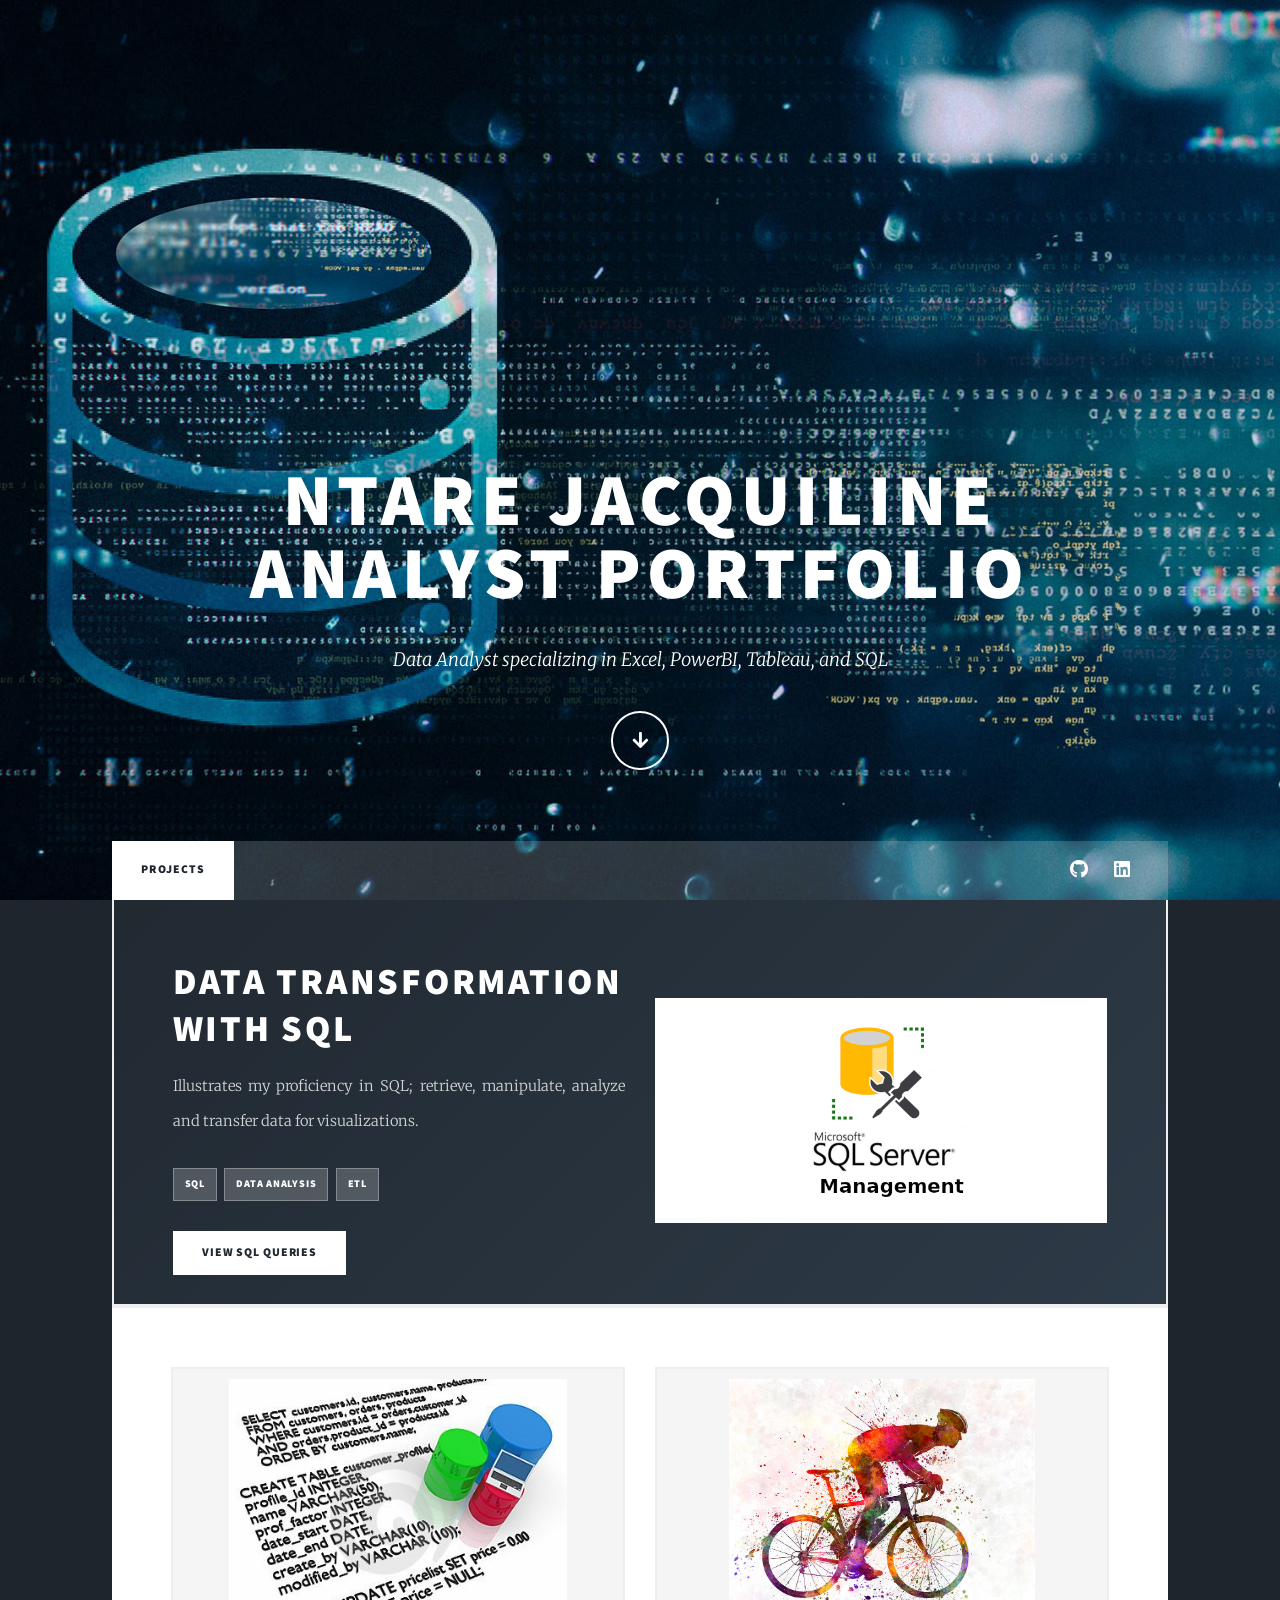
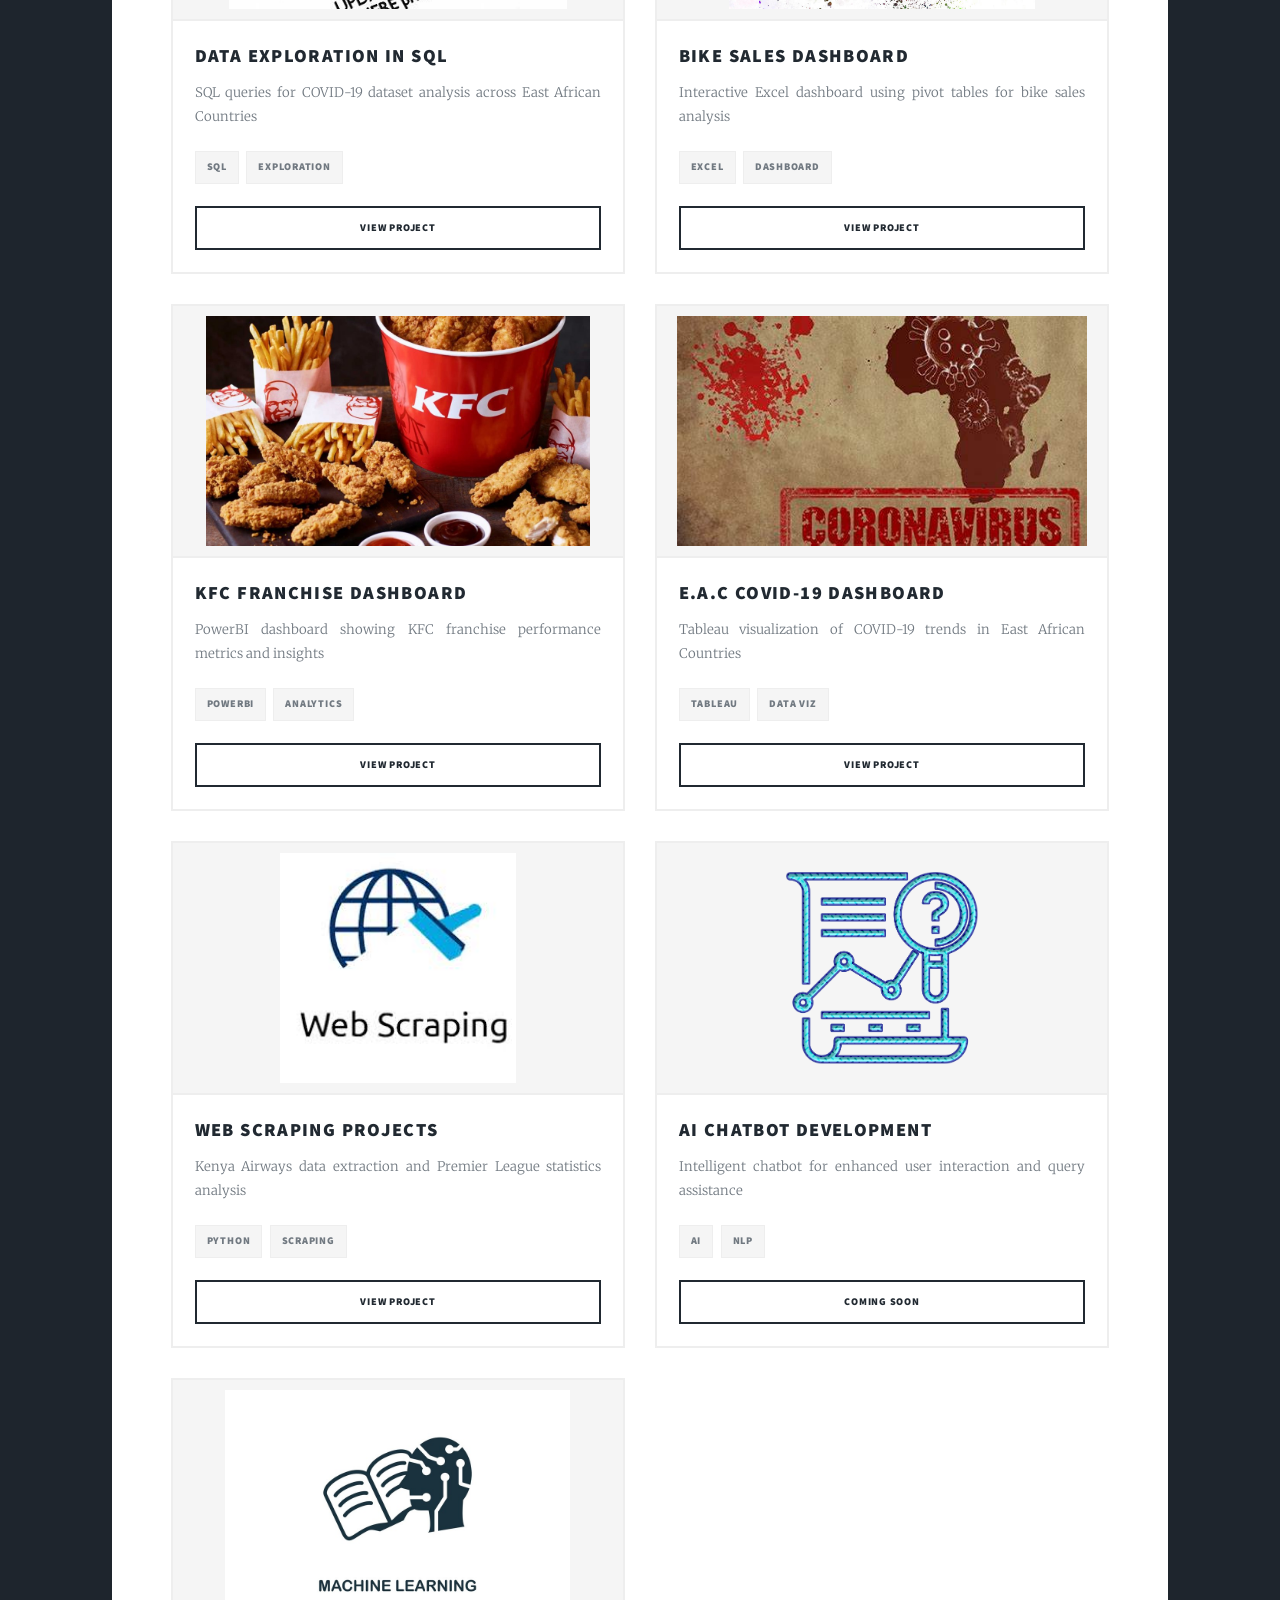
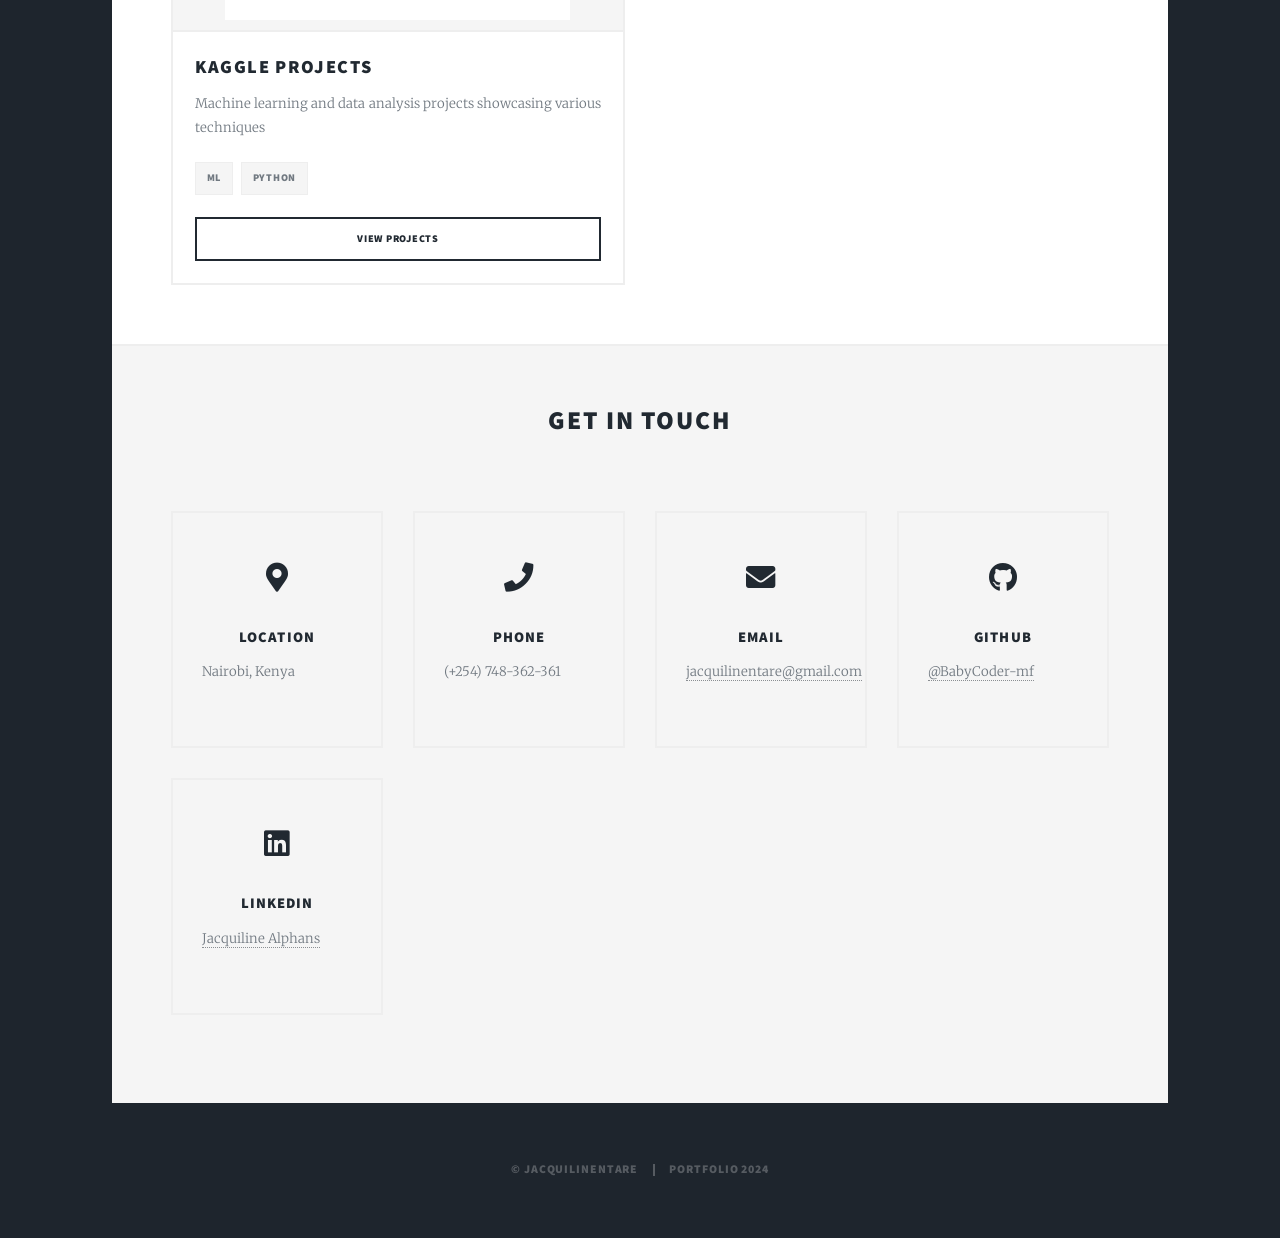
==== commit 09583cf3: "Update index.html" ====
--- a/index.html
+++ b/index.html
@@ -376,7 +376,7 @@
 
 							<!-- Kaggle Projects -->
 							<article class="project-card">
-								<a href="#" class="image fit"><img src="images/ml.icon.jpg" alt="" /></a>
+								<a href="#" class="image fit"><img src="images/ml icon (1).jpg" alt="" /></a>
 								<div class="card-content">
 									<h3>KAGGLE PROJECTS</h3>
 									<p>Machine learning and data analysis projects showcasing various techniques</p>
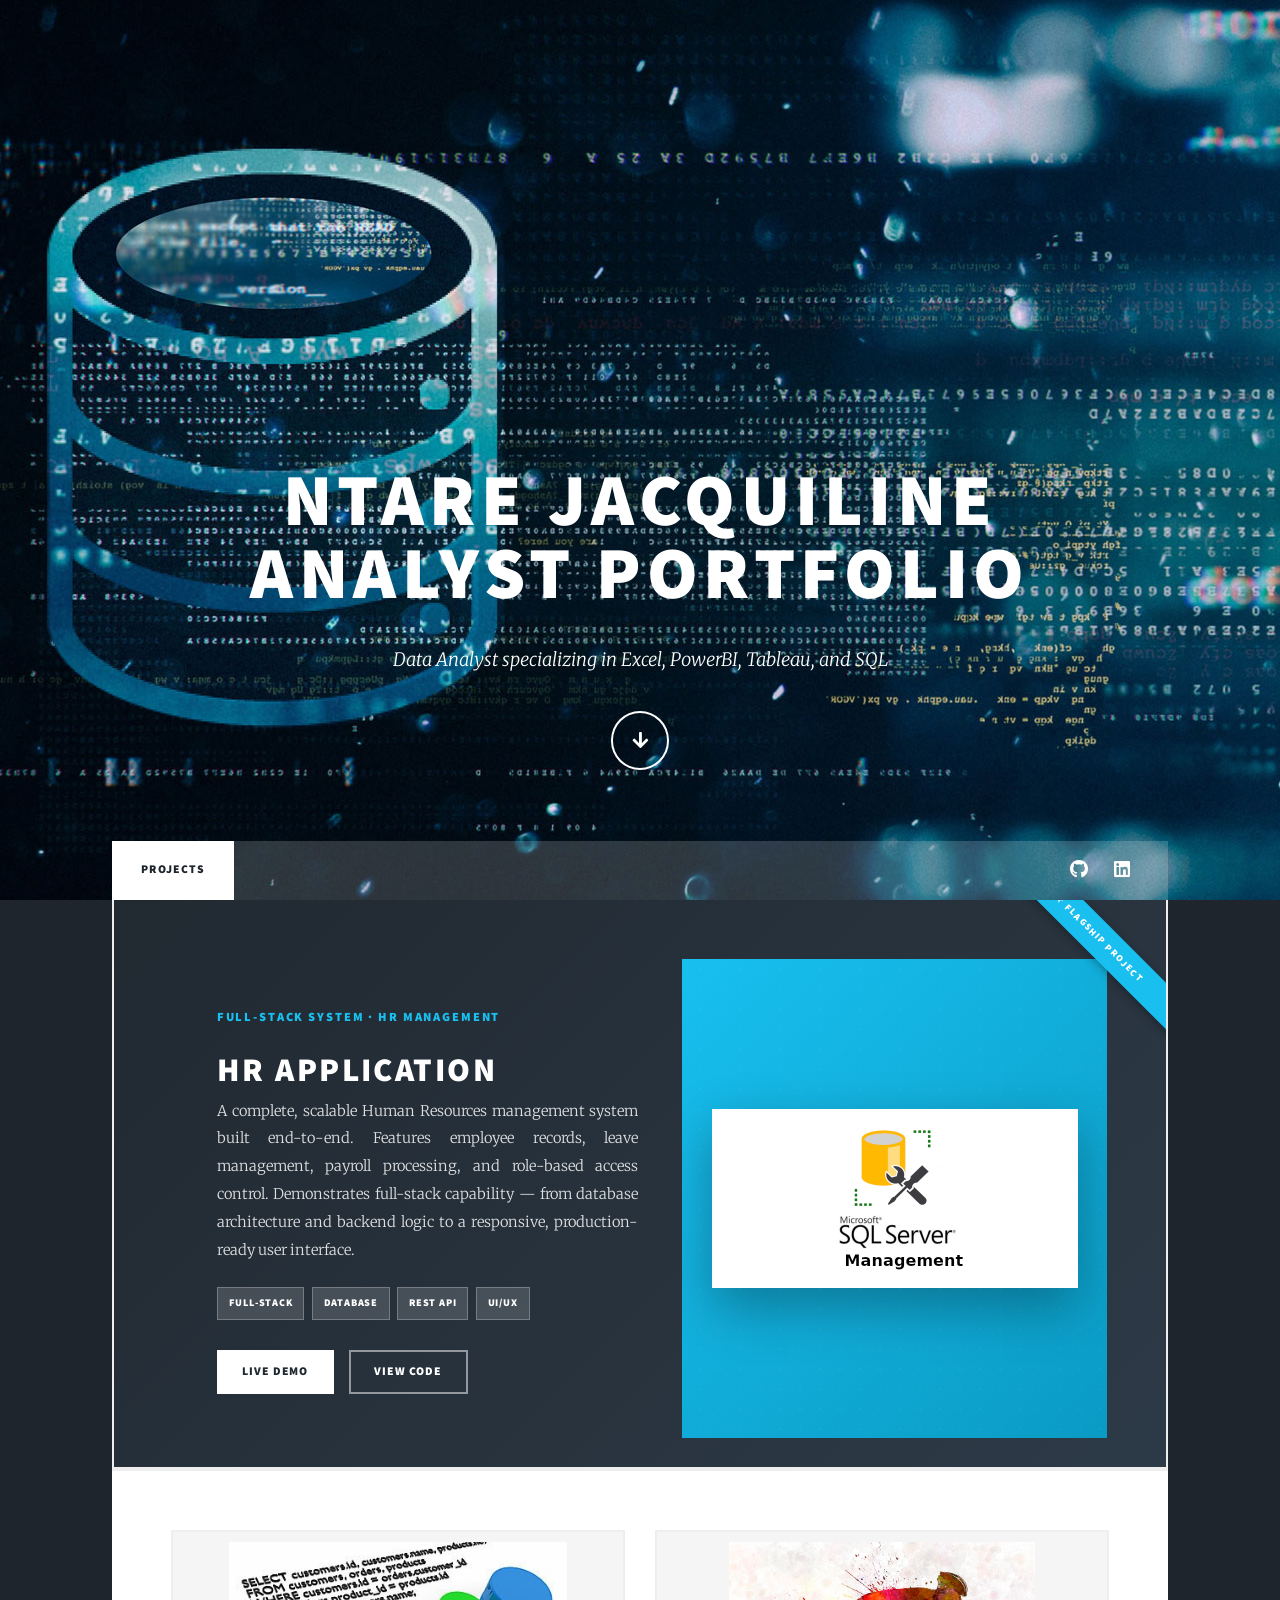
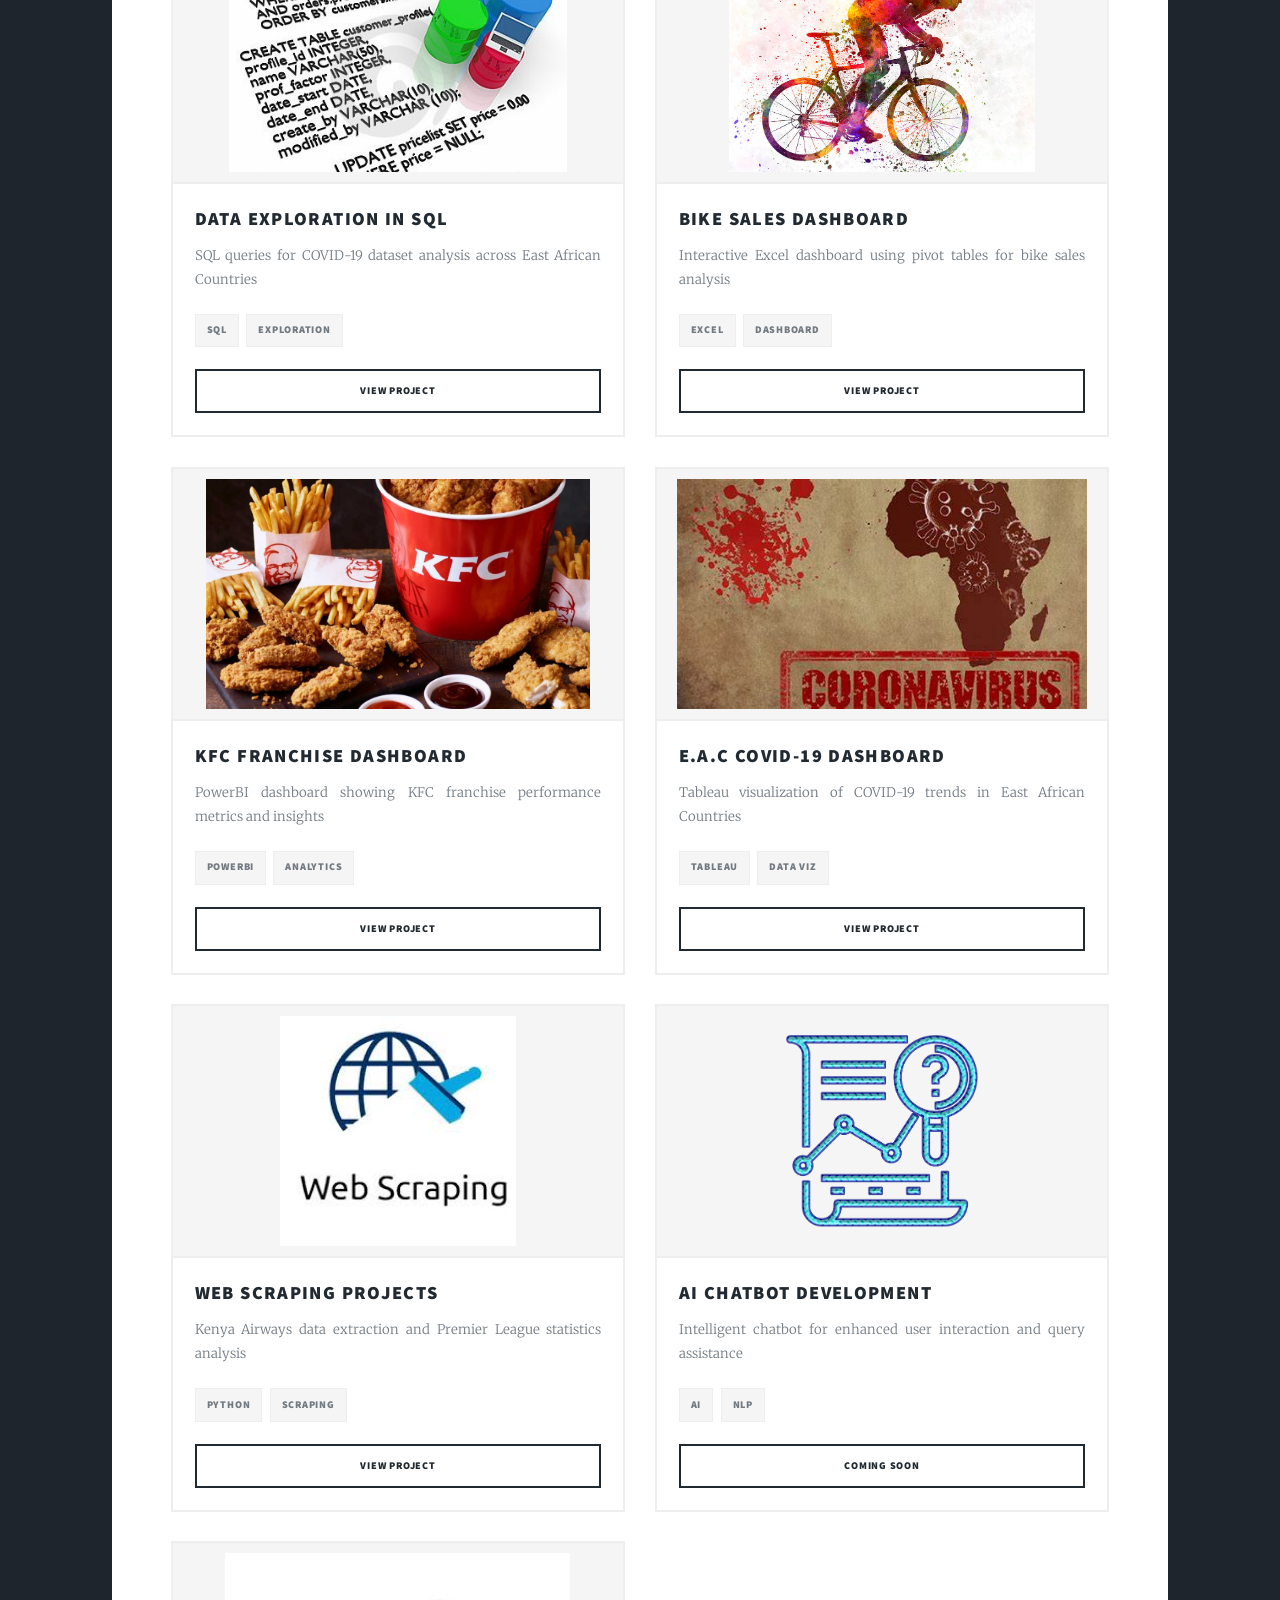
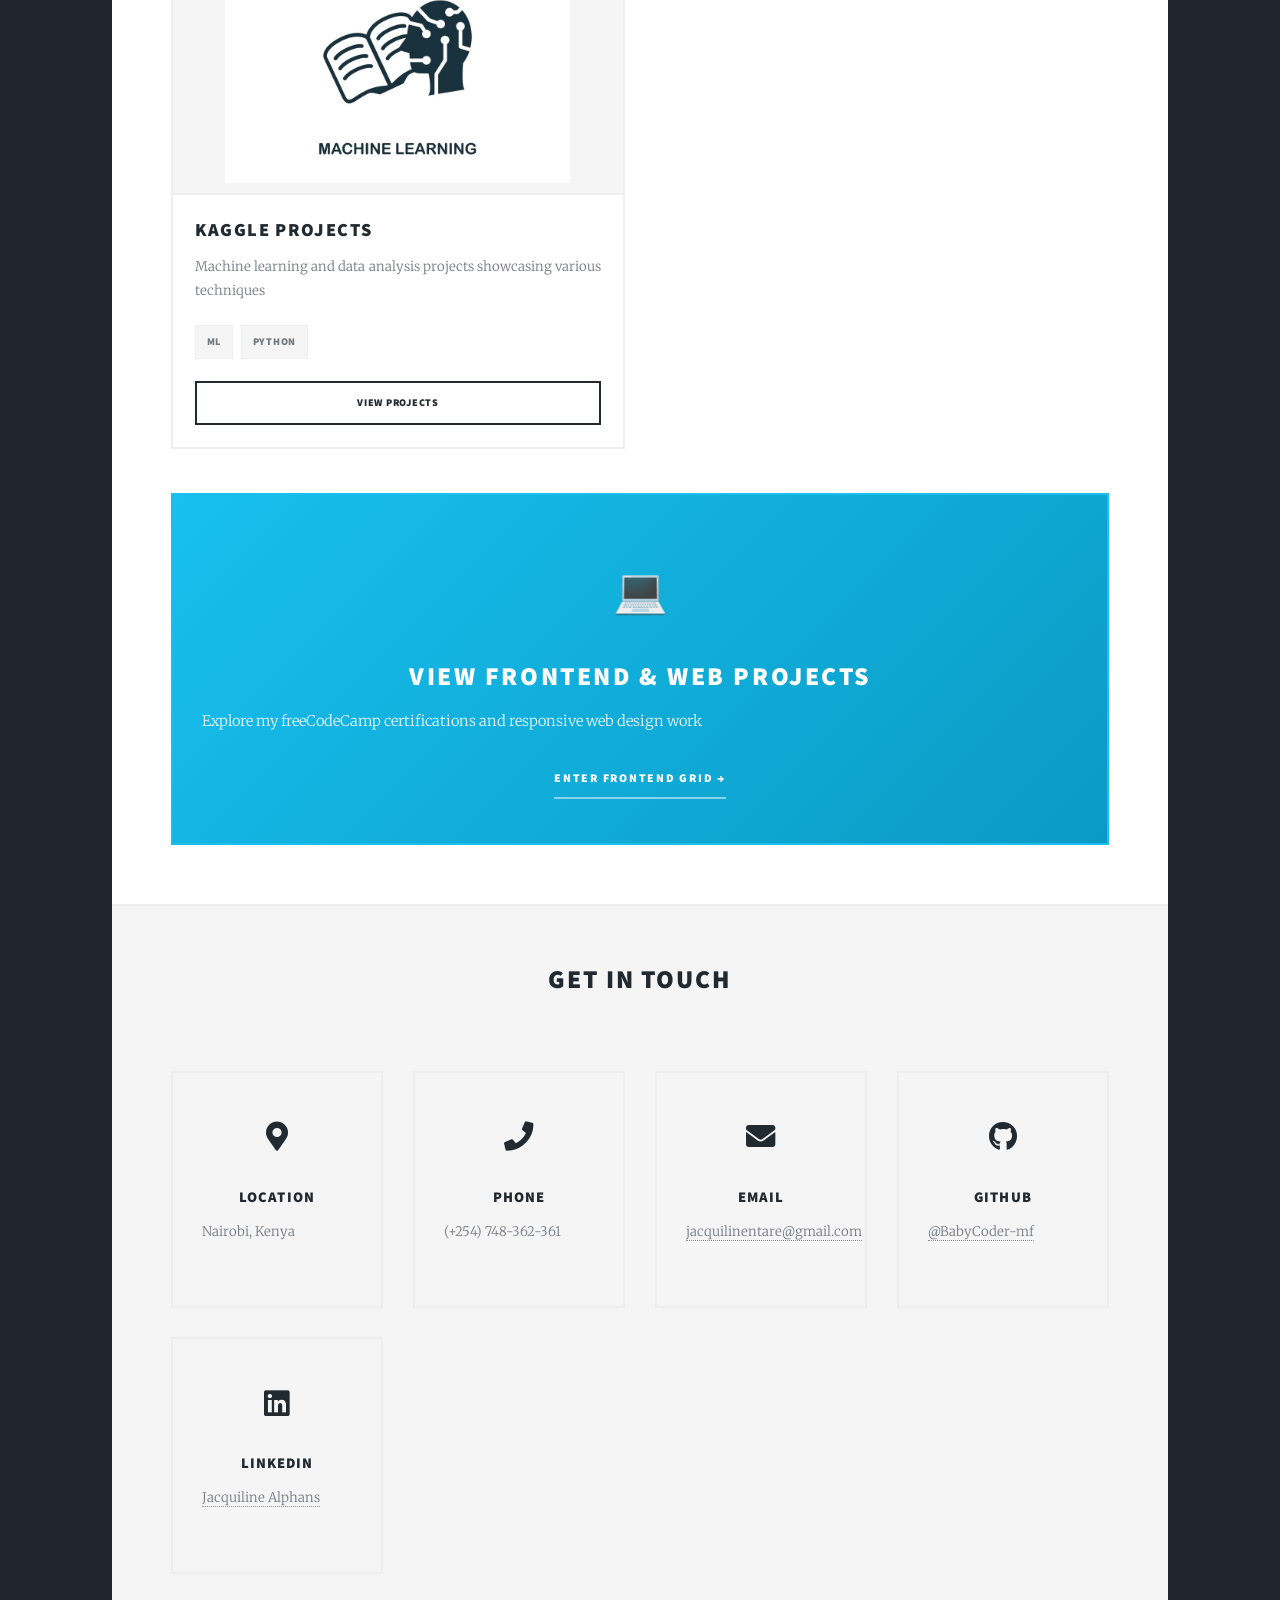
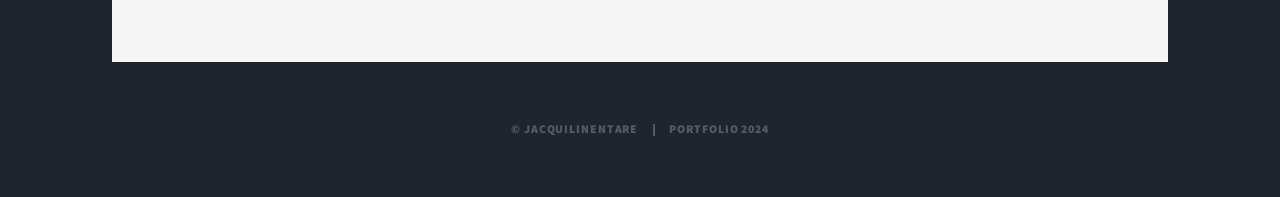
==== commit 24cfe2d4: "Update index.html" ====
--- a/index.html
+++ b/index.html
@@ -1,7 +1,4 @@
 <!DOCTYPE HTML>
-<!--
-	Massively by HTML5 UP (Modified for Portfolio)
--->
 <html>
 	<head>
 		<title>Jacq.portfolio</title>
@@ -10,7 +7,9 @@
 		<link rel="stylesheet" href="assets/css/main.css" />
 		<noscript><link rel="stylesheet" href="assets/css/noscript.css" /></noscript>
 		<style>
-			/* Custom additions that work with Massively theme */
+			/* ============================================
+			   PROJECTS GRID
+			   ============================================ */
 			.projects-grid {
 				display: grid;
 				grid-template-columns: repeat(auto-fill, minmax(350px, 1fr));
@@ -41,49 +40,20 @@
 				align-items: center;
 				justify-content: center;
 				min-height: 200px;
-			}
-
-			.project-card .image img {
-				width: 100%;
-				height: auto;
-				display: block;
-				/* Remove object-fit: cover and let images keep their natural aspect ratio */
-			}
-
-			/* Option 1: Contain images (shows full image with possible letterboxing) */
-			.project-card .image.contain img {
-				object-fit: contain;
-				max-height: 200px;
-				width: auto;
-				max-width: 100%;
-				margin: 0 auto;
-			}
-
-			/* Option 2: Fill width (crops height if needed but ensures full width) - DEFAULT */
-			.project-card .image.fill img {
-				width: 100%;
-				height: 200px;
-				object-fit: cover;
-			}
-
-			/* Option 3: Auto height (adjusts card height to match image) */
-			.project-card .image.auto img {
-				width: 100%;
-				height: auto;
-			}
-
-			/* For now, let's use a smart approach - different handling for different image types */
+				overflow: hidden;
+			}
+
 			.project-card .image img {
 				width: 100%;
 				height: auto;
 				min-height: 150px;
 				max-height: 250px;
-				object-fit: contain; /* This ensures full image is visible */
+				object-fit: contain;
 				background: #f5f5f5;
-				padding: 10px; /* Adds padding for logos/screenshots that need breathing room */
-			}
-
-			/* Special handling for dashboard images that should fill the space */
+				padding: 10px;
+				display: block;
+			}
+
 			.project-card .image.dashboard img {
 				object-fit: cover;
 				height: 200px;
@@ -138,49 +108,230 @@
 				padding: 0 1rem;
 			}
 
-			.featured-project {
-				margin-bottom: 3rem;
+			/* ============================================
+			   FLAGSHIP SPOTLIGHT — HR APPLICATION
+			   ============================================ */
+			.flagship-project {
+				margin: 0 0 3rem 0;
 				background: linear-gradient(135deg, #212931 0%, #2d3a47 100%);
 				border: solid 2px #eeeeee;
+				padding: 0;
+				color: white;
+				overflow: hidden;
+				position: relative;
+			}
+
+			.flagship-project::before {
+				content: "★ FLAGSHIP PROJECT";
+				position: absolute;
+				top: 1.5rem;
+				right: -3.5rem;
+				background: #18bfef;
+				color: white;
+				font-family: "Source Sans Pro", Helvetica, sans-serif;
+				font-size: 0.65rem;
+				font-weight: 900;
+				letter-spacing: 0.15em;
+				padding: 0.35rem 4rem;
+				transform: rotate(45deg);
+				z-index: 10;
+				box-shadow: 0 2px 10px rgba(0,0,0,0.3);
+			}
+
+			.flagship-project .flagship-inner {
+				display: grid;
+				grid-template-columns: 1.2fr 1fr;
+				gap: 0;
+				align-items: stretch;
+				min-height: 420px;
+			}
+
+			.flagship-project .flagship-content {
 				padding: 3rem;
-				color: white;
-			}
-
-			.featured-project h2 {
-				color: white;
-				font-size: 2.5rem;
-				margin-bottom: 1rem;
-			}
-
-			.featured-project p {
-				color: rgba(255,255,255,0.8);
-			}
-
-			.featured-project .project-tag {
-				background: rgba(255,255,255,0.2);
-				color: white;
-				border-color: rgba(255,255,255,0.3);
-			}
-
-			.featured-project .button {
+				display: flex;
+				flex-direction: column;
+				justify-content: center;
+			}
+
+			.flagship-project h2 {
+				color: white;
+				font-size: 2.25rem;
+				margin-bottom: 0.5rem;
+				line-height: 1.2;
+			}
+
+			.flagship-project .flagship-subtitle {
+				font-family: "Source Sans Pro", Helvetica, sans-serif;
+				font-size: 0.85rem;
+				font-weight: 900;
+				letter-spacing: 0.15em;
+				text-transform: uppercase;
+				color: #18bfef;
+				margin-bottom: 1.25rem;
+				display: block;
+			}
+
+			.flagship-project p {
+				color: rgba(255,255,255,0.85);
+				font-size: 1rem;
+				line-height: 1.9;
+				margin-bottom: 1.5rem;
+			}
+
+			.flagship-project .project-tag {
+				background: rgba(255,255,255,0.15);
+				color: white;
+				border-color: rgba(255,255,255,0.25);
+			}
+
+			.flagship-project .flagship-actions {
+				display: flex;
+				gap: 1rem;
+				flex-wrap: wrap;
+				margin-top: 0.5rem;
+			}
+
+			.flagship-project .button {
 				background-color: white;
 				box-shadow: none;
 				color: #212931 !important;
-			}
-
-			.featured-project .button:hover {
+				padding: 0 1.75rem;
+			}
+
+			.flagship-project .button:hover {
 				background-color: #18bfef;
 				color: white !important;
 			}
 
-			.featured-project img {
+			.flagship-project .button.ghost {
+				background-color: transparent;
+				color: white !important;
+				box-shadow: inset 0 0 0 2px rgba(255,255,255,0.5);
+			}
+
+			.flagship-project .button.ghost:hover {
+				background-color: white;
+				color: #212931 !important;
+				box-shadow: none;
+			}
+
+			.flagship-project .flagship-image {
+				background: linear-gradient(135deg, #18bfef 0%, #0a9bc4 100%);
+				display: flex;
+				align-items: center;
+				justify-content: center;
+				padding: 2rem;
+				position: relative;
+				overflow: hidden;
+			}
+
+			.flagship-project .flagship-image img {
+				max-width: 100%;
+				max-height: 350px;
+				width: auto;
+				height: auto;
+				object-fit: contain;
+				border: solid 3px rgba(255,255,255,0.3);
+				box-shadow: 0 20px 50px rgba(0,0,0,0.3);
+				background: white;
+				position: relative;
+				z-index: 2;
+			}
+
+			.flagship-project .flagship-image::after {
+				content: "";
+				position: absolute;
+				top: -50%;
+				left: -50%;
+				width: 200%;
+				height: 200%;
+				background: radial-gradient(circle, rgba(255,255,255,0.1) 1px, transparent 1px);
+				background-size: 20px 20px;
+				opacity: 0.4;
+			}
+
+			/* ============================================
+			   FRONTEND PORTAL CARD
+			   ============================================ */
+			.frontend-portal {
+				grid-column: 1 / -1;
+				margin-top: 1rem;
+				background: linear-gradient(135deg, #18bfef 0%, #0a9bc4 100%);
+				border: solid 2px #18bfef;
+				padding: 3rem 2rem;
+				text-align: center;
+				color: white;
+				transition: transform 0.2s ease, box-shadow 0.2s ease;
+				position: relative;
+				overflow: hidden;
+				cursor: pointer;
+				display: block;
+				text-decoration: none;
+			}
+
+			.frontend-portal:hover {
+				transform: translateY(-5px);
+				box-shadow: 0 15px 40px rgba(24,191,239,0.4);
+			}
+
+			.frontend-portal::before {
+				content: "";
+				position: absolute;
+				top: 0;
+				left: -100%;
 				width: 100%;
-				height: auto;
-				border: solid 2px rgba(255,255,255,0.2);
-				background: white;
-				padding: 5px;
-			}
-
+				height: 100%;
+				background: linear-gradient(90deg, transparent, rgba(255,255,255,0.2), transparent);
+				transition: left 0.5s ease;
+			}
+
+			.frontend-portal:hover::before {
+				left: 100%;
+			}
+
+			.frontend-portal .portal-icon {
+				font-size: 3rem;
+				margin-bottom: 1rem;
+				display: block;
+				color: white;
+			}
+
+			.frontend-portal h3 {
+				color: white;
+				font-size: 1.75rem;
+				margin-bottom: 0.5rem;
+				font-family: "Source Sans Pro", Helvetica, sans-serif;
+				font-weight: 900;
+				letter-spacing: 0.1em;
+				text-transform: uppercase;
+			}
+
+			.frontend-portal p {
+				color: rgba(255,255,255,0.9);
+				font-size: 1rem;
+				margin-bottom: 1.5rem;
+			}
+
+			.frontend-portal .portal-cta {
+				display: inline-block;
+				font-family: "Source Sans Pro", Helvetica, sans-serif;
+				font-size: 0.8rem;
+				font-weight: 900;
+				letter-spacing: 0.15em;
+				text-transform: uppercase;
+				color: white;
+				border-bottom: solid 2px rgba(255,255,255,0.5);
+				padding-bottom: 0.25rem;
+				transition: border-color 0.2s ease;
+			}
+
+			.frontend-portal:hover .portal-cta {
+				border-color: white;
+			}
+
+			/* ============================================
+			   CONTACT GRID
+			   ============================================ */
 			.contact-grid {
 				display: grid;
 				grid-template-columns: repeat(auto-fit, minmax(200px, 1fr));
@@ -193,6 +344,11 @@
 				padding: 2rem;
 				background: #f5f5f5;
 				border: solid 2px #eeeeee;
+				transition: border-color 0.2s ease;
+			}
+
+			.contact-item:hover {
+				border-color: #18bfef;
 			}
 
 			.contact-item .icon {
@@ -218,23 +374,60 @@
 				color: #18bfef;
 			}
 
+			/* ============================================
+			   RESPONSIVE
+			   ============================================ */
+			@media screen and (max-width: 980px) {
+				.flagship-project .flagship-inner {
+					grid-template-columns: 1fr;
+				}
+				.flagship-project .flagship-image {
+					min-height: 280px;
+					order: -1;
+				}
+				.flagship-project::before {
+					font-size: 0.55rem;
+					padding: 0.3rem 3rem;
+					right: -3rem;
+				}
+			}
+
 			@media screen and (max-width: 736px) {
 				.projects-grid {
 					grid-template-columns: 1fr;
 				}
-				
-				.featured-project {
+
+				.flagship-project .flagship-content {
 					padding: 2rem;
 				}
-				
-				.featured-project h2 {
-					font-size: 1.75rem;
-				}
-				
-				.featured-project > div {
-					grid-template-columns: 1fr !important;
-				}
-				
+
+				.flagship-project h2 {
+					font-size: 1.6rem;
+				}
+
+				.flagship-project .flagship-image {
+					padding: 1.5rem;
+				}
+
+				.flagship-project .flagship-image img {
+					max-height: 220px;
+				}
+
+				.flagship-project::before {
+					top: 1rem;
+					right: -3.5rem;
+					font-size: 0.5rem;
+					padding: 0.25rem 3.5rem;
+				}
+
+				.frontend-portal {
+					padding: 2rem 1.5rem;
+				}
+
+				.frontend-portal h3 {
+					font-size: 1.25rem;
+				}
+
 				.contact-grid {
 					grid-template-columns: 1fr;
 				}
@@ -246,7 +439,7 @@
 		<!-- Wrapper -->
 			<div id="wrapper" class="fade-in">
 
-				<!-- Intro -->
+				<!-- Intro / Hero -->
 					<div id="intro">
 						<h1>NTARE JACQUILINE<br />ANALYST PORTFOLIO</h1>
 						<p>Data Analyst specializing in Excel, PowerBI, Tableau, and SQL</p>
@@ -269,27 +462,43 @@
 				<!-- Main -->
 					<div id="main">
 
-						<!-- Featured Project -->
-						<div class="featured-project">
-							<div style="display: grid; grid-template-columns: 1fr 1fr; gap: 2rem; align-items: center;">
-								<div>
-									<h2>DATA TRANSFORMATION WITH SQL</h2>
-									<p>Illustrates my proficiency in SQL; retrieve, manipulate, analyze and transfer data for visualizations.</p>
-									<div class="project-tags" style="margin-bottom: 2rem;">
-										<span class="project-tag">SQL</span>
-										<span class="project-tag">Data Analysis</span>
-										<span class="project-tag">ETL</span>
-									</div>
-									<a href="https://github.com/BabyCoder-mf/SQL.COVID-19/tree/main/COVID-19%20E.A" class="button primary">VIEW SQL QUERIES</a>
-								</div>
-								<div>
-									<img src="images/R.png" alt="SQL Project" style="width: 100%; height: auto; border: solid 2px rgba(255,255,255,0.2);" />
+						<!-- ============================================
+						     FLAGSHIP SPOTLIGHT — HR APPLICATION
+						     ============================================ -->
+						<div class="flagship-project">
+							<div class="flagship-inner">
+								<div class="flagship-content">
+									<span class="flagship-subtitle">Full-Stack System · HR Management</span>
+									<h2>HR APPLICATION</h2>
+									<p>
+										A complete, scalable Human Resources management system built end-to-end. 
+										Features employee records, leave management, payroll processing, and 
+										role-based access control. Demonstrates full-stack capability — from 
+										database architecture and backend logic to a responsive, production-ready 
+										user interface.
+									</p>
+									<div class="project-tags">
+										<span class="project-tag">Full-Stack</span>
+										<span class="project-tag">Database</span>
+										<span class="project-tag">REST API</span>
+										<span class="project-tag">UI/UX</span>
+									</div>
+									<div class="flagship-actions">
+										<a href="#" class="button primary">LIVE DEMO</a>
+										<a href="#" class="button ghost">VIEW CODE</a>
+									</div>
+								</div>
+								<div class="flagship-image">
+									<img src="images/R.png" alt="HR Application" />
 								</div>
 							</div>
 						</div>
 
-						<!-- Projects Grid -->
+						<!-- ============================================
+						     DATA & ANALYTICS GRID
+						     ============================================ -->
 						<div class="projects-grid">
+
 							<!-- Data Exploration in SQL -->
 							<article class="project-card">
 								<a href="#" class="image fit"><img src="images/sqlqu.jpg" alt="" /></a>
@@ -387,9 +596,22 @@
 									<a href="https://www.kaggle.com/work/code" class="button">VIEW PROJECTS</a>
 								</div>
 							</article>
+
+							<!-- ============================================
+							     FRONTEND PORTAL CARD
+							     ============================================ -->
+							<a href="projects.html" class="frontend-portal">
+								<span class="portal-icon">&#128187;</span>
+								<h3>VIEW FRONTEND &amp; WEB PROJECTS</h3>
+								<p>Explore my freeCodeCamp certifications and responsive web design work</p>
+								<span class="portal-cta">Enter Frontend Grid →</span>
+							</a>
+
 						</div>
 
-						<!-- Contact Information (No Form) -->
+						<!-- ============================================
+						     CONTACT SECTION
+						     ============================================ -->
 						<footer style="background: #f5f5f5; padding: 4rem !important; margin-top: 2rem;">
 							<h2 style="text-align: center; margin-bottom: 3rem;">Get In Touch</h2>
 							<div class="contact-grid">
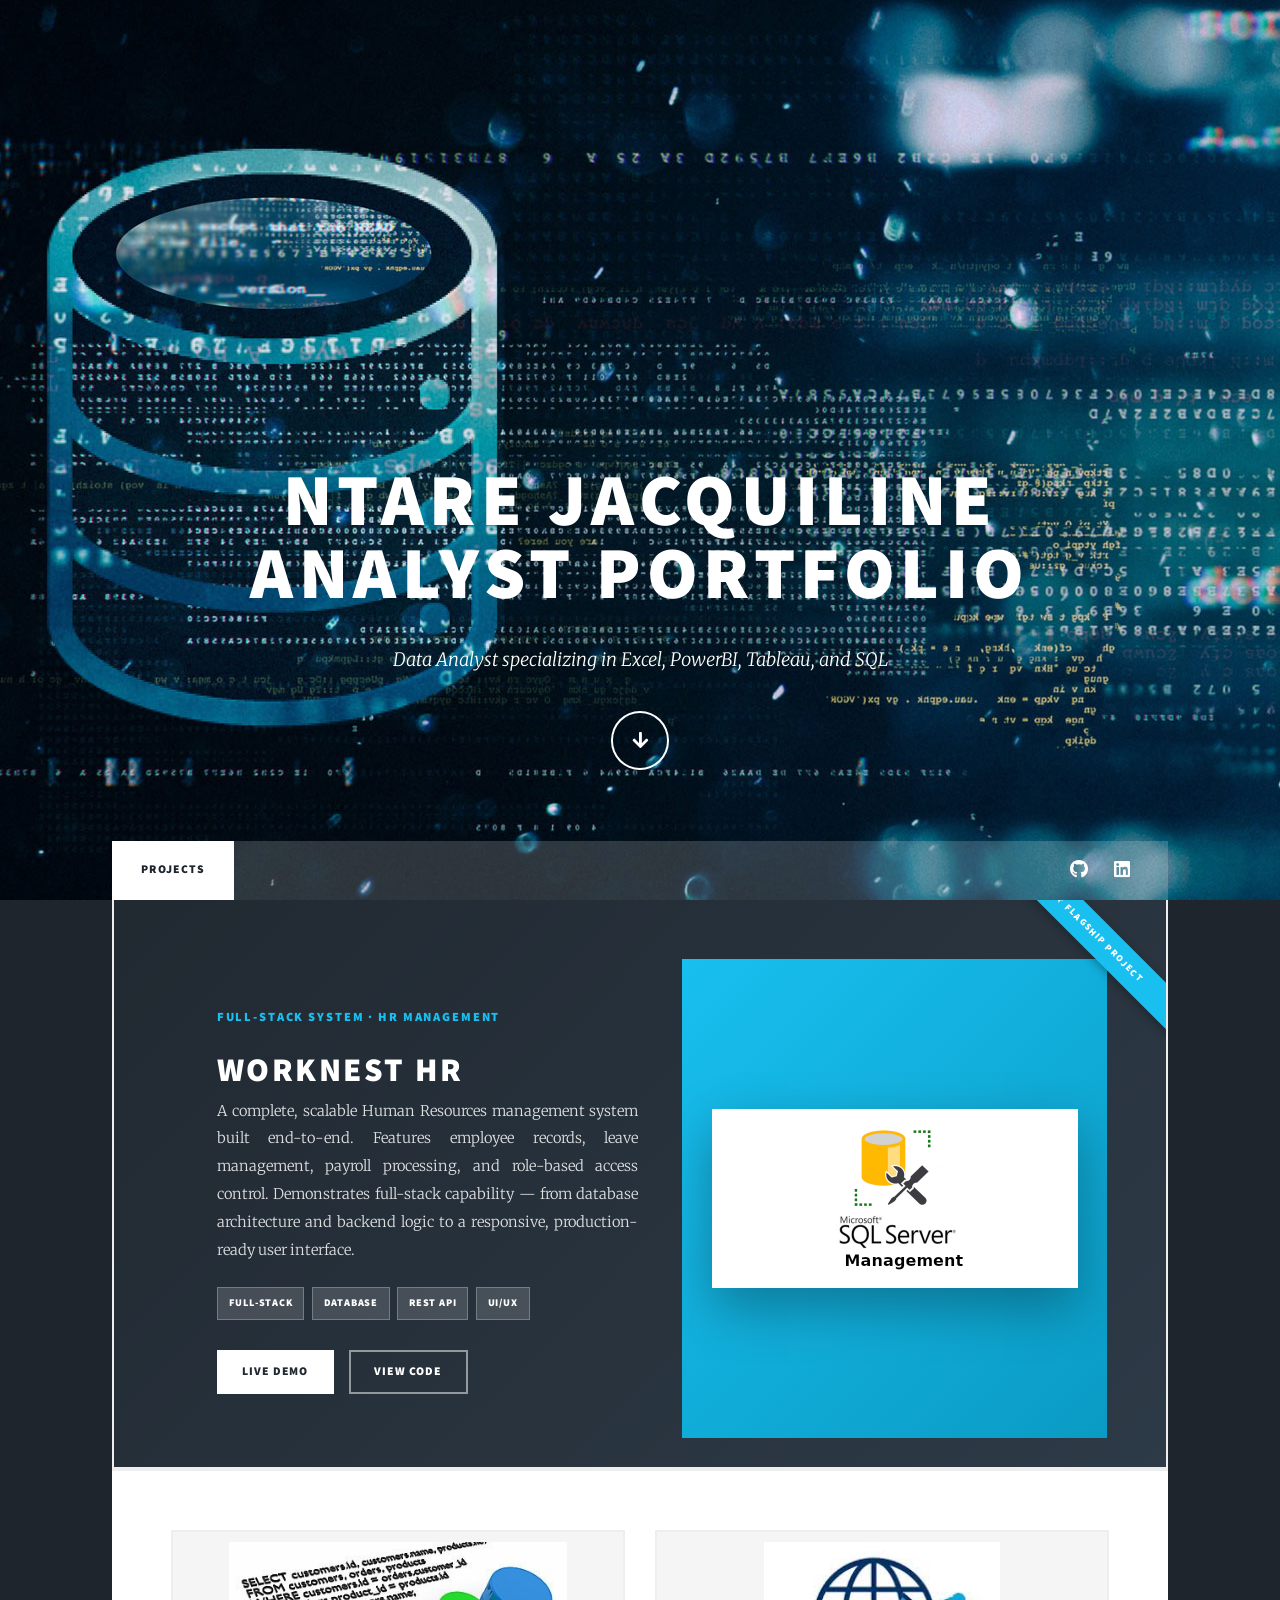
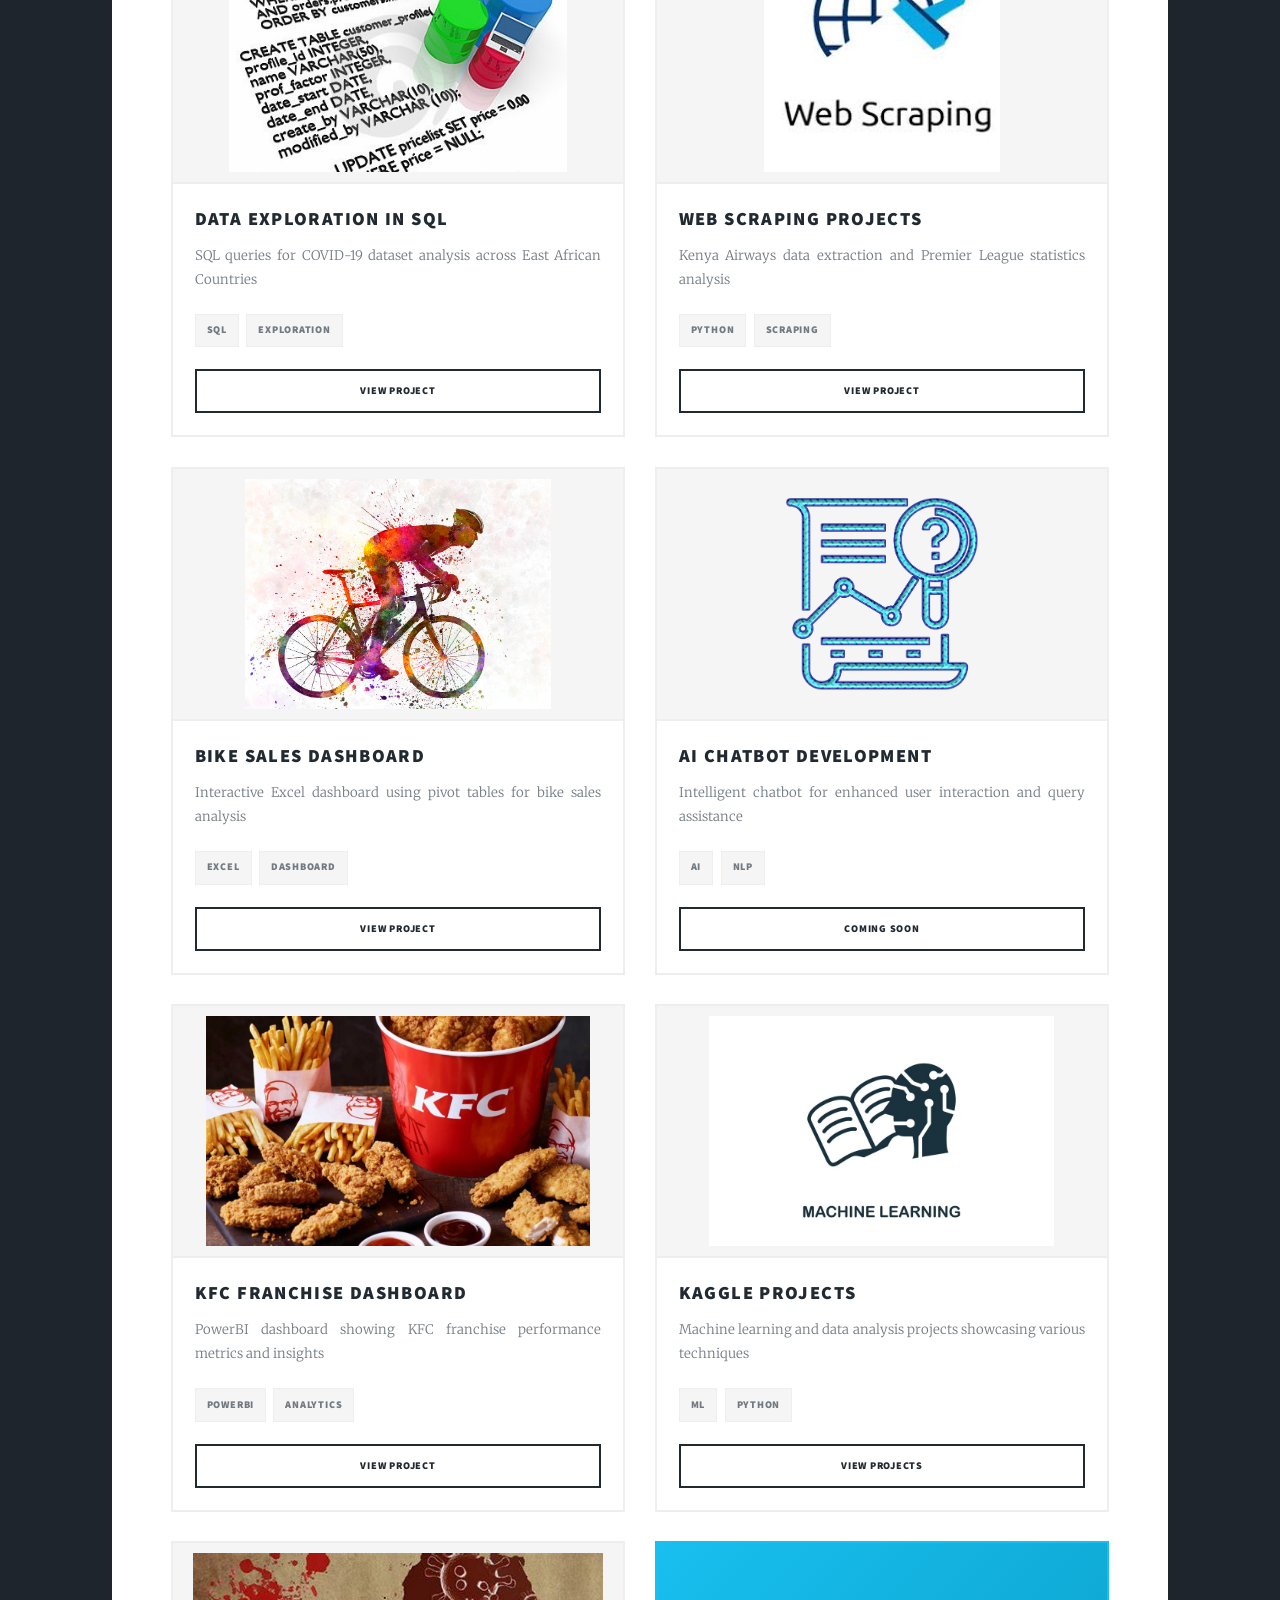
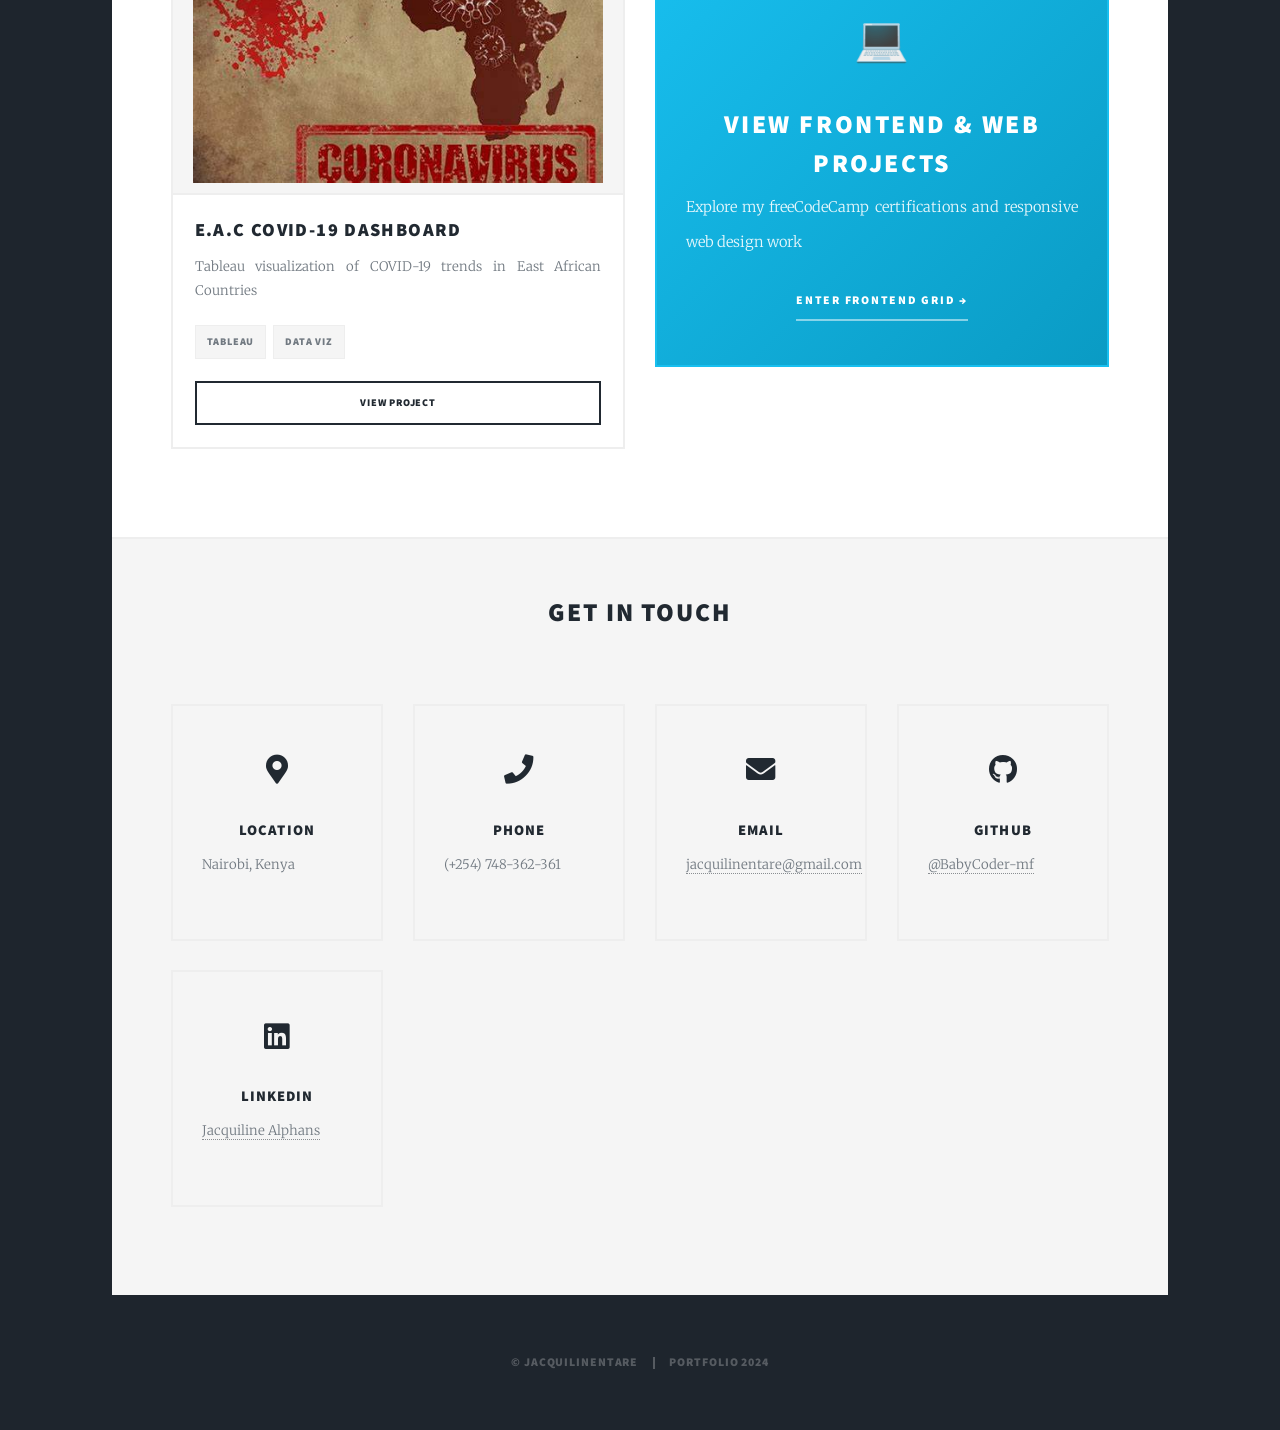
==== commit 754861a2: "Update index.html" ====
--- a/index.html
+++ b/index.html
@@ -8,12 +8,13 @@
 		<noscript><link rel="stylesheet" href="assets/css/noscript.css" /></noscript>
 		<style>
 			/* ============================================
-			   PROJECTS GRID
+			   PROJECTS GRID — MASONRY (Column Hack)
 			   ============================================ */
 			.projects-grid {
-				display: grid;
-				grid-template-columns: repeat(auto-fill, minmax(350px, 1fr));
-				gap: 2rem;
+				/* ✏️ CHANGED: masonry via CSS columns instead of rigid grid rows */
+				display: block;
+				column-count: 2;
+				column-gap: 2rem;
 				padding: 2rem 0;
 			}
 
@@ -21,9 +22,14 @@
 				background: #ffffff;
 				border: solid 2px #eeeeee;
 				transition: transform 0.2s ease, box-shadow 0.2s ease;
-				height: 100%;
-				display: flex;
-				flex-direction: column;
+				/* ✏️ CHANGED: inline-block + break-inside so cards don't split across columns */
+				display: inline-block;
+				width: 100%;
+				margin-bottom: 2rem;
+				break-inside: avoid;
+				-webkit-column-break-inside: avoid;
+				page-break-inside: avoid;
+				vertical-align: top;
 			}
 
 			.project-card:hover {
@@ -54,15 +60,8 @@
 				display: block;
 			}
 
-			.project-card .image.dashboard img {
-				object-fit: cover;
-				height: 200px;
-				padding: 0;
-			}
-
 			.project-card .card-content {
 				padding: 1.5rem;
-				flex-grow: 1;
 				display: flex;
 				flex-direction: column;
 			}
@@ -77,7 +76,6 @@
 				font-size: 0.9rem;
 				line-height: 1.8;
 				margin-bottom: 1.5rem;
-				flex-grow: 1;
 				color: #717981;
 			}
 
@@ -115,7 +113,6 @@
 				margin: 0 0 3rem 0;
 				background: linear-gradient(135deg, #212931 0%, #2d3a47 100%);
 				border: solid 2px #eeeeee;
-				padding: 0;
 				color: white;
 				overflow: hidden;
 				position: relative;
@@ -238,24 +235,17 @@
 				z-index: 2;
 			}
 
-			.flagship-project .flagship-image::after {
-				content: "";
-				position: absolute;
-				top: -50%;
-				left: -50%;
-				width: 200%;
-				height: 200%;
-				background: radial-gradient(circle, rgba(255,255,255,0.1) 1px, transparent 1px);
-				background-size: 20px 20px;
-				opacity: 0.4;
-			}
-
 			/* ============================================
 			   FRONTEND PORTAL CARD
 			   ============================================ */
 			.frontend-portal {
-				grid-column: 1 / -1;
-				margin-top: 1rem;
+				/* ✏️ CHANGED: now inline-block inside masonry columns */
+				display: inline-block;
+				width: 100%;
+				margin-bottom: 2rem;
+				break-inside: avoid;
+				-webkit-column-break-inside: avoid;
+				page-break-inside: avoid;
 				background: linear-gradient(135deg, #18bfef 0%, #0a9bc4 100%);
 				border: solid 2px #18bfef;
 				padding: 3rem 2rem;
@@ -265,8 +255,8 @@
 				position: relative;
 				overflow: hidden;
 				cursor: pointer;
-				display: block;
 				text-decoration: none;
+				vertical-align: top;
 			}
 
 			.frontend-portal:hover {
@@ -375,7 +365,7 @@
 			}
 
 			/* ============================================
-			   RESPONSIVE
+			   RESPONSIVE — collapse masonry to 1 column
 			   ============================================ */
 			@media screen and (max-width: 980px) {
 				.flagship-project .flagship-inner {
@@ -385,16 +375,13 @@
 					min-height: 280px;
 					order: -1;
 				}
-				.flagship-project::before {
-					font-size: 0.55rem;
-					padding: 0.3rem 3rem;
-					right: -3rem;
-				}
 			}
 
 			@media screen and (max-width: 736px) {
 				.projects-grid {
-					grid-template-columns: 1fr;
+					/* ✏️ CHANGED: masonry folds to single column on mobile */
+					column-count: 1;
+					column-gap: 0;
 				}
 
 				.flagship-project .flagship-content {
@@ -411,13 +398,6 @@
 
 				.flagship-project .flagship-image img {
 					max-height: 220px;
-				}
-
-				.flagship-project::before {
-					top: 1rem;
-					right: -3.5rem;
-					font-size: 0.5rem;
-					padding: 0.25rem 3.5rem;
 				}
 
 				.frontend-portal {
@@ -464,12 +444,13 @@
 
 						<!-- ============================================
 						     FLAGSHIP SPOTLIGHT — HR APPLICATION
+						     ✏️ CHANGED: real live demo + code links
 						     ============================================ -->
 						<div class="flagship-project">
 							<div class="flagship-inner">
 								<div class="flagship-content">
 									<span class="flagship-subtitle">Full-Stack System · HR Management</span>
-									<h2>HR APPLICATION</h2>
+									<h2>WORKNEST HR</h2>
 									<p>
 										A complete, scalable Human Resources management system built end-to-end. 
 										Features employee records, leave management, payroll processing, and 
@@ -484,18 +465,20 @@
 										<span class="project-tag">UI/UX</span>
 									</div>
 									<div class="flagship-actions">
-										<a href="#" class="button primary">LIVE DEMO</a>
-										<a href="#" class="button ghost">VIEW CODE</a>
+										<!-- ✏️ CHANGED: live demo -->
+										<a href="https://worknesthr.onrender.com" target="_blank" rel="noopener" class="button primary">LIVE DEMO</a>
+										<!-- ✏️ CHANGED: code link (lnkd.in redirect) -->
+										<a href="https://lnkd.in/p/eG3iASVb" target="_blank" rel="noopener" class="button ghost">VIEW CODE</a>
 									</div>
 								</div>
 								<div class="flagship-image">
-									<img src="images/R.png" alt="HR Application" />
+									<img src="images/R.png" alt="WorkNest HR Application" />
 								</div>
 							</div>
 						</div>
 
 						<!-- ============================================
-						     DATA & ANALYTICS GRID
+						     DATA & ANALYTICS GRID (Masonry)
 						     ============================================ -->
 						<div class="projects-grid">
 
@@ -597,9 +580,7 @@
 								</div>
 							</article>
 
-							<!-- ============================================
-							     FRONTEND PORTAL CARD
-							     ============================================ -->
+							<!-- ✏️ CHANGED: Frontend Portal — now sits naturally in masonry flow -->
 							<a href="projects.html" class="frontend-portal">
 								<span class="portal-icon">&#128187;</span>
 								<h3>VIEW FRONTEND &amp; WEB PROJECTS</h3>
@@ -609,9 +590,7 @@
 
 						</div>
 
-						<!-- ============================================
-						     CONTACT SECTION
-						     ============================================ -->
+						<!-- Contact Section -->
 						<footer style="background: #f5f5f5; padding: 4rem !important; margin-top: 2rem;">
 							<h2 style="text-align: center; margin-bottom: 3rem;">Get In Touch</h2>
 							<div class="contact-grid">
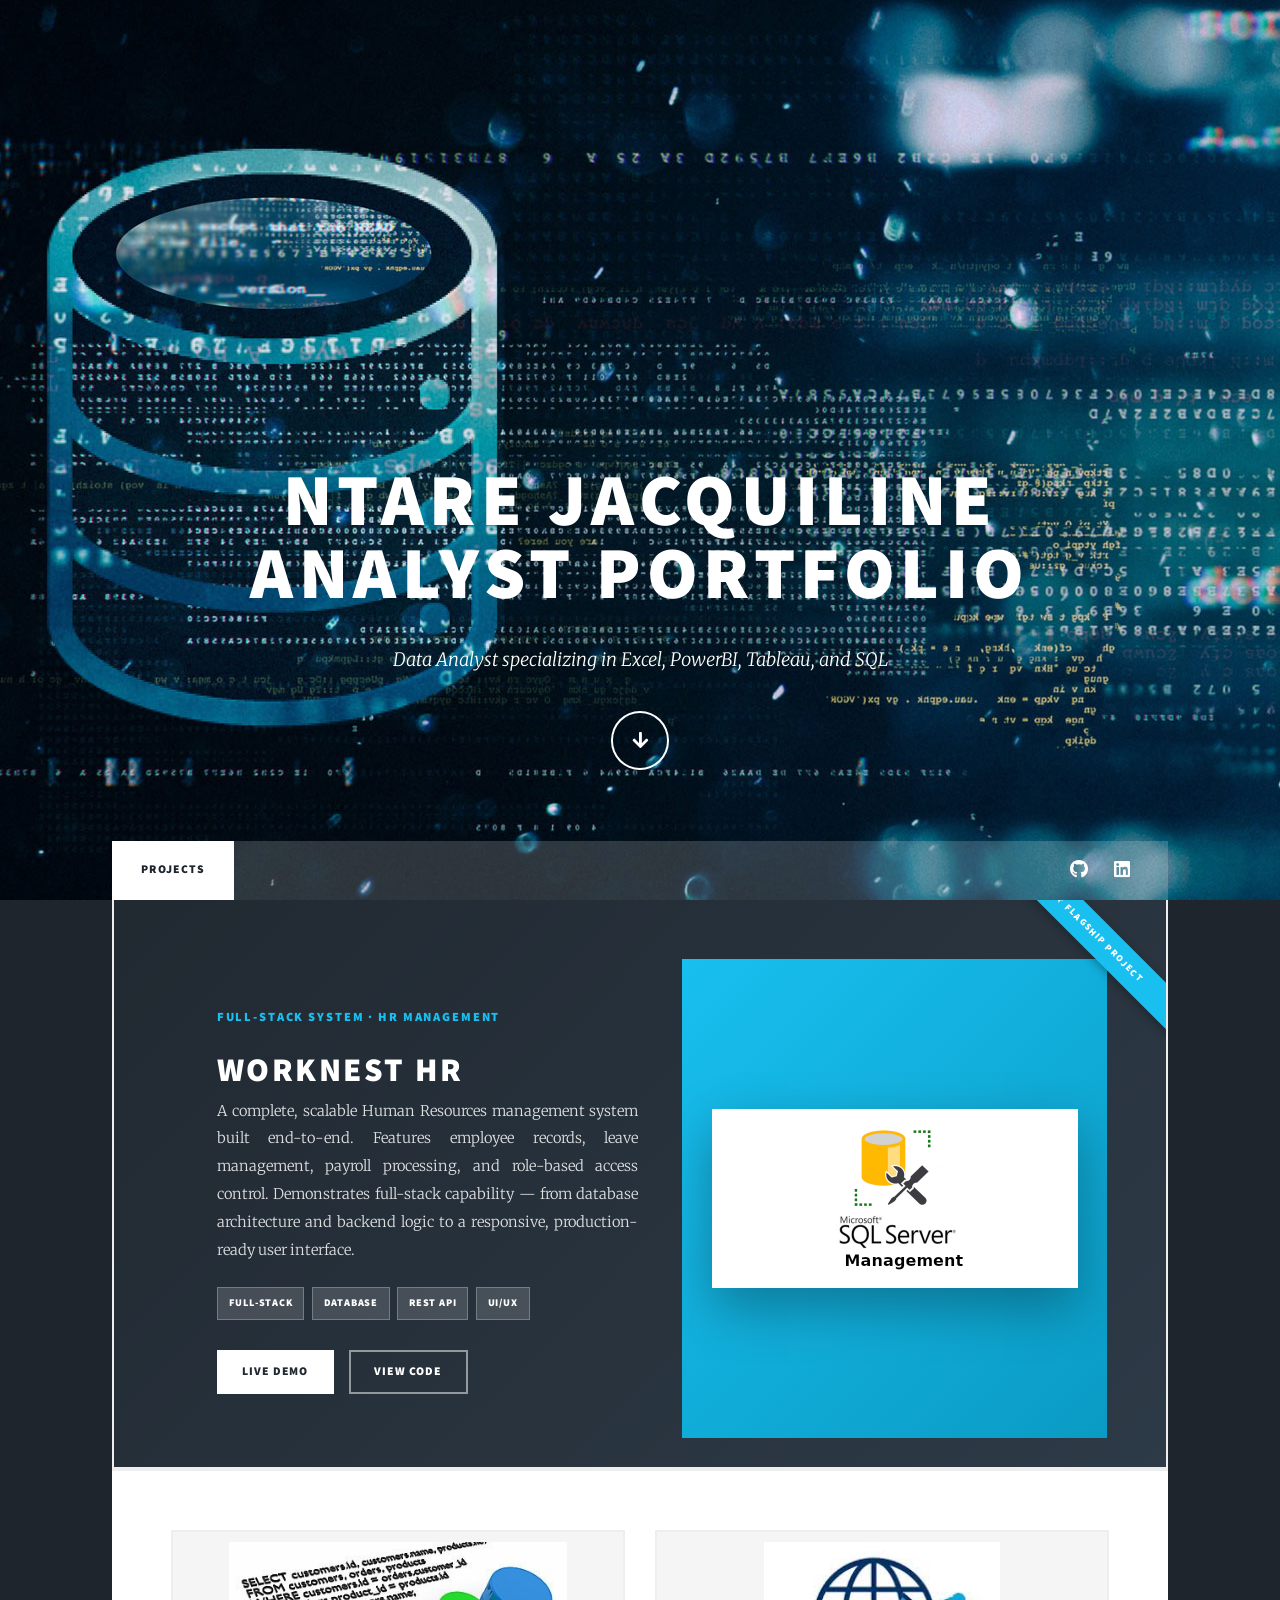
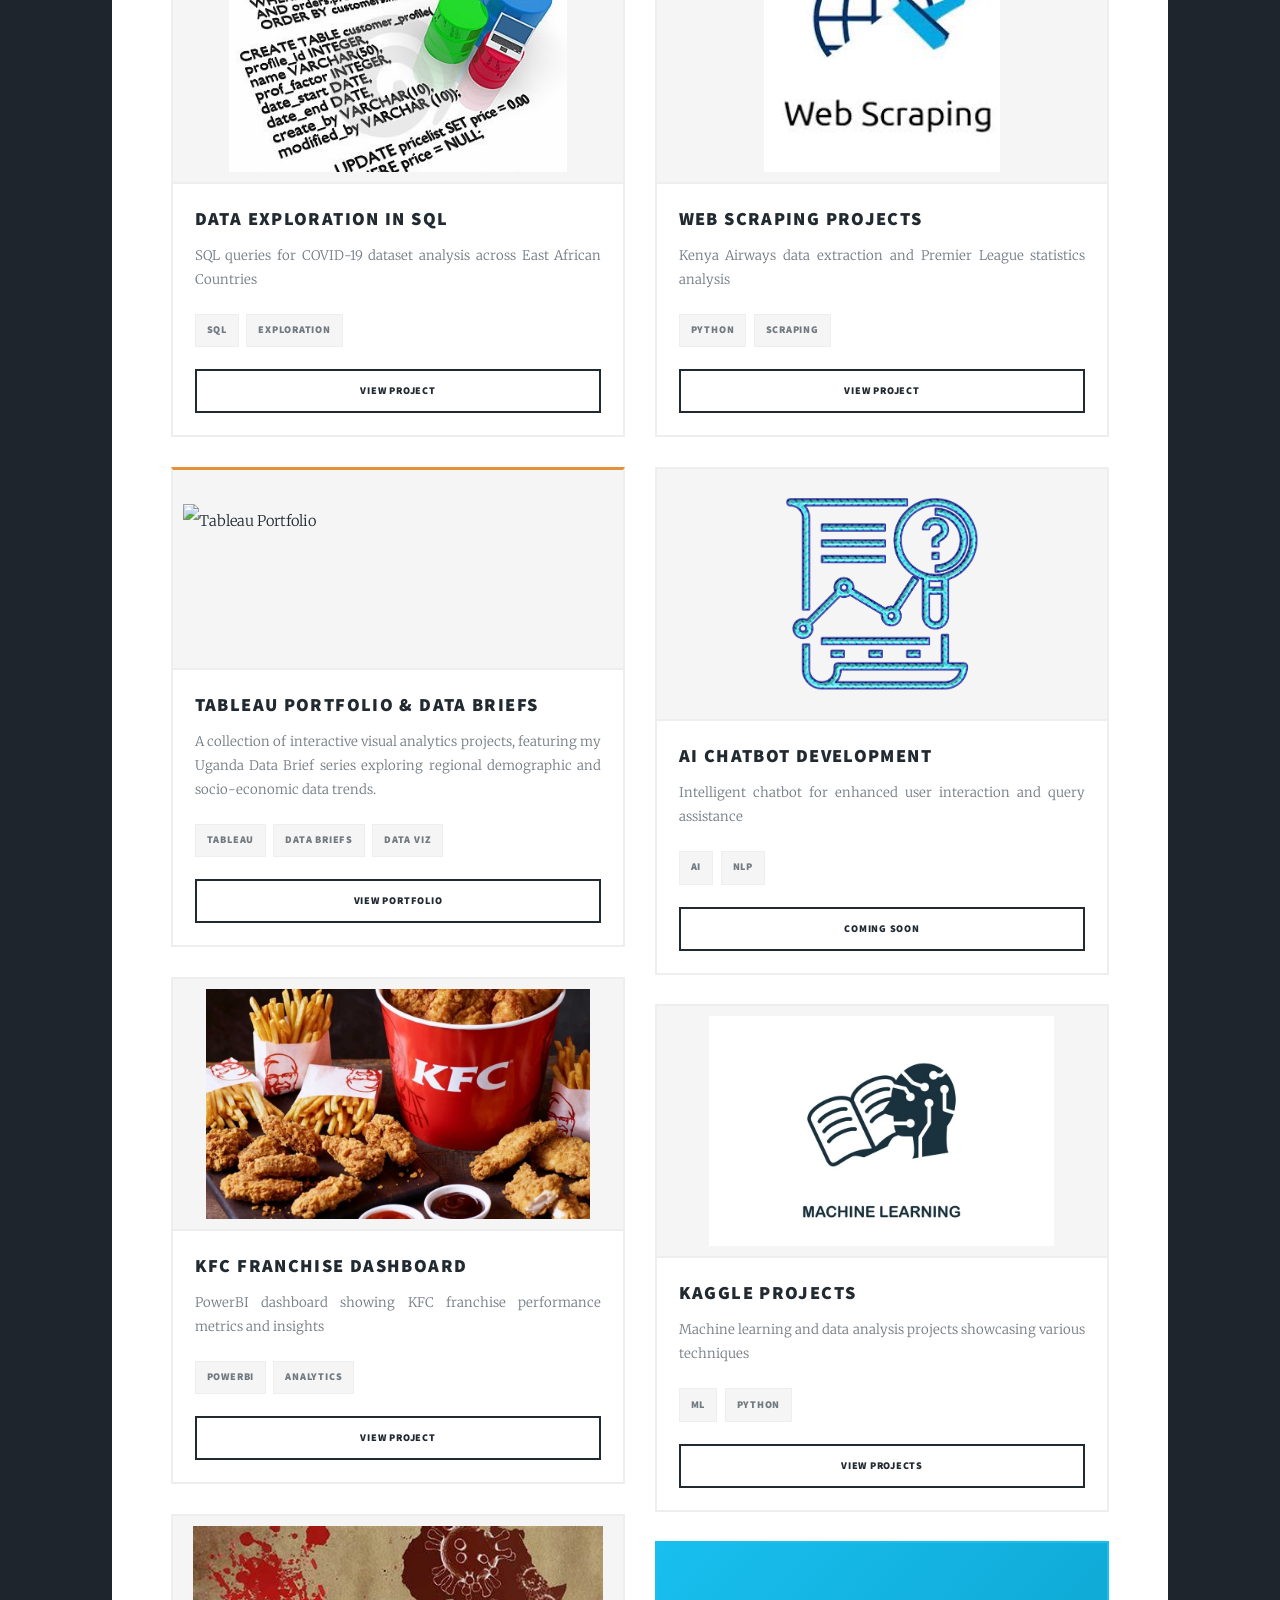
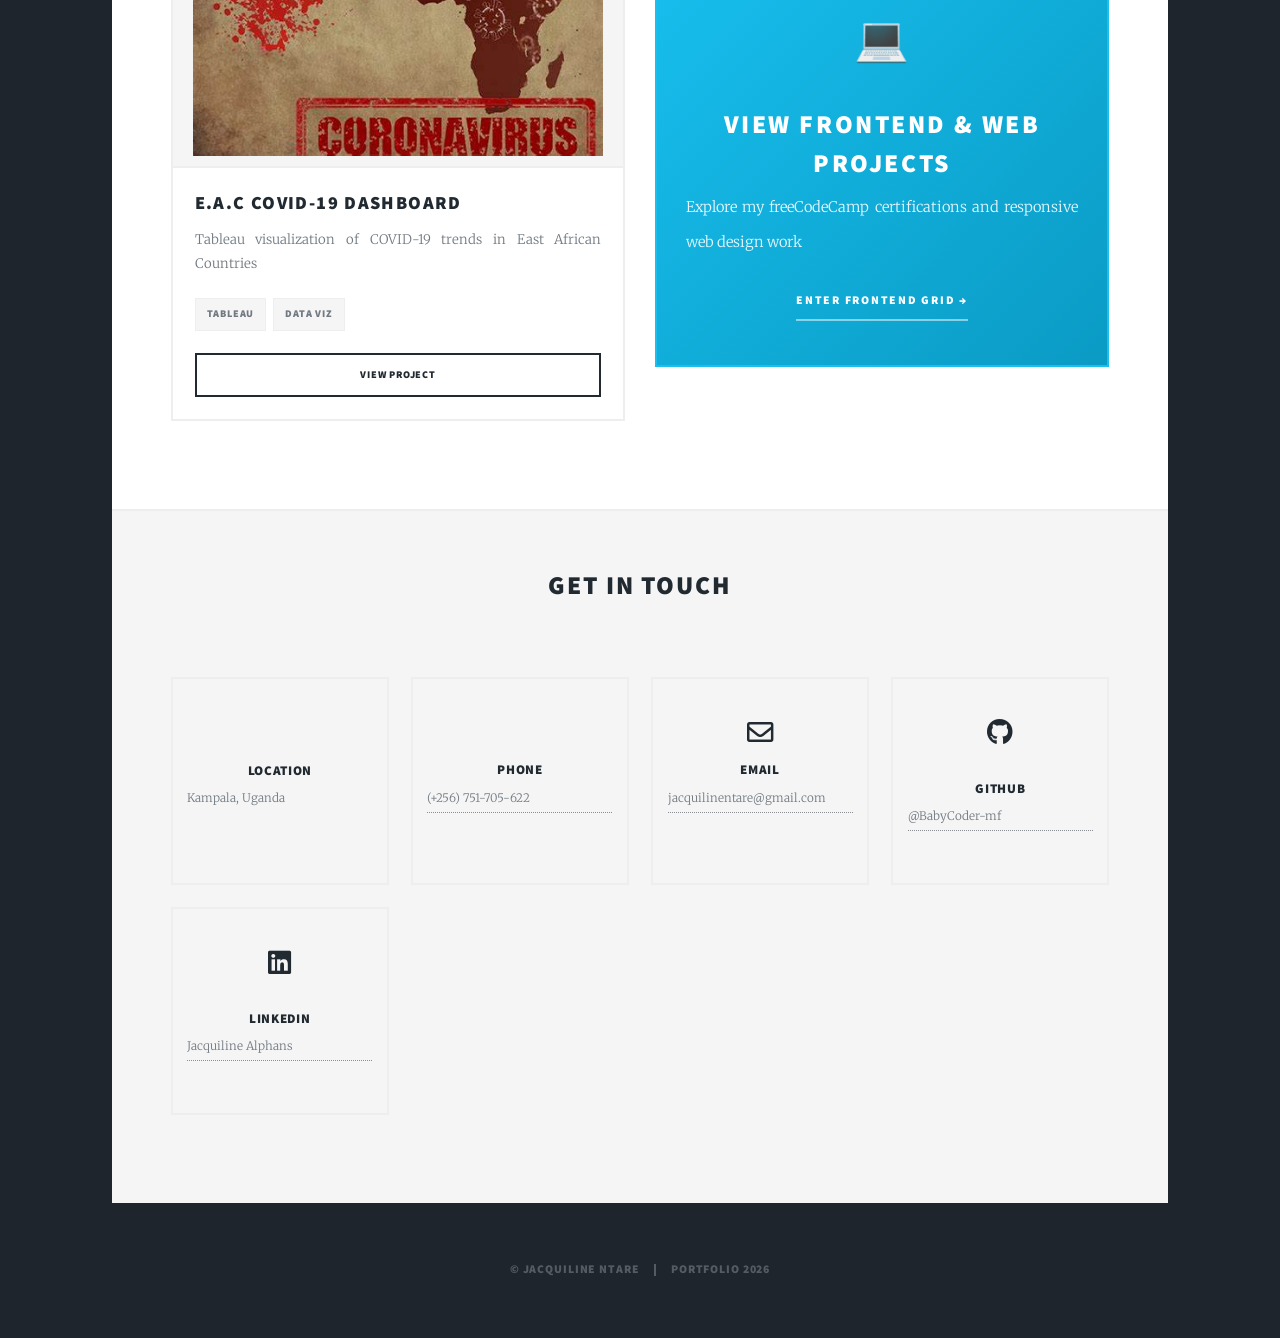
==== commit cc475e72: "Update index.html" ====
--- a/index.html
+++ b/index.html
@@ -11,7 +11,6 @@
 			   PROJECTS GRID — MASONRY (Column Hack)
 			   ============================================ */
 			.projects-grid {
-				/* ✏️ CHANGED: masonry via CSS columns instead of rigid grid rows */
 				display: block;
 				column-count: 2;
 				column-gap: 2rem;
@@ -22,7 +21,6 @@
 				background: #ffffff;
 				border: solid 2px #eeeeee;
 				transition: transform 0.2s ease, box-shadow 0.2s ease;
-				/* ✏️ CHANGED: inline-block + break-inside so cards don't split across columns */
 				display: inline-block;
 				width: 100%;
 				margin-bottom: 2rem;
@@ -239,7 +237,6 @@
 			   FRONTEND PORTAL CARD
 			   ============================================ */
 			.frontend-portal {
-				/* ✏️ CHANGED: now inline-block inside masonry columns */
 				display: inline-block;
 				width: 100%;
 				margin-bottom: 2rem;
@@ -320,20 +317,26 @@
 			}
 
 			/* ============================================
-			   CONTACT GRID
+			   CONTACT GRID — OPTIMIZED (no overlap)
 			   ============================================ */
 			.contact-grid {
 				display: grid;
-				grid-template-columns: repeat(auto-fit, minmax(200px, 1fr));
-				gap: 2rem;
+				grid-template-columns: repeat(auto-fit, minmax(180px, 1fr));
+				gap: 1.5rem;
 				padding: 2rem 0;
+				width: 100%;
 			}
 
 			.contact-item {
 				text-align: center;
-				padding: 2rem;
+				padding: 1.5rem 1rem;
 				background: #f5f5f5;
 				border: solid 2px #eeeeee;
+				display: flex;
+				flex-direction: column;
+				justify-content: center;
+				align-items: center;
+				min-width: 0;
 				transition: border-color 0.2s ease;
 			}
 
@@ -342,22 +345,29 @@
 			}
 
 			.contact-item .icon {
-				font-size: 2rem;
-				margin-bottom: 1rem;
+				font-size: 1.8rem;
+				margin-bottom: 0.75rem;
 				display: block;
 				color: #212931;
 			}
 
 			.contact-item h3 {
-				margin: 0.5rem 0;
-				font-size: 1rem;
+				margin: 0.25rem 0;
+				font-size: 0.9rem;
+				letter-spacing: 0.05em;
+				text-transform: uppercase;
 				color: #212931;
 			}
 
 			.contact-item p, .contact-item a {
 				color: #717981;
 				text-decoration: none;
-				font-size: 0.9rem;
+				font-size: 0.8rem;
+				white-space: nowrap;
+				overflow: hidden;
+				text-overflow: ellipsis;
+				width: 100%;
+				display: block;
 			}
 
 			.contact-item a:hover {
@@ -365,7 +375,7 @@
 			}
 
 			/* ============================================
-			   RESPONSIVE — collapse masonry to 1 column
+			   RESPONSIVE
 			   ============================================ */
 			@media screen and (max-width: 980px) {
 				.flagship-project .flagship-inner {
@@ -375,11 +385,13 @@
 					min-height: 280px;
 					order: -1;
 				}
+				.contact-grid {
+					grid-template-columns: repeat(auto-fit, minmax(220px, 1fr));
+				}
 			}
 
 			@media screen and (max-width: 736px) {
 				.projects-grid {
-					/* ✏️ CHANGED: masonry folds to single column on mobile */
 					column-count: 1;
 					column-gap: 0;
 				}
@@ -410,6 +422,11 @@
 
 				.contact-grid {
 					grid-template-columns: 1fr;
+					gap: 1rem;
+				}
+
+				.contact-item p, .contact-item a {
+					font-size: 0.9rem;
 				}
 			}
 		</style>
@@ -442,10 +459,7 @@
 				<!-- Main -->
 					<div id="main">
 
-						<!-- ============================================
-						     FLAGSHIP SPOTLIGHT — HR APPLICATION
-						     ✏️ CHANGED: real live demo + code links
-						     ============================================ -->
+						<!-- FLAGSHIP SPOTLIGHT — HR APPLICATION -->
 						<div class="flagship-project">
 							<div class="flagship-inner">
 								<div class="flagship-content">
@@ -465,10 +479,8 @@
 										<span class="project-tag">UI/UX</span>
 									</div>
 									<div class="flagship-actions">
-										<!-- ✏️ CHANGED: live demo -->
 										<a href="https://worknesthr.onrender.com" target="_blank" rel="noopener" class="button primary">LIVE DEMO</a>
-										<!-- ✏️ CHANGED: code link (lnkd.in redirect) -->
-										<a href="https://lnkd.in/p/eG3iASVb" target="_blank" rel="noopener" class="button ghost">VIEW CODE</a>
+										<a href="https://github.com/BabyCoder-mf/WorkNestHR" target="_blank" rel="noopener" class="button ghost">VIEW CODE</a>
 									</div>
 								</div>
 								<div class="flagship-image">
@@ -477,9 +489,7 @@
 							</div>
 						</div>
 
-						<!-- ============================================
-						     DATA & ANALYTICS GRID (Masonry)
-						     ============================================ -->
+						<!-- DATA & ANALYTICS GRID (Masonry) -->
 						<div class="projects-grid">
 
 							<!-- Data Exploration in SQL -->
@@ -496,19 +506,23 @@
 								</div>
 							</article>
 
-							<!-- Bike Sales Dashboard -->
-							<article class="project-card">
-								<a href="#" class="image fit"><img src="images/R%20(1).jpeg" alt="" /></a>
+								<!-- Tableau Portfolio / Uganda Data Briefs -->
+							<article class="project-card" style="border-top: solid 3px #e49138;"> <!-- Optional style accent matching Tableau orange -->
+								<a href="https://tableau.com" target="_blank" class="image dashboard">
+									<img src="images/eac-covid.jpg" alt="Tableau Portfolio" />
+								</a>
 								<div class="card-content">
-									<h3>BIKE SALES DASHBOARD</h3>
-									<p>Interactive Excel dashboard using pivot tables for bike sales analysis</p>
-									<div class="project-tags">
-										<span class="project-tag">Excel</span>
-										<span class="project-tag">Dashboard</span>
-									</div>
-									<a href="https://1drv.ms/x/s!An154pBeqri4tVW3QGNwgLmaL9sj" class="button">VIEW PROJECT</a>
+									<h3>TABLEAU PORTFOLIO &amp; DATA BRIEFS</h3>
+									<p>A collection of interactive visual analytics projects, featuring my Uganda Data Brief series exploring regional demographic and socio-economic data trends.</p>
+									<div class="project-tags">
+										<span class="project-tag">Tableau</span>
+										<span class="project-tag">Data Briefs</span>
+										<span class="project-tag">Data Viz</span>
+									</div>
+									<a href="https://public.tableau.com/app/profile/ntare.jacquiline" target="_blank" class="button">VIEW PORTFOLIO</a>
 								</div>
 							</article>
+
 
 							<!-- KFC Dashboard -->
 							<article class="project-card">
@@ -580,7 +594,7 @@
 								</div>
 							</article>
 
-							<!-- ✏️ CHANGED: Frontend Portal — now sits naturally in masonry flow -->
+							<!-- FRONTEND PORTAL CARD -->
 							<a href="projects.html" class="frontend-portal">
 								<span class="portal-icon">&#128187;</span>
 								<h3>VIEW FRONTEND &amp; WEB PROJECTS</h3>
@@ -590,35 +604,46 @@
 
 						</div>
 
-						<!-- Contact Section -->
+						<!-- CONTACT SECTION -->
 						<footer style="background: #f5f5f5; padding: 4rem !important; margin-top: 2rem;">
 							<h2 style="text-align: center; margin-bottom: 3rem;">Get In Touch</h2>
 							<div class="contact-grid">
+
+								<!-- Location Card -->
 								<div class="contact-item">
-									<i class="icon solid fa-map-marker-alt"></i>
+									<span class="icon fas fa-map-marker-alt"></span>
 									<h3>Location</h3>
-									<p>Nairobi, Kenya</p>
-								</div>
+									<p>Kampala, Uganda</p>
+								</div>
+
+								<!-- Phone Card -->
 								<div class="contact-item">
-									<i class="icon solid fa-phone"></i>
+									<span class="icon fas fa-phone"></span>
 									<h3>Phone</h3>
-									<p>(+254) 748-362-361</p>
-								</div>
+									<p><a href="tel:+256751705622">(+256) 751-705-622</a></p>
+								</div>
+
+								<!-- Email Card -->
 								<div class="contact-item">
-									<i class="icon solid fa-envelope"></i>
+									<span class="icon fas fa-envelope"></span>
 									<h3>Email</h3>
-									<p><a href="mailto:jacquilinentare@gmail.com">jacquilinentare@gmail.com</a></p>
-								</div>
+									<p><a href="mailto:jacquilinentare@gmail.com" title="jacquilinentare@gmail.com">jacquilinentare@gmail.com</a></p>
+								</div>
+
+								<!-- GitHub Card -->
 								<div class="contact-item">
-									<i class="icon brands fa-github"></i>
+									<span class="icon brands fa-github"></span>
 									<h3>GitHub</h3>
-									<p><a href="https://github.com/BabyCoder-mf">@BabyCoder-mf</a></p>
-								</div>
+									<p><a href="https://github.com/BabyCoder-mf" target="_blank" rel="noopener">@BabyCoder-mf</a></p>
+								</div>
+
+								<!-- LinkedIn Card -->
 								<div class="contact-item">
-									<i class="icon brands fa-linkedin"></i>
+									<span class="icon brands fa-linkedin"></span>
 									<h3>LinkedIn</h3>
-									<p><a href="https://www.linkedin.com/in/jacquiline-alphans/">Jacquiline Alphans</a></p>
-								</div>
+									<p><a href="https://www.linkedin.com/in/jacquiline-alphans/" target="_blank" rel="noopener">Jacquiline Alphans</a></p>
+								</div>
+
 							</div>
 						</footer>
 
@@ -626,7 +651,7 @@
 
 				<!-- Copyright -->
 				<div id="copyright">
-					<ul><li>&copy; jacquilinentare</li><li>Portfolio 2024</li></ul>
+					<ul><li>&copy; jacquiline ntare</li><li>Portfolio 2026</li></ul>
 				</div>
 
 			</div>
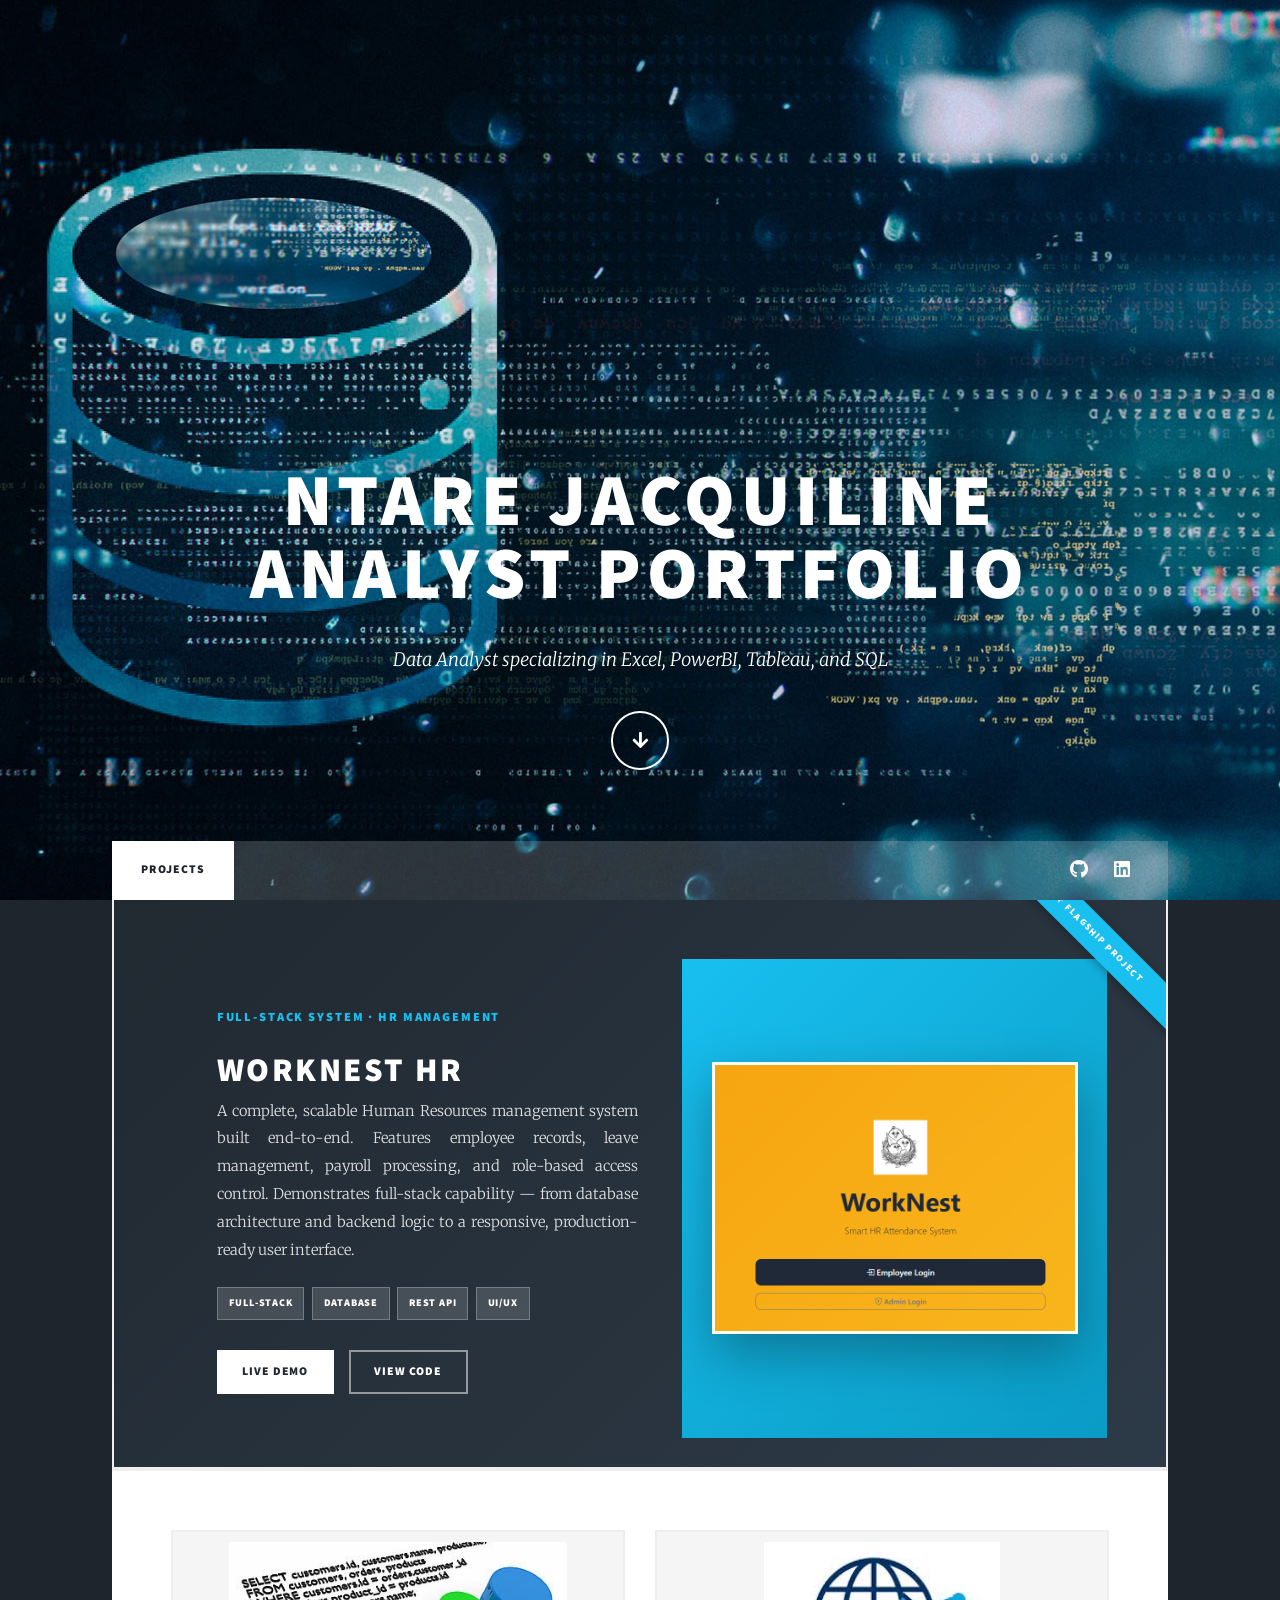
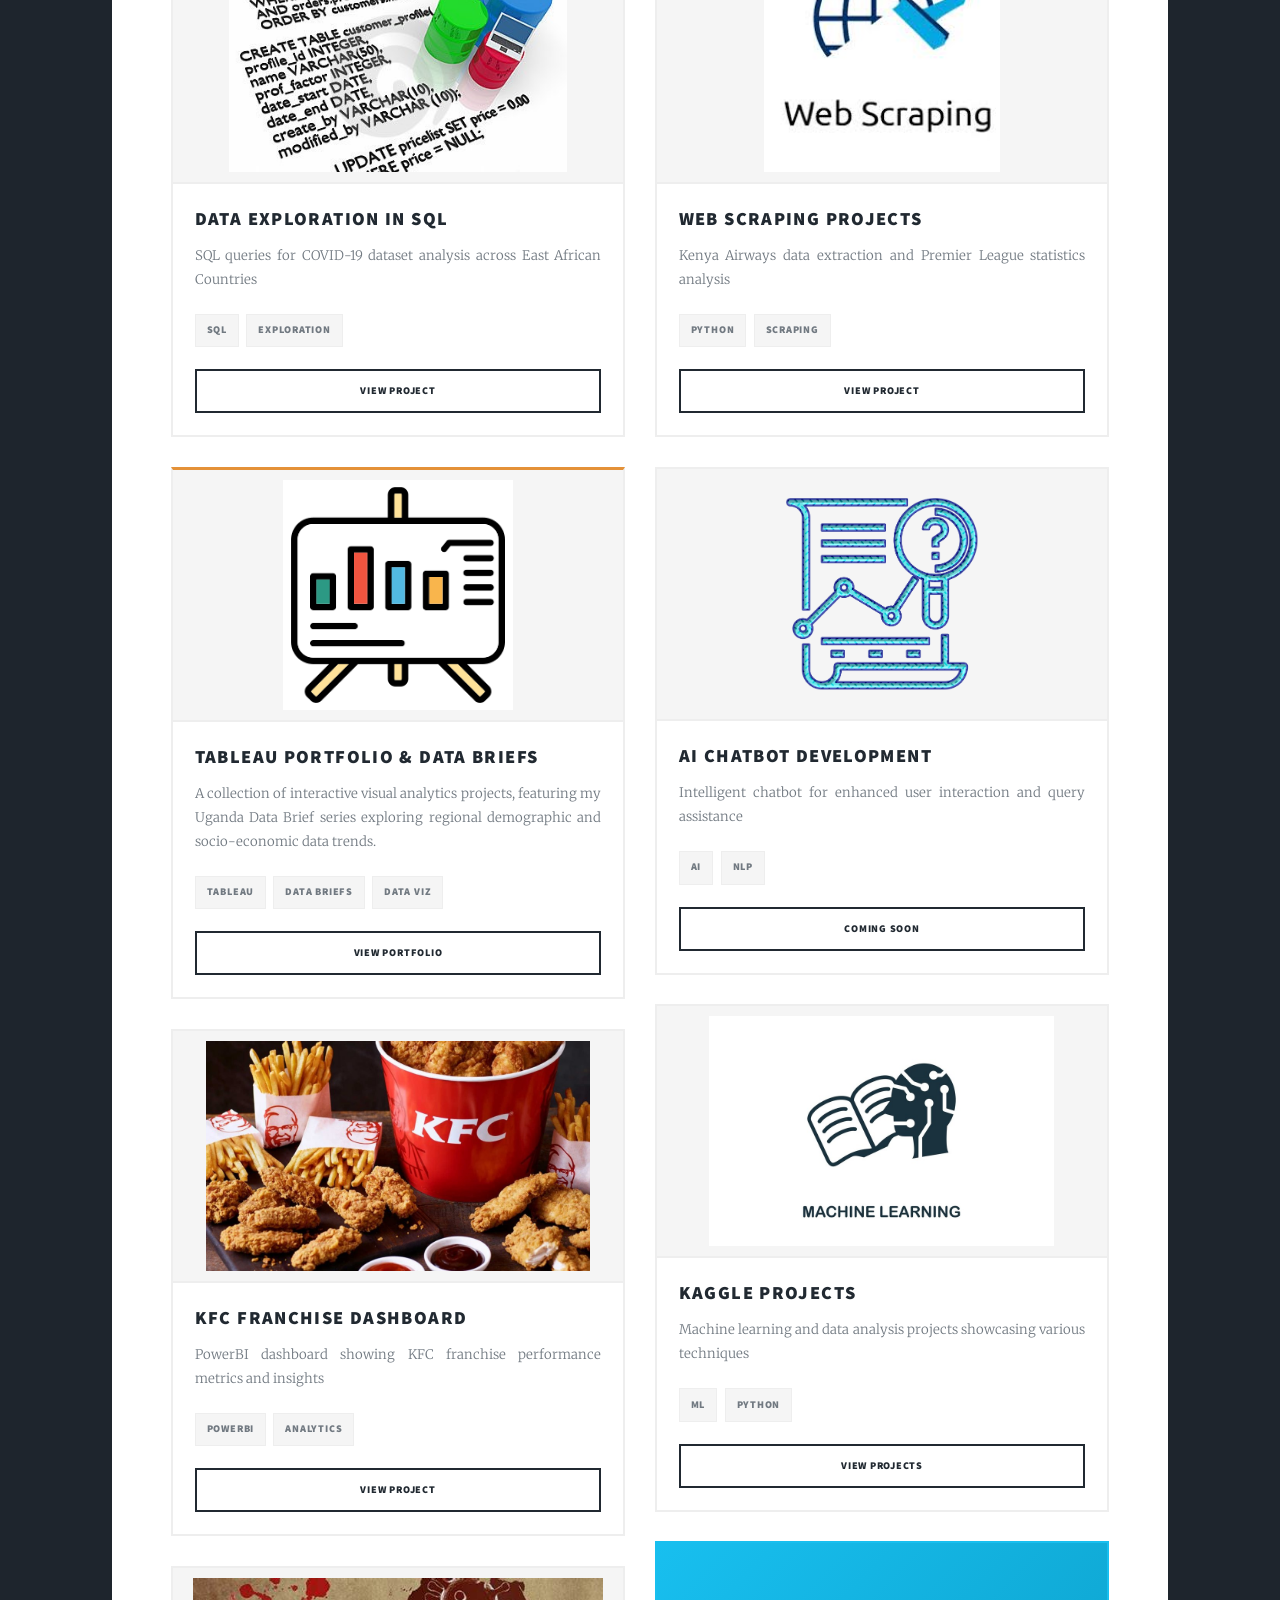
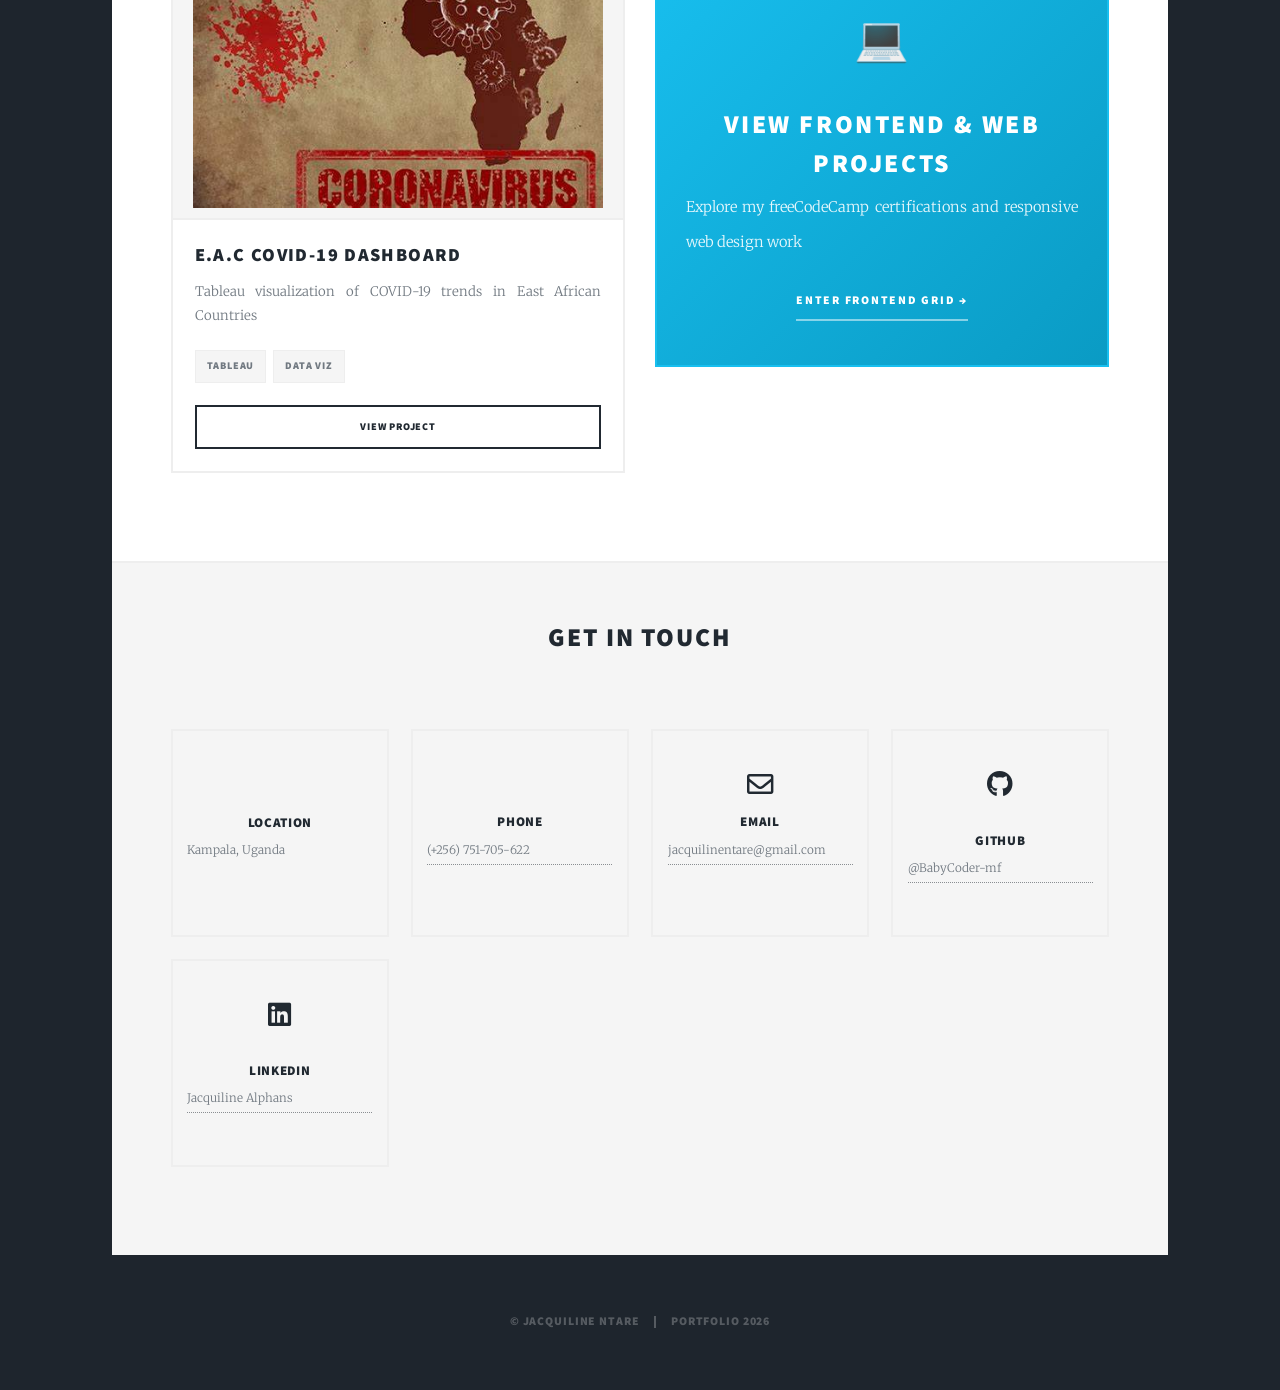
==== commit b2009515: "Update index.html" ====
--- a/index.html
+++ b/index.html
@@ -484,7 +484,7 @@
 									</div>
 								</div>
 								<div class="flagship-image">
-									<img src="images/R.png" alt="WorkNest HR Application" />
+									<img src="images/worknestimg.png" alt="WorkNest HR Application" />
 								</div>
 							</div>
 						</div>
@@ -509,7 +509,7 @@
 								<!-- Tableau Portfolio / Uganda Data Briefs -->
 							<article class="project-card" style="border-top: solid 3px #e49138;"> <!-- Optional style accent matching Tableau orange -->
 								<a href="https://tableau.com" target="_blank" class="image dashboard">
-									<img src="images/eac-covid.jpg" alt="Tableau Portfolio" />
+									<img src="images/tableauboards.png" alt="Tableau Portfolio" />
 								</a>
 								<div class="card-content">
 									<h3>TABLEAU PORTFOLIO &amp; DATA BRIEFS</h3>
